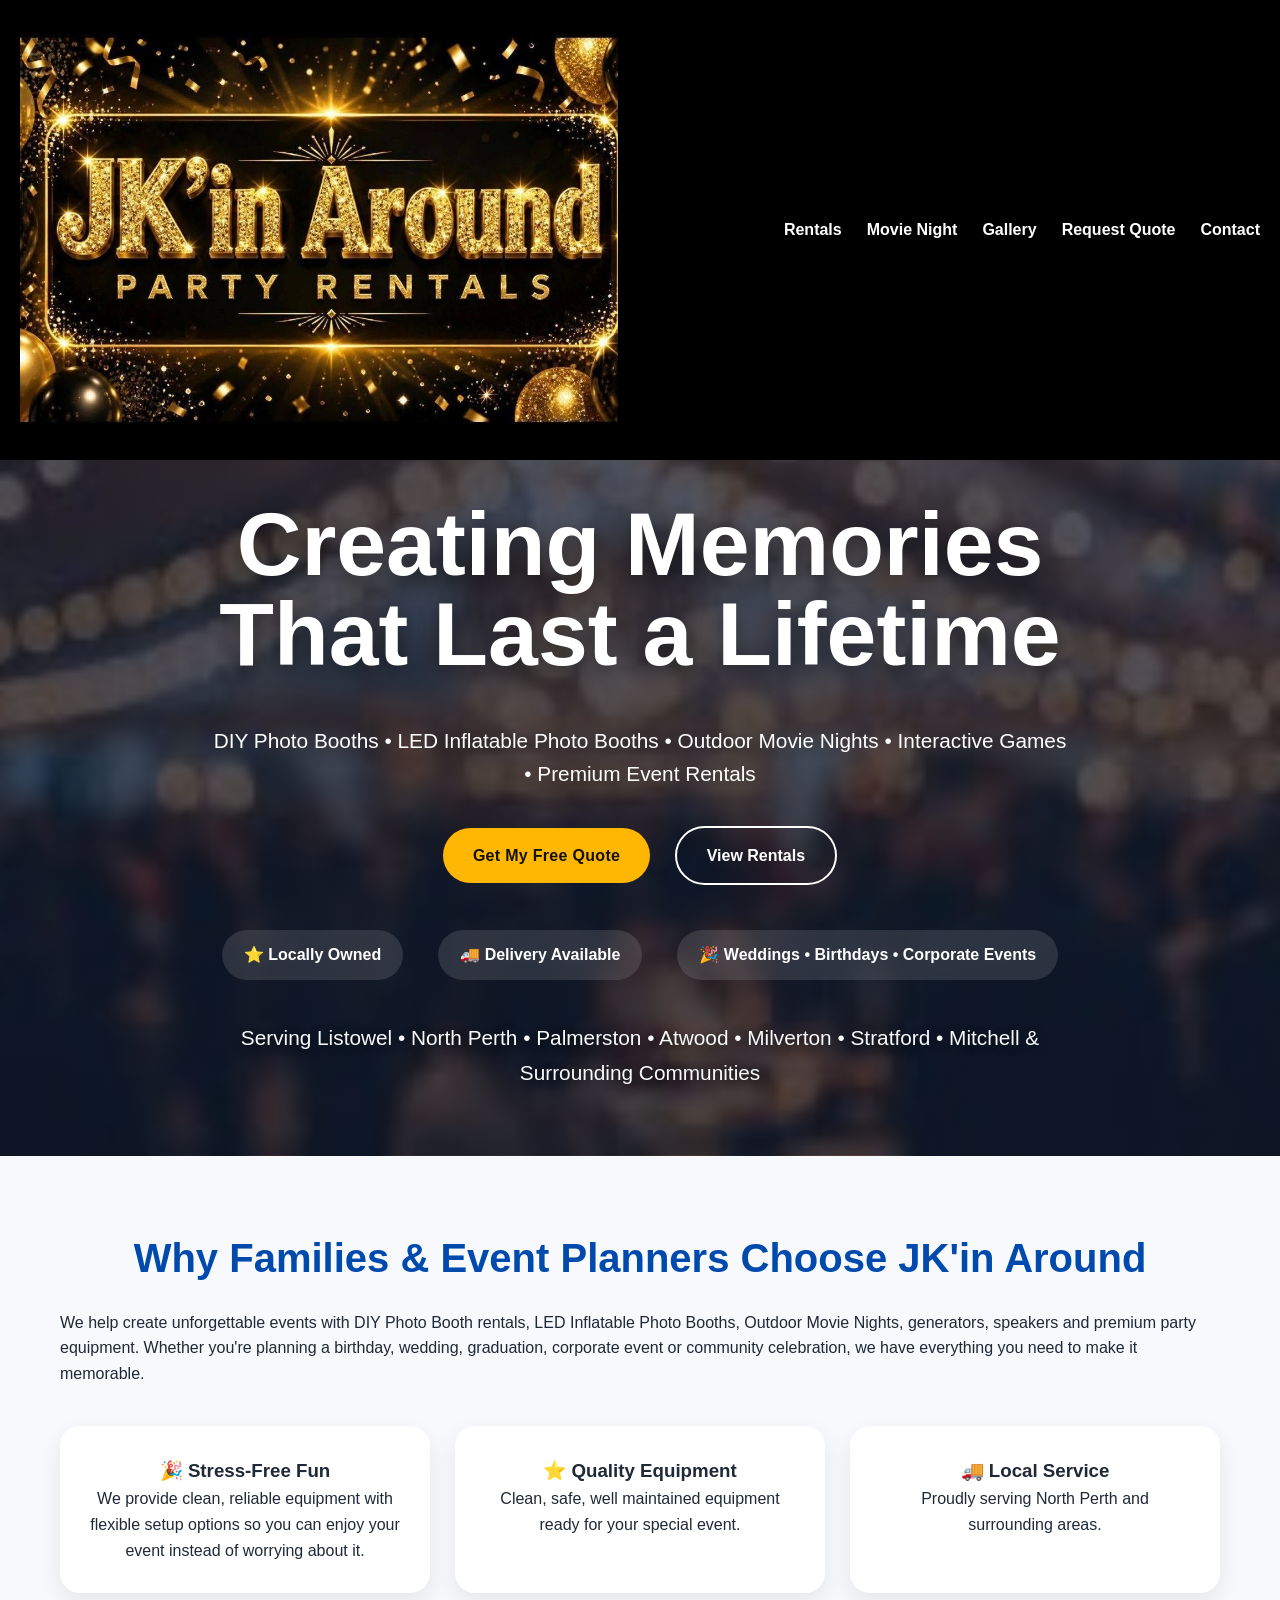
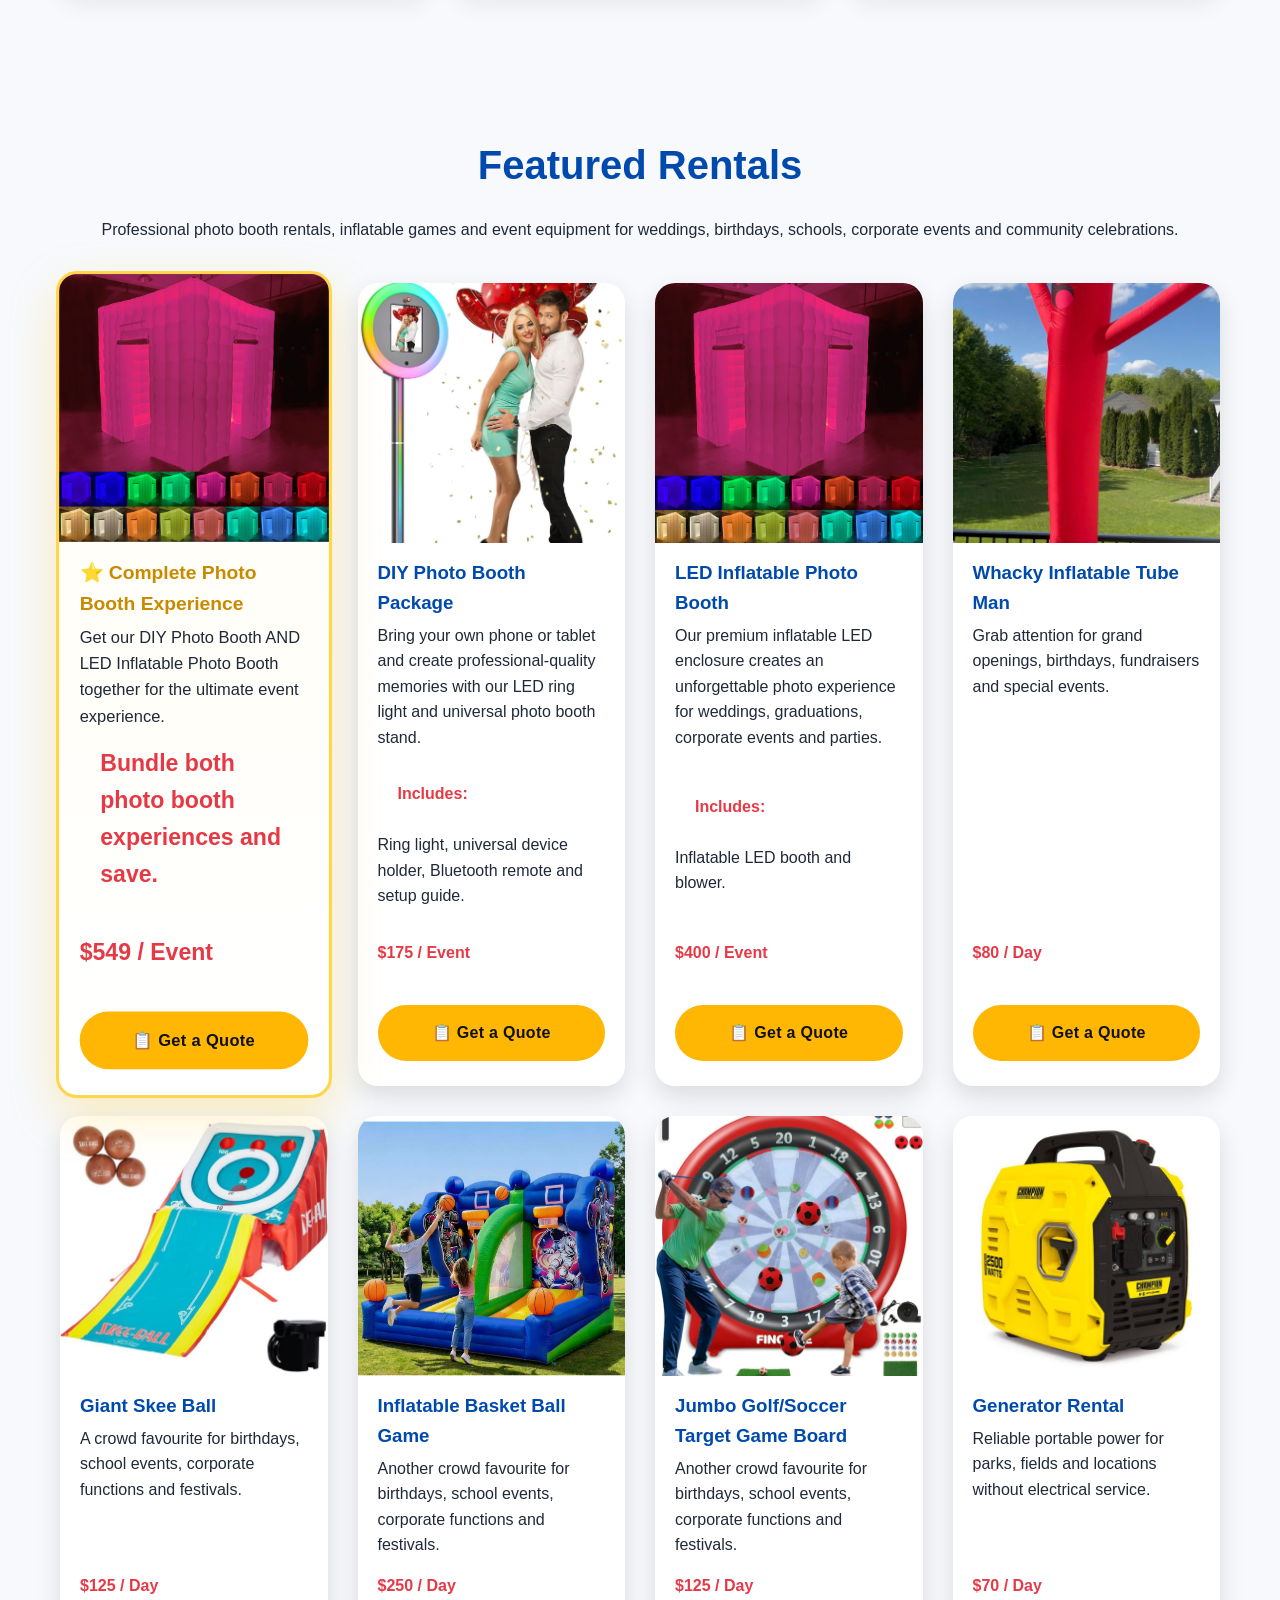
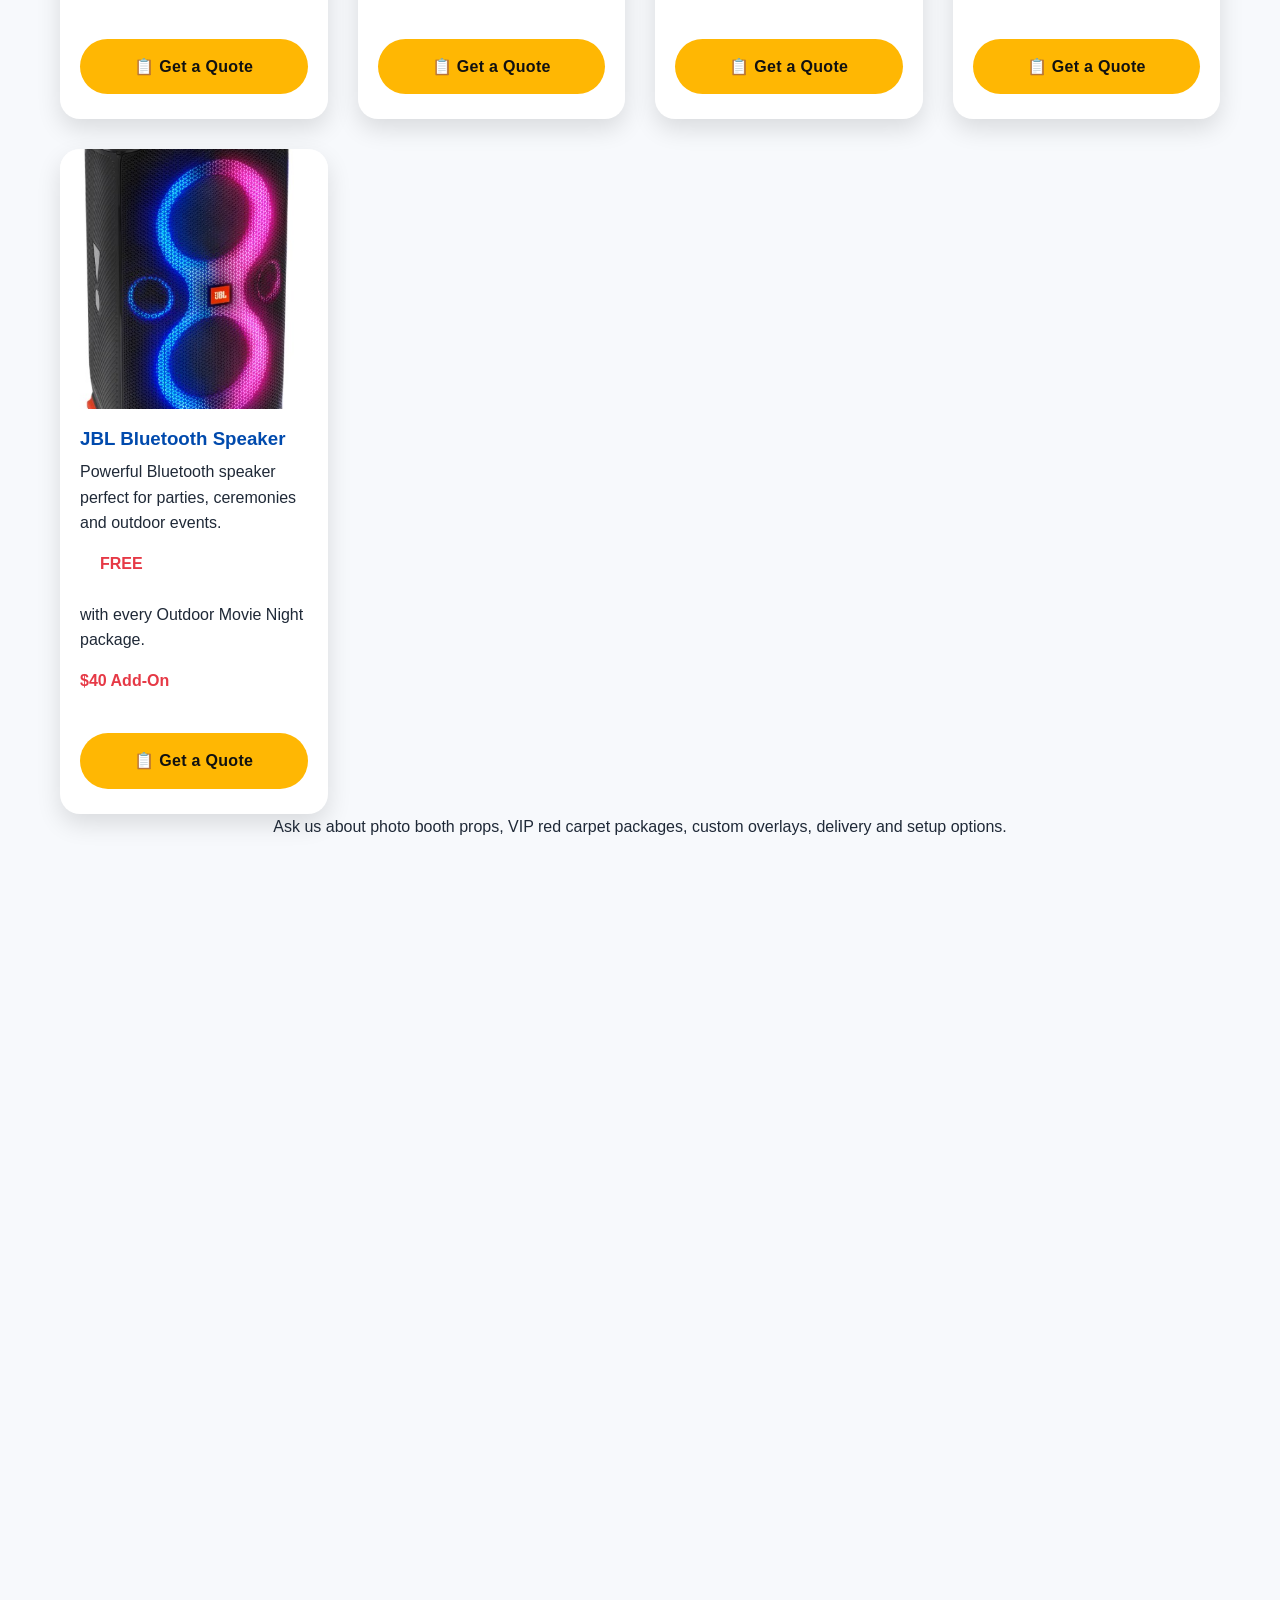
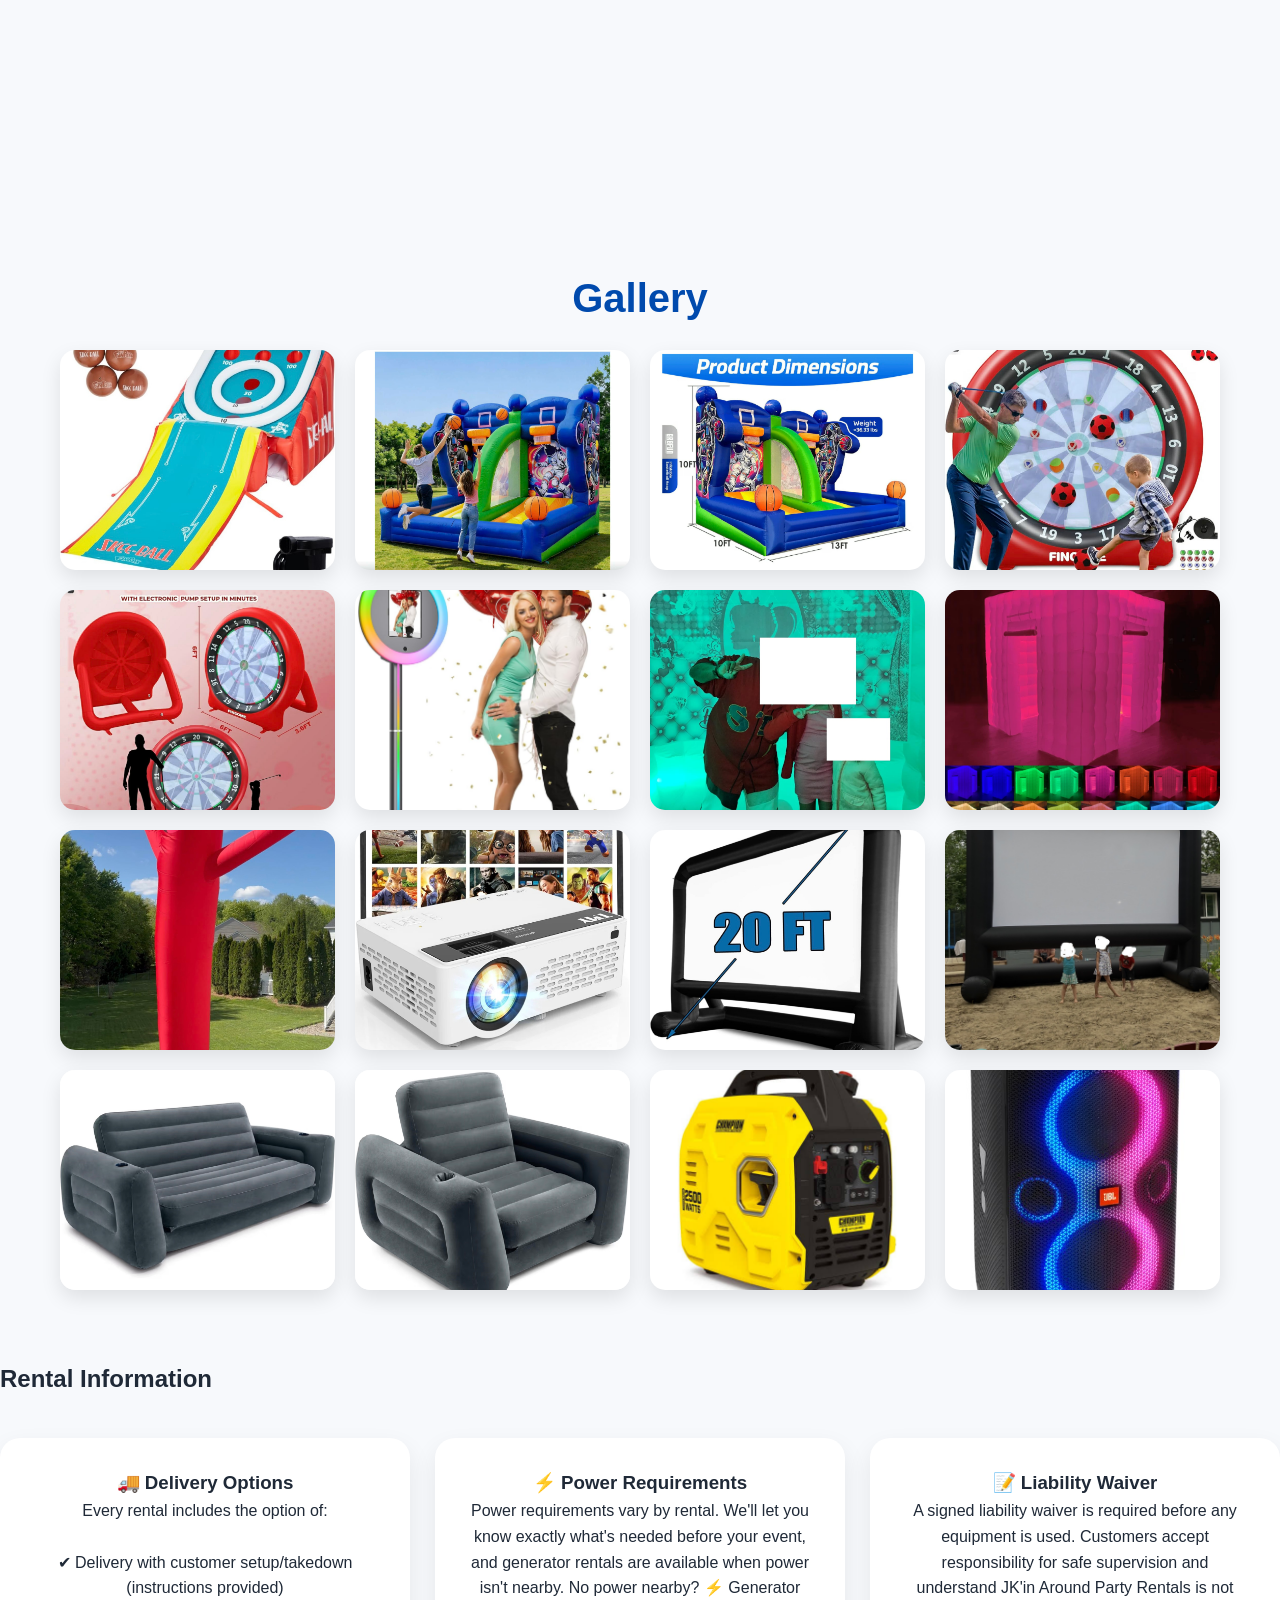
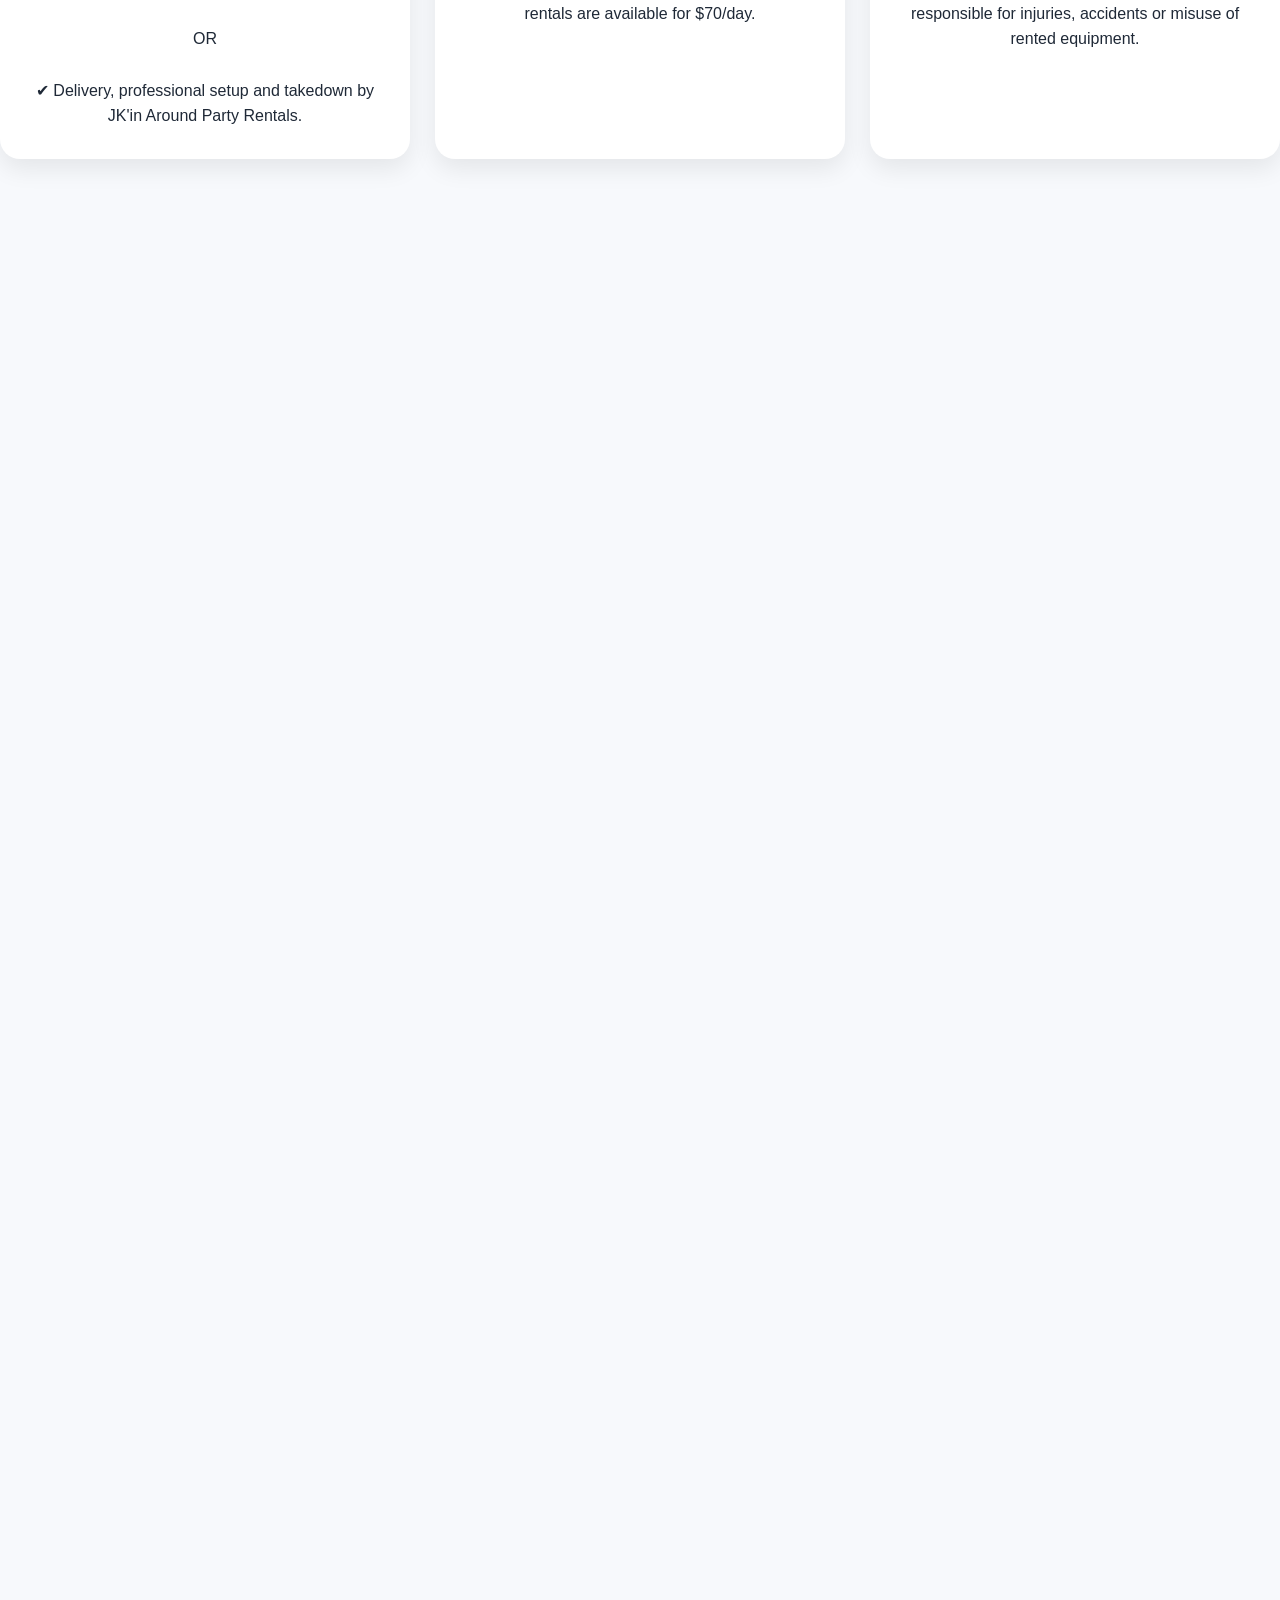
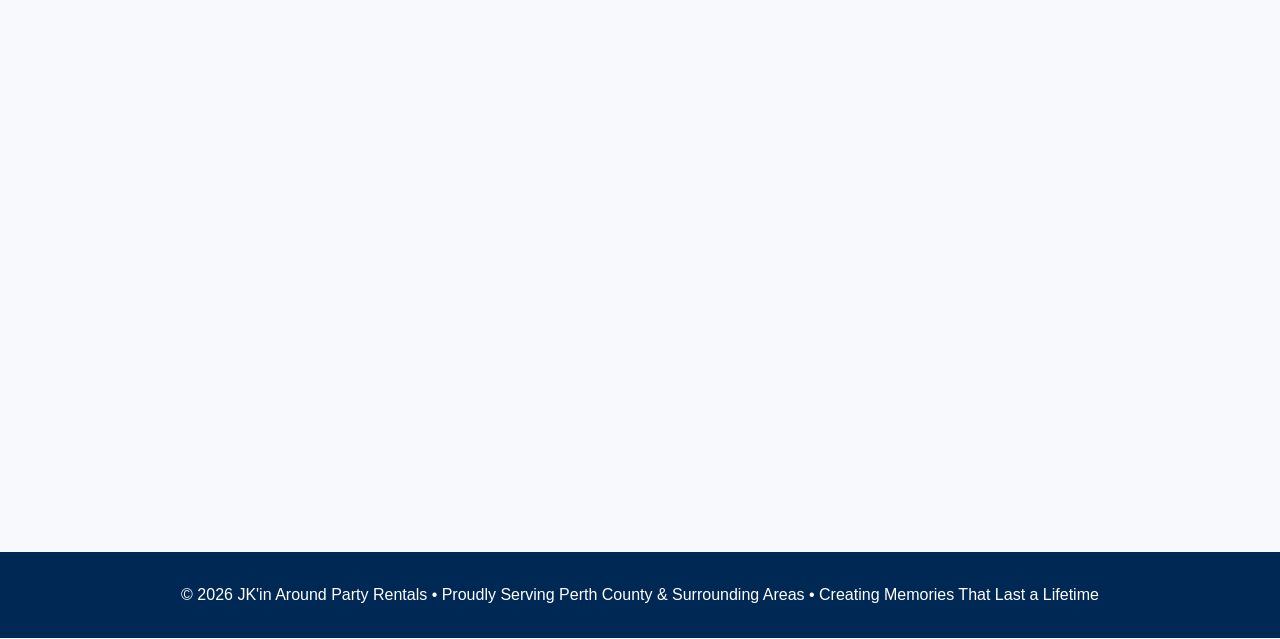
==== index.html @ d5509812 "Update index.html" ====
<!DOCTYPE html>
<html lang="en">

<head>
<meta charset="UTF-8">
<meta name="viewport" content="width=device-width, initial-scale=1.0">

<title>JK'in Around Party Rentals | Photo Booths, Outdoor Movies & Party Rentals</title>

<meta name="description" content="JK'in Around Party Rentals offers DIY Photo Booths, LED Inflatable Photo Booths, Outdoor Movie Nights, and party equipment in Listowel, North Perth, Stratford, and surrounding areas.">
<link rel="preconnect" href="https://fonts.googleapis.com">

<link rel="preconnect" href="https://fonts.gstatic.com" crossorigin>

<link href="https://fonts.googleapis.com/css2?family=Fredoka:wght@400;600;700&display=swap" rel="stylesheet">

<link rel="stylesheet" href="style.css">

</head>


<body>


<header class="hero">

<nav class="navbar" style="background: #000000 !important; background-color: #000000 !important; width: 100%; display: flex; align-items: center; justify-content: space-between; padding: 10px 20px; box-sizing: border-box;">

<div class="logo" style="margin: 0; padding: 0; display: flex; align-items: center;">
  <img src="images/logo.jpg" alt="JK'in Around Party Rentals Logo" class="hero-logo-img" style="height: 440px; width: auto; display: block; max-width: 100%; object-fit: contain;">
</div>






<div class="nav-links">

<a href="#rentals">Rentals</a>
<a href="#movie">Movie Night</a>
<a href="#gallery">Gallery</a>
<a href="#quote">Request Quote</a>
<a href="#contact">Contact</a>

</div>

</nav>


<div class="hero-content">

<h1>Creating Memories That Last a Lifetime</h1>
  
<p class="hero-tagline">
DIY Photo Booths • LED Inflatable Photo Booths • Outdoor Movie Nights • Interactive Games • Premium Event Rentals
</p>

<div class="hero-buttons">

<a class="btn primary" href="#quote">
Get My Free Quote
</a>

<a class="btn secondary" href="#rentals">
View Rentals
</a>

</div>

<div class="trust-bar">

<div>⭐ Locally Owned</div>

<div>🚚 Delivery Available</div>

<div>🎉 Weddings • Birthdays • Corporate Events</div>

</div>

<p class="service-area">

Serving Listowel • North Perth • Palmerston • Atwood • Milverton • Stratford • Mitchell & Surrounding Communities

</p>

</div>

</header>


  


<section id="about" class="section">


<h2>
Why Families & Event Planners Choose JK'in Around
</h2>


<p>
We help create unforgettable events with DIY Photo Booth rentals, LED Inflatable Photo Booths, Outdoor Movie Nights, generators, speakers and premium party equipment. Whether you're planning a birthday, wedding, graduation, corporate event or community celebration, we have everything you need to make it memorable.
</p>


<div class="feature-grid">


<div class="feature">

<h3>🎉 Stress-Free Fun</h3>

<p>We provide clean, reliable equipment with flexible setup options so you can enjoy your event instead of worrying about it.</p>

</div>


<div class="feature">
<h3>⭐ Quality Equipment</h3>
<p>Clean, safe, well maintained equipment ready for your special event.</p>
</div>


<div class="feature">
<h3>🚚 Local Service</h3>
<p>Proudly serving North Perth and surrounding areas.</p>
</div>


</div>

</section>



<section id="rentals" class="section">

<h2>Featured Rentals</h2>
  
<p class="subtitle">
Professional photo booth rentals, inflatable games and event equipment for weddings, birthdays, schools, corporate events and community celebrations.
</p>

<div class="rental-grid">

<div class="rental-card featured">

<img loading="lazy" src="images/booth3.jpg" alt="VIP Photo Booth Experience">

<h3>⭐ Complete Photo Booth Experience</h3>

<p>Get our DIY Photo Booth AND LED Inflatable Photo Booth together for the ultimate event experience.</p>

<p><strong>Bundle both photo booth experiences and save.</strong></p>

<strong>$549 / Event</strong>

<a href="#quote" class="btn primary rental-btn" data-rental="Complete Photo Booth Experience">

📋 Get a Quote

</a>

</div>

<div class="rental-card">

<img loading="lazy" src="images/booth1.jpg" alt="DIY Photo Booth">

<h3>DIY Photo Booth Package</h3>

<p>Bring your own phone or tablet and create professional-quality memories with our LED ring light and universal photo booth stand.</p>

<p><strong>Includes:</strong> Ring light, universal device holder, Bluetooth remote and setup guide.</p>

<strong>$175 / Event</strong>

<a href="#quote" class="btn primary rental-btn" data-rental="DIY Photo Booth">

📋 Get a Quote

</a>

</div>

<div class="rental-card">

<img loading="lazy" src="images/booth3.jpg" alt="LED Inflatable Photo Booth">

<h3>LED Inflatable Photo Booth</h3>

<p>Our premium inflatable LED enclosure creates an unforgettable photo experience for weddings, graduations, corporate events and parties.</p>

<p><strong>Includes:</strong> Inflatable LED booth and blower.</p>

<strong>$400 / Event</strong>

<a href="#quote" class="btn primary rental-btn" data-rental="LED Inflatable Photo Booth">

📋 Get a Quote

</a>
</div>

<div class="rental-card">

<img loading="lazy" src="images/WhackyMan.jpg" alt="Whacky Inflatable Tube Man">

<h3>Whacky Inflatable Tube Man</h3>

<p>Grab attention for grand openings, birthdays, fundraisers and special events.</p>

<strong>$80 / Day</strong>

<a href="#quote" class="btn primary rental-btn" data-rental="Whacky Inflatable Tube Man">

📋 Get a Quote

</a>

</div>

<div class="rental-card">

<img loading="lazy" src="images/SkeeBall.jpg" alt="Giant Skee Ball">

<h3>Giant Skee Ball</h3>

<p>A crowd favourite for birthdays, school events, corporate functions and festivals.</p>

<strong>$125 / Day</strong>

<a href="#quote" class="btn primary rental-btn" data-rental="Giant Skee Ball">

📋 Get a Quote

</a>

</div>

<div class="rental-card">

<img loading="lazy" src="images/DoubleBasketBall.jpg" alt="Double Basket Ball">

<h3>Inflatable Basket Ball Game</h3>

<p>Another crowd favourite for birthdays, school events, corporate functions and festivals.</p>

<strong>$250 / Day</strong>

<a href="#quote" class="btn primary rental-btn" data-rental="Inflatable Basket Ball Game">

📋 Get a Quote

</a>

</div>

<div class="rental-card">

<img loading="lazy" src="images/JumboDartBoardGolfSoccer.jpg" alt="Jumbo Target Board Game">

<h3>Jumbo Golf/Soccer Target Game Board</h3>

<p>Another crowd favourite for birthdays, school events, corporate functions and festivals.</p>

<strong>$125 / Day</strong>

<a href="#quote" class="btn primary rental-btn" data-rental="Jumbo Golf/Soccer Target Board Game">

📋 Get a Quote

</a>

</div>



<div class="rental-card">

<img loading="lazy" src="images/Generator.jpg" alt="Generator Rental">

<h3>Generator Rental</h3>

<p>Reliable portable power for parks, fields and locations without electrical service.</p>

<strong>$70 / Day</strong>

<a href="#quote" class="btn primary rental-btn" data-rental="Generator Rental">

📋 Get a Quote

</a>

</div>

<div class="rental-card">

<img loading="lazy" src="images/JBLSpeaker.jpg" alt="JBL Bluetooth Speaker">

<h3>JBL Bluetooth Speaker</h3>

<p>Powerful Bluetooth speaker perfect for parties, ceremonies and outdoor events.</p>

<p><strong>FREE</strong> with every Outdoor Movie Night package.</p>

<strong>$40 Add-On</strong>

<a href="#quote" class="btn primary rental-btn" data-rental="JBL Bluetooth Speaker">

📋 Get a Quote

</a>

</div>

</div>

<p class="subtitle">
Ask us about photo booth props, VIP red carpet packages, custom overlays, delivery and setup options.
</p>

</section>



<section id="movie" class="section movie-section">

<h2>
Outdoor Movie Theatre Package
</h2>


<div class="movie-content">


<img src="images/projectorscreen.jpg" alt="Outdoor Movie Theatre">


<div class="movie-info">


<h3>
Movie Night Under The Stars
</h3>


<p>
Bring the theatre experience right to your backyard with our 20ft inflatable movie screen and projector package.
</p>


<ul>

<li>🎬 20ft inflatable movie screen</li>

<li>📽️ Projector included</li>
  
  <li>🔊 JBL Bluetooth Speaker included</li>

<li> OPTION OF: 🛋️ 1 inflatable couch and🪑 1 inflatable chair included OR 🪑4 bean bag chairs included </li>

<li>➕ Extra couch rental $25</li>

<li>➕ Extra inflatable chair rental or bean bag rental $15</li>

</ul>


<h3>
Package Price: $425
</h3>


<div class="snack-box">

<h4>
Optional Snack Package +$50
</h4>

<p>
Includes 3 bags of popcorn, 2 bags of candy, 1 bag of chips, 3 chocolate bars and a 2L bottle of pop.
</p>

<a href="#quote"
class="btn primary rental-btn"
data-rental="Outdoor Movie Theatre">
📋 Get a Quote
</a>
  


</div>


</div>


</div>

</section>




<section id="gallery" class="section">

<h2>
Gallery
</h2>


<div class="gallery-grid">

<img loading="lazy" src="images/SkeeBall.jpg" alt="Skee Ball" class="gallery-image">

<img loading="lazy" src="images/DoubleBasketBall.jpg" alt="Double Basket Ball" class="gallery-image">

<img loading="lazy" src="images/DoubleBasketBallDimensions.jpg" alt="Double Basket Ball" class="gallery-image">

<img loading="lazy" src="images/JumboDartBoardGolfSoccer.jpg" alt="Jumbo Target Board Game" class="gallery-image">

<img loading="lazy" src="images/JumboDartBoardGolfSoccerDimensions.jpg" alt="Jumbo Target Board Game" class="gallery-image">

<img loading="lazy" src="images/booth1.jpg" alt="DIY Photo Booth" class="gallery-image">

<img loading="lazy" src="images/booth2.jpg" alt="LED Inflatable Photobooth" class="gallery-image">

<img loading="lazy" src="images/booth3.jpg" alt="LED Inflatable Photobooth" class="gallery-image">

<img loading="lazy" src="images/WhackyMan.jpg" alt="Whacky Inflatable Man" class="gallery-image">

<img loading="lazy" src="images/projector.jpg" alt="Outdoor Movie Theatre" class="gallery-image">

<img loading="lazy" src="images/projectorscreen.jpg" alt="Projector Screen" class="gallery-image">

<img loading="lazy" src="images/MovieScreen.jpg" alt="Summer Party Setting Up" class="gallery-image">

<img loading="lazy" src="images/InflatableCouch.jpg" alt="Inflatable Couch" class="gallery-image">

<img loading="lazy" src="images/InflatableChair.jpg" alt="Inflatable Chair" class="gallery-image">

<img loading="lazy" src="images/Generator.jpg" alt="Generator Rental" class="gallery-image">

<img loading="lazy" src="images/JBLSpeaker.jpg" alt="JBL Bluetooth Speaker" class="gallery-image">

</div>

<div id="lightbox" class="lightbox">

<span class="close-lightbox">&times;</span>

<span class="prev">&#10094;</span>

<img id="lightbox-image">

<span class="next">&#10095;</span>

</div>

</section>




<h2>Rental Information</h2>

<div class="feature-grid">

<div class="feature">

<h3>🚚 Delivery Options</h3>

<p>

Every rental includes the option of:

<br><br>

✔ Delivery with customer setup/takedown (instructions provided)

<br><br>

OR

<br><br>

✔ Delivery, professional setup and takedown by JK'in Around Party Rentals.

</p>

</div>



<div class="feature">

<h3>⚡ Power Requirements</h3>

<p>

Power requirements vary by rental.

We'll let you know exactly what's needed before your event, and generator rentals are available when power isn't nearby.

No power nearby?

⚡ Generator rentals are available for $70/day.

</p>

</div>



<div class="feature">

<h3>📝 Liability Waiver</h3>

<p>

A signed liability waiver is required before any equipment is used.

Customers accept responsibility for safe supervision and understand JK'in Around Party Rentals is not responsible for injuries, accidents or misuse of rented equipment.

</p>

</div>

</div>

</section>

<section class="section">

<h2>

Frequently Asked Questions

</h2>



<div class="feature-grid">

<div class="feature">

<h3>

Can I rent multiple items?
  
</h3>

<p>

Absolutely! Many customers combine a Photo Booth, Outdoor Movie Package and additional rentals for one unforgettable event.
</p>

</div>



<div class="feature">

<h3>

What if it rains?

</h3>

<p>

Weather happens! Contact us and we'll work with you to reschedule whenever possible.

</p>

</div>



<div class="feature">

<h3>

Who sets everything up?

</h3>

<p>

You can choose customer setup with instructions or professional setup and takedown by our team.

</p>

</div>



<div class="feature">

<h3>

Is a waiver required?

</h3>

<p>

Yes.

Every rental requires a signed liability waiver before equipment can be used.

</p>

</div>

</div>

</section>



<section id="quote" class="section">


<h2 id="quoteTitle">
Let's Plan Your Event
</h2>

<p id="quoteMessage" class="quote-message">
Tell us about your event and we'll recommend the perfect rentals to fit your celebration and budget.
</p>


<form
    class="quote-form"
    action="https://api.web3forms.com/submit"
    method="POST">
  
<input type="hidden" name="access_key" value="195a6ed4-5860-4f34-a85f-2d597aac60f5">

<input type="hidden" name="subject" value="New Quote Request - JK'in Around Party Rentals">

<input type="checkbox" name="botcheck" class="hidden" style="display:none">
  
<input type="text" name="Name" placeholder="Your Name" required>


<input type="tel" name="Phone" placeholder="Phone Number" required>


<input type="email" name="Email" placeholder="Email Address" required>


<input type="date" name="Event Date">


<select id="rentalSelect" name="Requested Rental">

<option>Select Rental</option>

<option>DIY Photo Booth</option>

<option>LED Inflatable Photo Booth</option>

<option>Whacky Inflatable Man</option>

<option>Skee Ball</option>

<option>Inflatable Basketball Game</option>

<option>Jumbo Golf/Soccer Target Game Board</option>

<option>Outdoor Movie Theatre</option>

<option>Generator Rental</option>

<option>JBL Bluetooth Speaker</option>

<option>Other</option>



</select>

<label for="additionalRentals">
Additional Rentals (optional)
</label>

<textarea
id="additionalRentals"
name="Additional Rentals"
placeholder="Interested in a package or multiple rentals? Let us know what items you'd like to combine and we’ll create a custom quote for you.">
</textarea>

<label>Setup Preference</label>

<select name="Setup Preference">

<option>Customer Setup (Starting Price)</option>

<option>Professional Setup & Takedown</option>

</select>

<textarea
name="Event Details"
placeholder="Event location, approximate guest count, any special requests, and any other details that will help us prepare your quote."></textarea>
<button type="submit" class="btn primary">
Get My Free Quote
</button>

<input type="hidden" name="redirect" value="https://khochgrafe.github.io/jkin-around-party-rentals/thank-you.html">


</form>


</section>




<section id="contact" class="section contact">


<h2>
Contact JK'in Around Party Rentals
</h2>


<p><a href="tel:5194976538" style="color: inherit; text-decoration: none;">📞 519-497-6538</a></p>



<p>
✉️ info@jkinaroundpartyrentals.com
</p>


<p>
Serving North Perth and surrounding areas.
</p>


</section>




<footer>


<p>
© 2026 JK'in Around Party Rentals • Proudly Serving Perth County & Surrounding Areas • Creating Memories That Last a Lifetime
</p>


</footer>



<script src="script.js"></script>


</body>

</html>
---- style.css ----
* {
    margin: 0;
    padding: 0;
    box-sizing: border-box;
}


html {
    scroll-behavior: smooth;
}


body {
    font-family: Arial, Helvetica, sans-serif;
    color: #1f2937;
    background: #f7f9fc;
    line-height: 1.6;
}



.hero{

    min-height:100vh;

    background:
    linear-gradient(rgba(15,23,42,.72),rgba(15,23,42,.72)),
    url("images/HeroBackground.jpg");

    background-size:cover;
    background-position:center;
    background-repeat:no-repeat;

    color:#fff;

    display:flex;
    flex-direction:column;

}



.navbar {

    display:flex;

    justify-content:space-between;

    align-items:center;

    padding:25px 8%;

    background:rgba(0,0,0,.25);

    position:sticky;

    top:0;

    z-index:100;

}



.logo{

display:flex;

flex-direction:column;

justify-content:center;

align-items:flex-start;

line-height:1;

}



.logo-main{

font-family:'Outfit',sans-serif;

font-size:3.5rem;

font-weight:700;

color:#ffffff;

letter-spacing:.5px;

line-height:1;

text-shadow:
0 3px 12px rgba(0,0,0,.45);

transition:.3s;

}

.logo-main:hover{

transform:scale(1.03);

color:#FFD54A;

}



.logo-sub{

font-family:'Outfit',sans-serif;

font-size:1.05rem;

font-weight:600;

color:#FFD54A;

letter-spacing:7px;

text-transform:uppercase;

margin-top:8px;

text-align:center;

}




.nav-links {

    display:flex;

    gap:25px;

}



.nav-links a {

    color:white;

    text-decoration:none;

    font-weight:bold;

}




.hero-content{

    flex:1;

    display:flex;

    flex-direction:column;

    justify-content:center;

    align-items:center;

    text-align:center;

    padding:40px 20px;

    max-width:900px;

    margin:auto;

}



.hero-content h1{

    font-size:clamp(3.5rem,7vw,5.8rem);

    line-height:1;

    font-weight:700;

    text-shadow:0 6px 20px rgba(0,0,0,.45);

    margin-bottom:20px;

}



.hero-content p {

    font-size:1.3rem;

    margin:25px 0;

}




.btn {

    display:inline-block;

    padding:15px 30px;

    border-radius:50px;

    text-decoration:none;

    font-weight:bold;

    margin:10px;

}



.primary{

background:#FFB703;

color:#111;

font-weight:700;

letter-spacing:.3px;

}



.secondary {

    border:2px solid white;

    color:white;

}



.section {

    max-width:1200px;

    margin:auto;

    padding:70px 20px;

}



.section h2 {

    text-align:center;

    font-size:2.5rem;

    margin-bottom:20px;

    color:#004aad;

}



.subtitle {

    text-align:center;

    margin-bottom:40px;

}



.feature-grid {

    display:grid;

    grid-template-columns:repeat(auto-fit,minmax(250px,1fr));

    gap:25px;

    margin-top:40px;

}



.feature {

    background:white;

    padding:30px;

    border-radius:20px;

    text-align:center;

    box-shadow:0 10px 25px rgba(0,0,0,.08);

}



.rental-grid {

    display:grid;

    grid-template-columns:repeat(auto-fit,minmax(260px,1fr));

    gap:30px;

}



.rental-card {

    background:white;

    border-radius:20px;

    overflow:hidden;

    box-shadow:0 10px 25px rgba(0,0,0,.12);

    transition:.3s;

    display:flex;

    flex-direction:column;

    height:100%;

}



.rental-card:hover {

    transform:translateY(-8px);

}



.rental-card img {

    width:100%;

    height:260px;

    object-fit:cover;
    
    background:#fff;

}



.rental-card h3 {

    padding:15px 20px 5px;

    color:#004aad;

}



.rental-card p {

    padding:0 20px;

    flex-grow:1;

}



.rental-card strong {

    display:block;

    padding:15px 20px 25px;

    color:#e63946;

}
.movie-content {

    display:grid;

    grid-template-columns:repeat(auto-fit,minmax(300px,1fr));

    gap:40px;

    align-items:center;

}



.movie-content img {

    width:100%;

    max-height:450px;

    object-fit:contain;

    background:white;

    border-radius:20px;

    box-shadow:0 10px 25px rgba(0,0,0,.12);

}



.movie-info {

    background:white;

    padding:30px;

    border-radius:20px;

    box-shadow:0 10px 25px rgba(0,0,0,.08);

}



.movie-info ul {

    margin:20px;

}



.snack-box {

    background:#eef6ff;

    padding:20px;

    border-radius:15px;

    margin-top:20px;

}





.gallery-grid {

    display:grid;

    grid-template-columns:repeat(auto-fit,minmax(220px,1fr));

    gap:20px;

}



.gallery-grid img {

    width:100%;

    height:220px;

    object-fit:cover;

    background:white;

    border-radius:15px;

    box-shadow:0 8px 20px rgba(0,0,0,.1);

}





.policy-box {

    background:white;

    padding:35px;

    border-radius:20px;

    box-shadow:0 10px 25px rgba(0,0,0,.08);

}



.policy-box li {

    margin:12px 0;

}




.quote-form {

    max-width:600px;

    margin:auto;

    display:flex;

    flex-direction:column;

    gap:15px;

}



.quote-form input,

.quote-form select,

.quote-form textarea {

    padding:15px;

    border-radius:12px;

    border:1px solid #ccc;

    font-size:1rem;

}



.quote-form textarea {

    min-height:150px;

}




.quote-form button {

    border:none;

    cursor:pointer;

    font-size:1rem;

}




.contact {

    text-align:center;

}



.contact p {

    font-size:1.2rem;

    margin:10px;

}



footer {

    background:#002855;

    color:white;

    text-align:center;

    padding:30px;

}




.fade-section {

    opacity:0;

    transform:translateY(30px);

    transition:.8s;

}



.fade-section.visible {

    opacity:1;

    transform:translateY(0);

}




@media(max-width:768px) {


.navbar{

display:flex;

justify-content:space-between;

align-items:center;

padding:20px 8%;

background:rgba(15,23,42,.45);

backdrop-filter:blur(12px);

position:sticky;

top:0;

z-index:1000;

}



.nav-links {

    flex-wrap:wrap;

    justify-content:center;

    gap:15px;

    padding-top:10px;

}



.hero-content {

    padding:80px 20px;

}



.hero-content h1 {

    font-size:2.5rem;

}



.rental-card img {

    height:220px;

}


}

.service-area{

    margin-top:40px;

    max-width:850px;

    font-size:1.15rem;

    line-height:1.7;

    color:#f8fafc;

    text-shadow:0 2px 8px rgba(0,0,0,.5);

}

.rental-btn{

    display:block;

    margin:15px 20px 25px;

    text-align:center;

}
.quote-message{

text-align:center;

font-size:1.1rem;

margin-bottom:30px;

color:#004aad;

font-weight:600;

}
.quote-message{

    text-align:center;

    font-size:1.1rem;

    margin-bottom:30px;

    color:#004aad;

    font-weight:600;

}

.gallery-image{

    cursor:pointer;

    transition:.3s;

}


.gallery-image:hover{

    transform:scale(1.03);

}




.lightbox{

    display:none;

    position:fixed;

    z-index:9999;

    top:0;

    left:0;

    width:100%;

    height:100%;

    background:rgba(0,0,0,.9);

    align-items:center;

    justify-content:center;

}



.lightbox img{

    max-width:90%;

    max-height:85%;

    border-radius:15px;

}



.close-lightbox{

    position:absolute;

    top:25px;

    right:40px;

    color:white;

    font-size:50px;

    cursor:pointer;

}



.prev,
.next{

    position:absolute;

    top:50%;

    transform:translateY(-50%);

    color:white;

    font-size:50px;

    cursor:pointer;

    padding:20px;

}



.prev{

    left:30px;

}



.next{

    right:30px;

}



.prev:hover,
.next:hover,
.close-lightbox:hover{

    color:#ffd700;

}



@media(max-width:768px){

    .prev{

        left:5px;

    }


    .next{

        right:5px;

    }


    .close-lightbox{

        right:15px;

    }

}

.featured{

border:3px solid #FFD54A;

background:linear-gradient(180deg,#fffdf3,#ffffff);

transform:scale(1.03);

box-shadow:0 18px 45px rgba(255,193,7,.25);

}

.featured h3{

    color:#c98a00;

}

.featured strong{

    font-size:1.4rem;

}

.nav-links a{

    transition:.25s;

}

.nav-links a:hover{

    color:#ffd700;

}

.btn{

    transition:.25s;

}

.btn:hover{

transform:translateY(-4px);

box-shadow:0 18px 40px rgba(0,0,0,.22);

}


.rental-card{

    transition:.3s;
}

.rental-card:hover{

    transform:translateY(-10px);
    box-shadow:0 20px 40px rgba(0,0,0,.18);

}

.trust-bar{

display:flex;
justify-content:center;
gap:35px;
flex-wrap:wrap;
margin:35px 0 15px;

font-weight:700;
font-size:1rem;

color:white;

}

.trust-bar div{

background:rgba(255,255,255,.12);

padding:12px 22px;

border-radius:999px;

backdrop-filter:blur(8px);

}
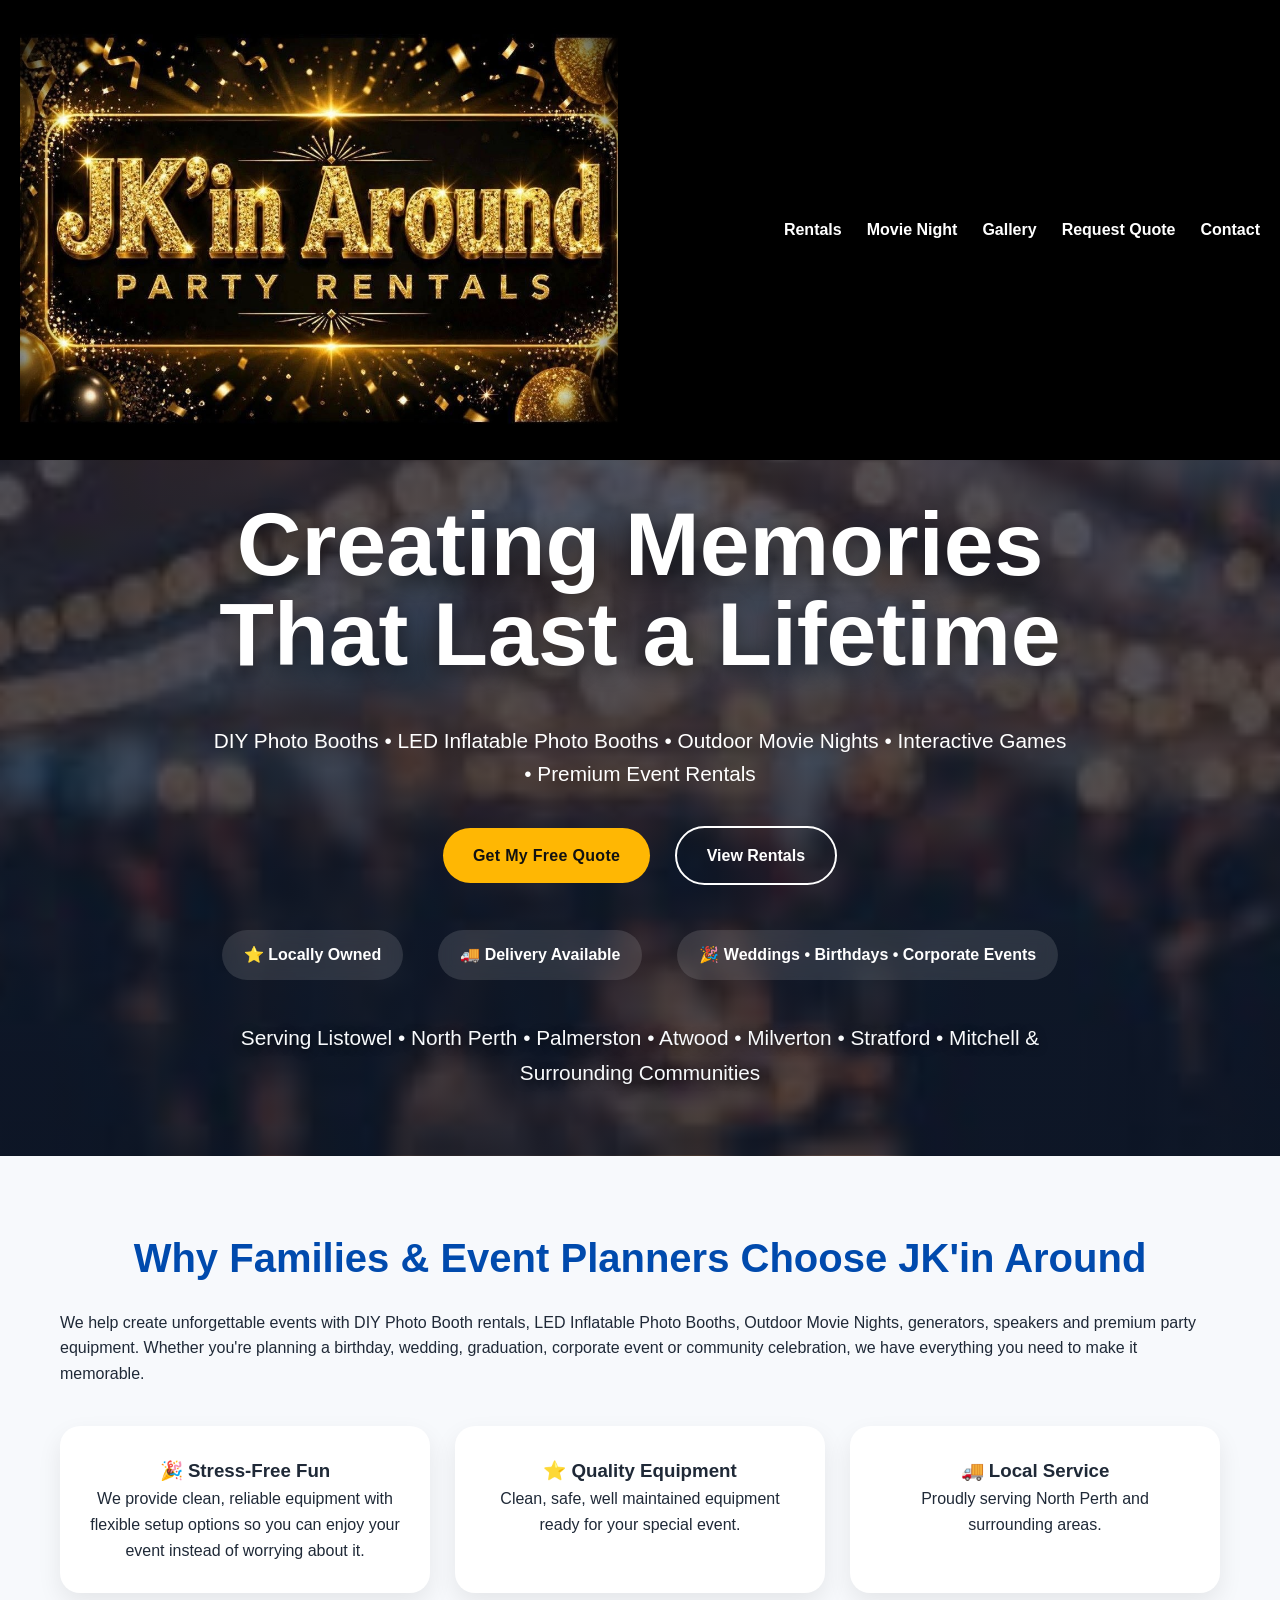
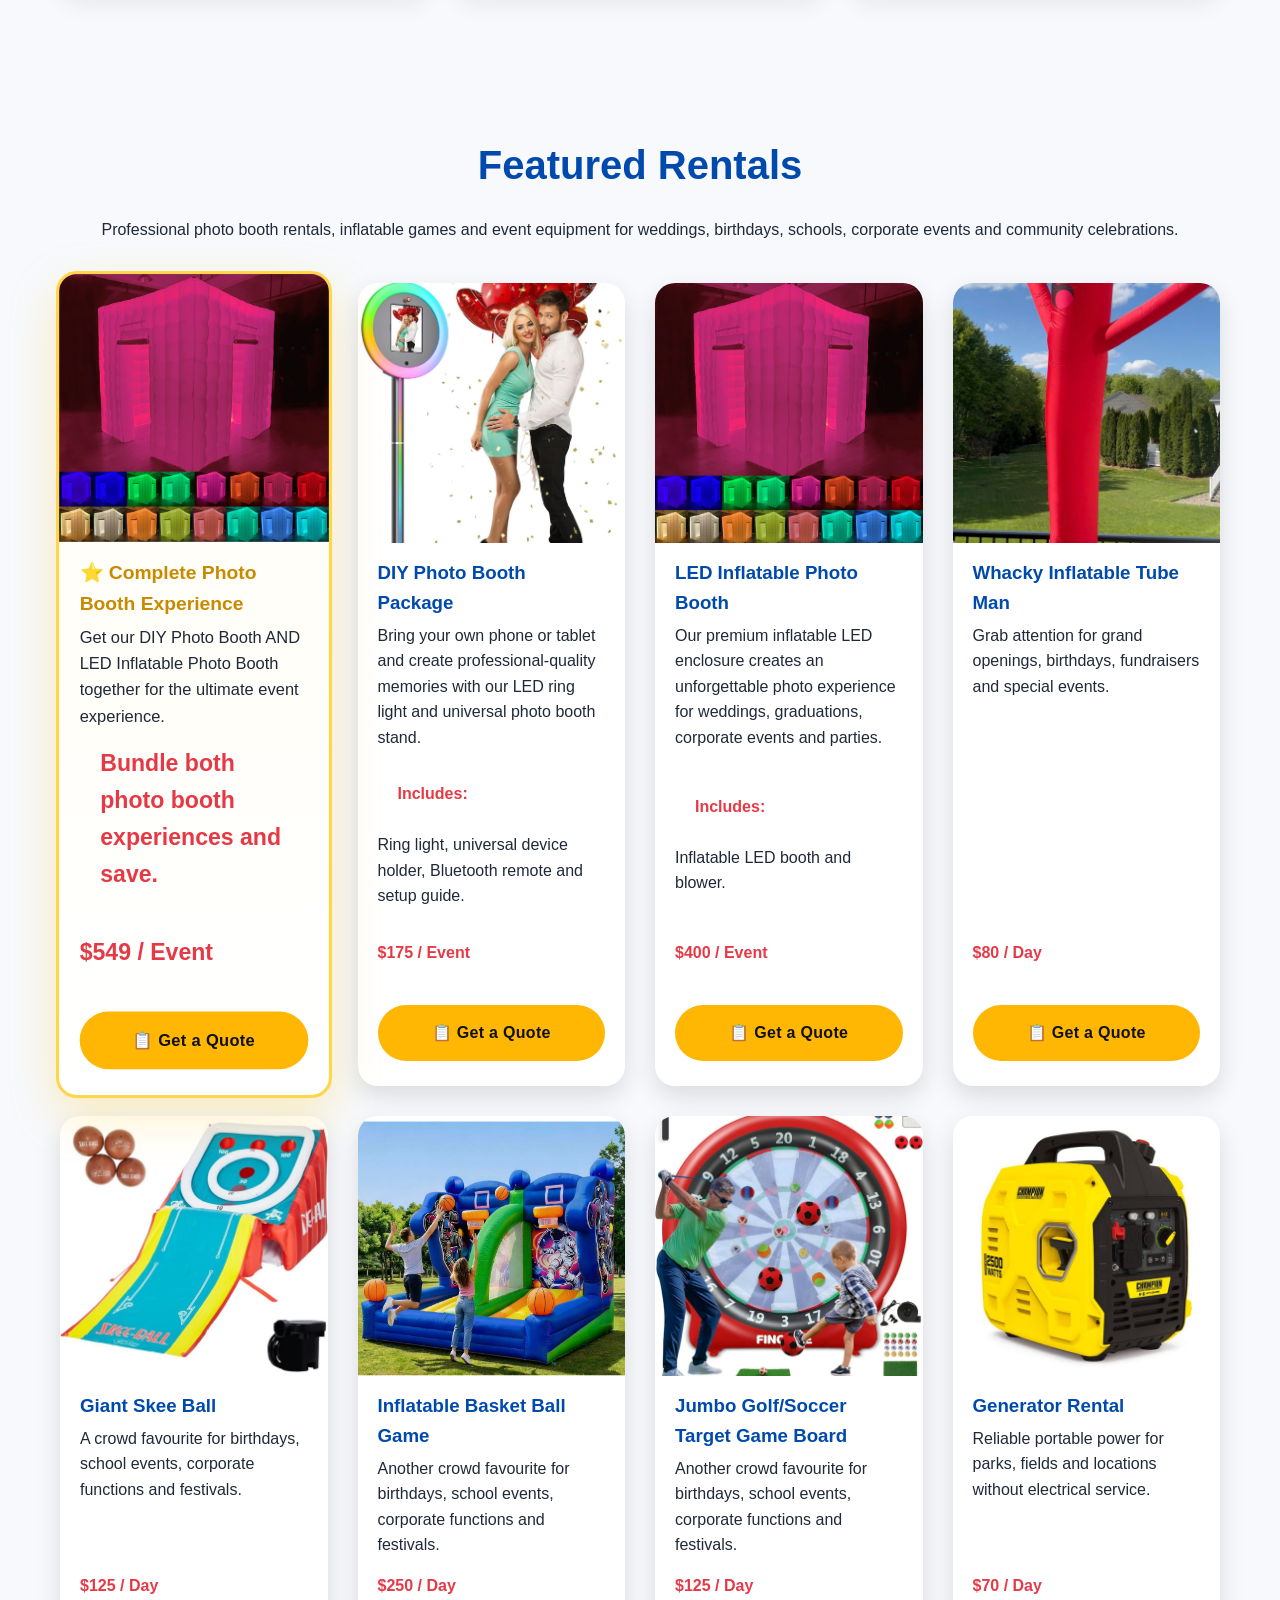
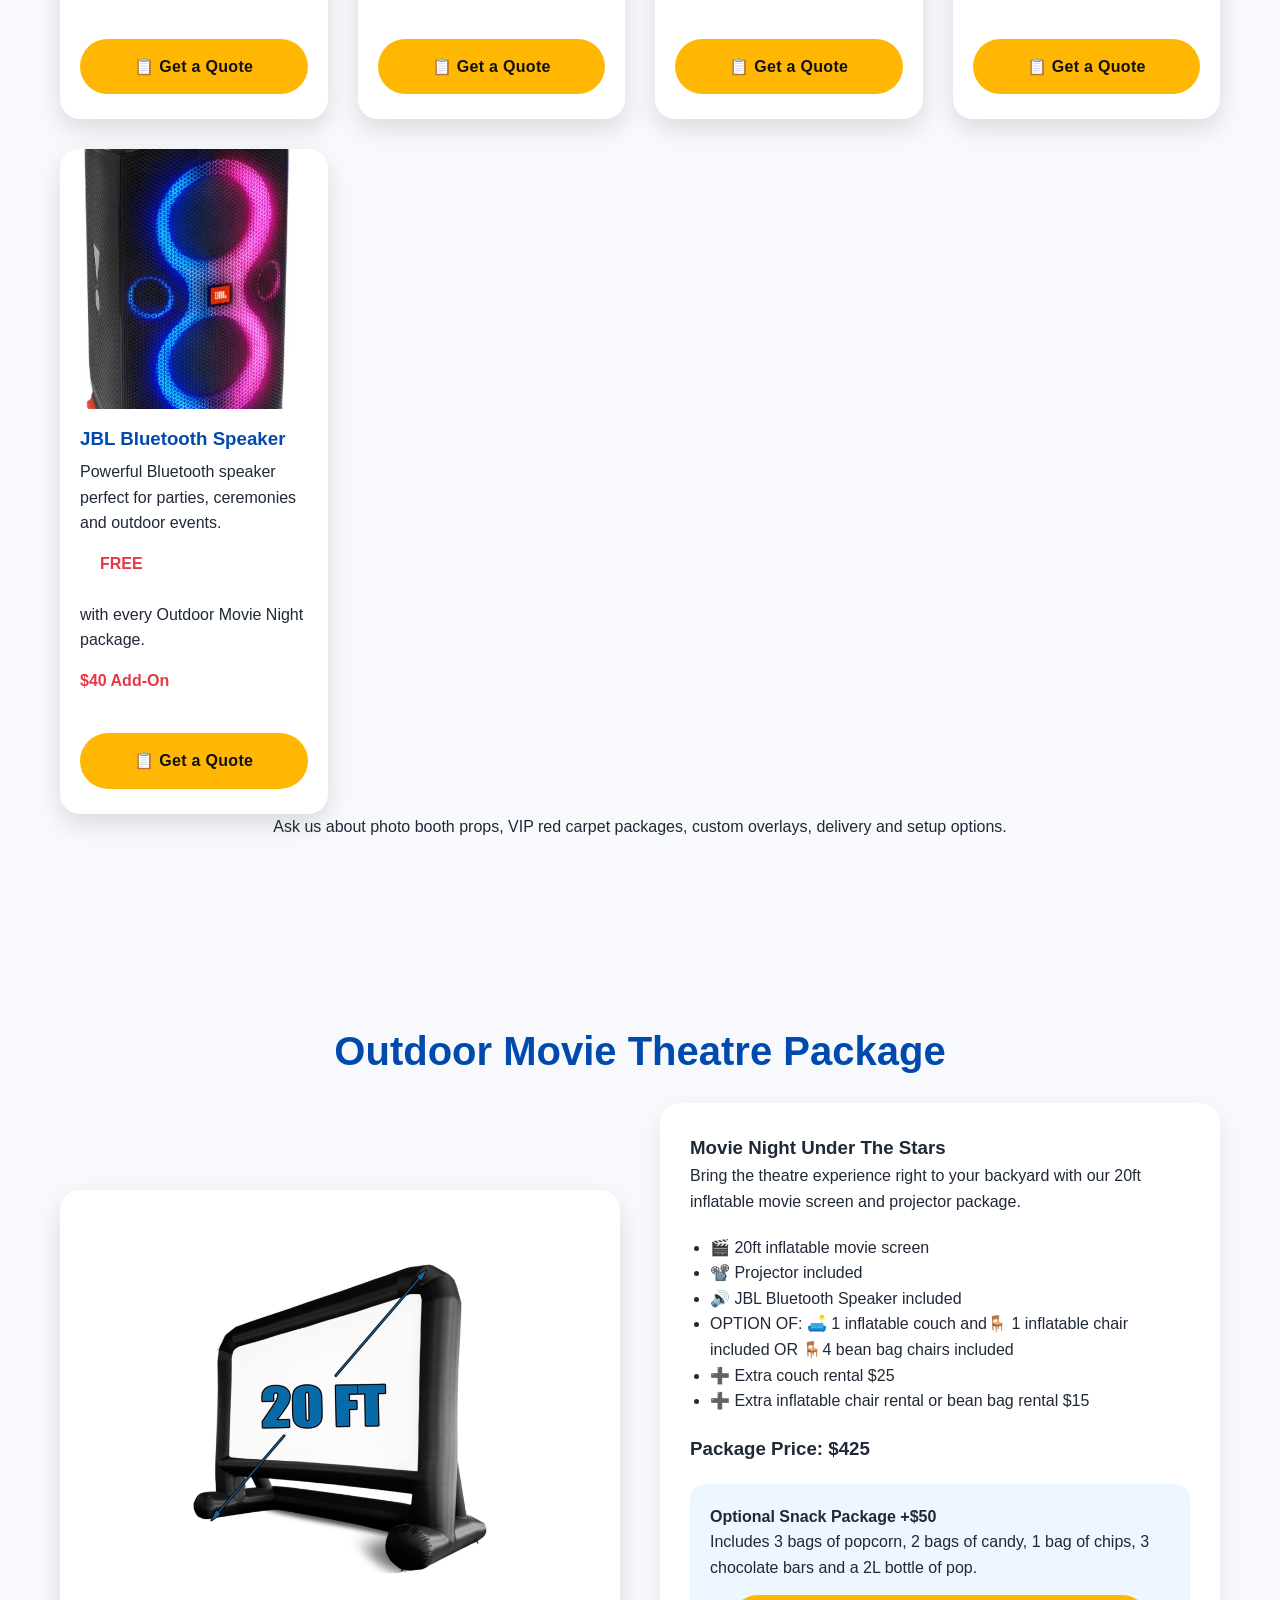
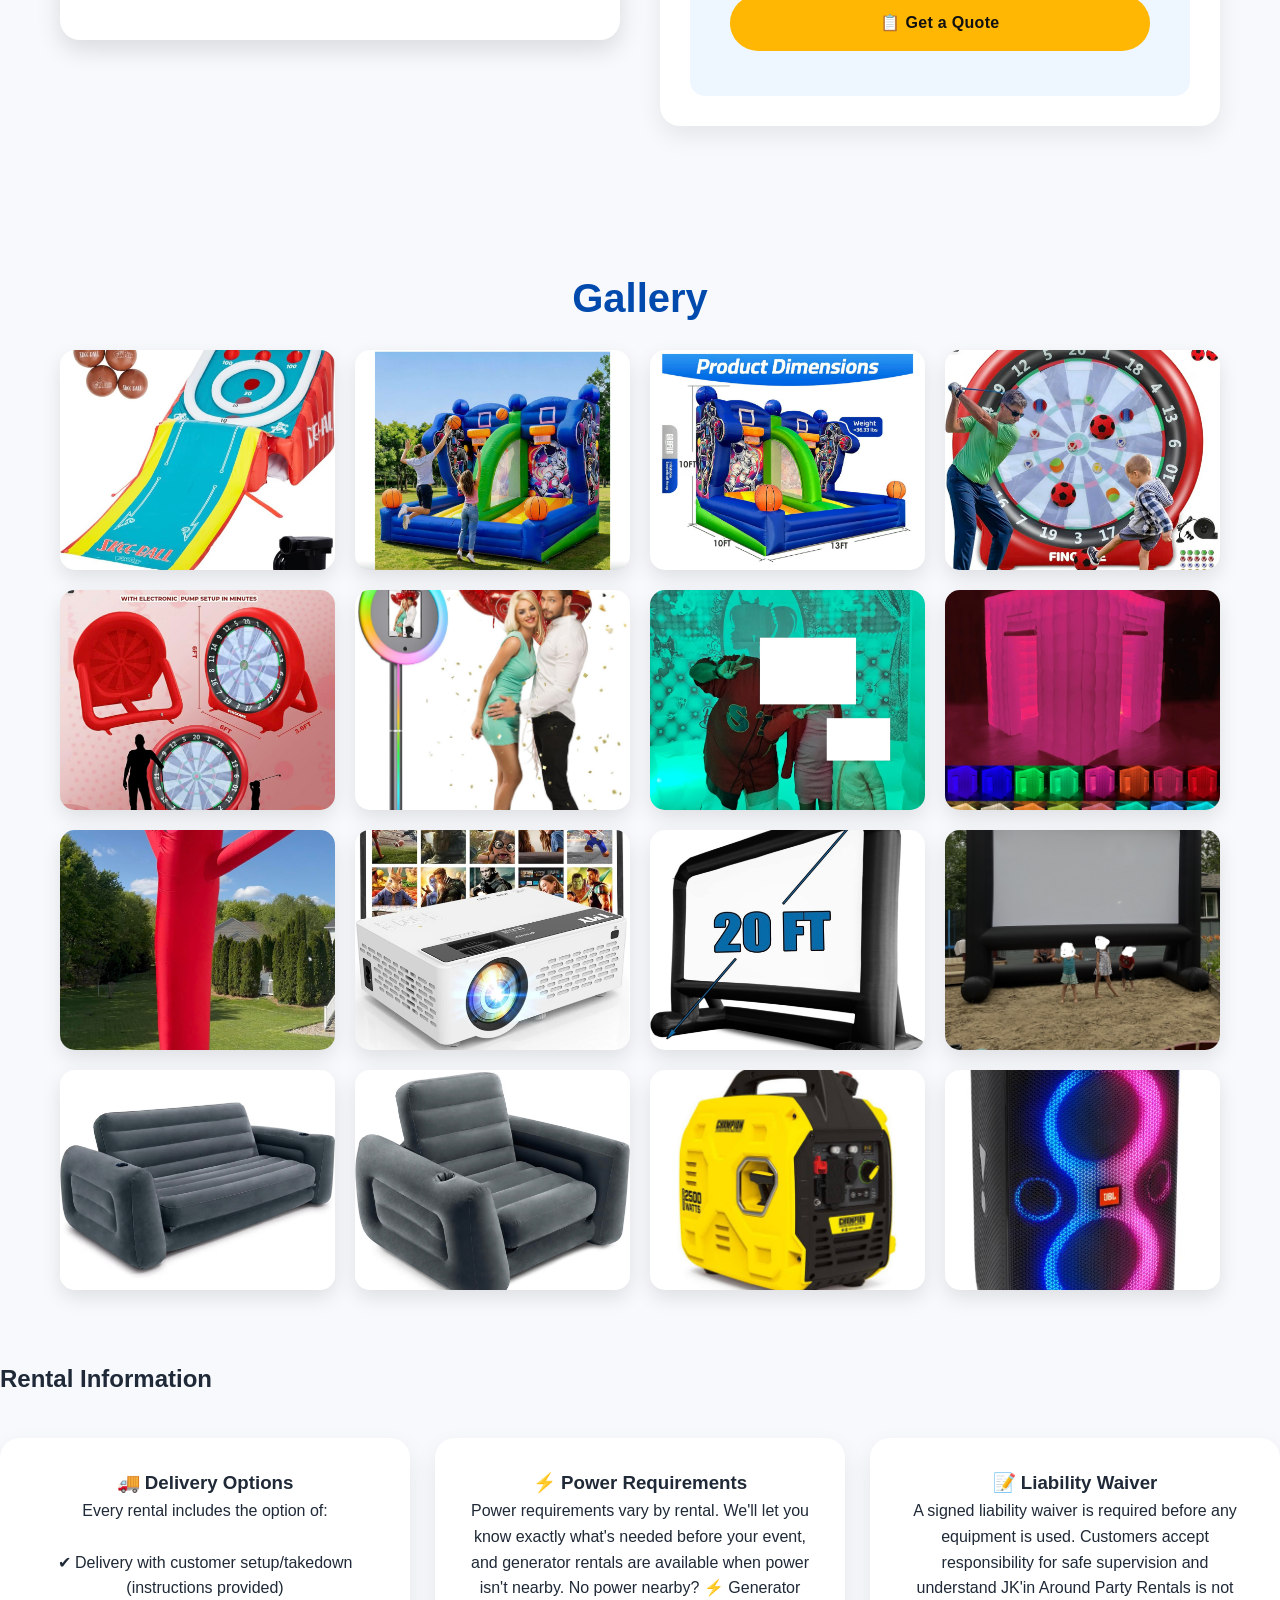
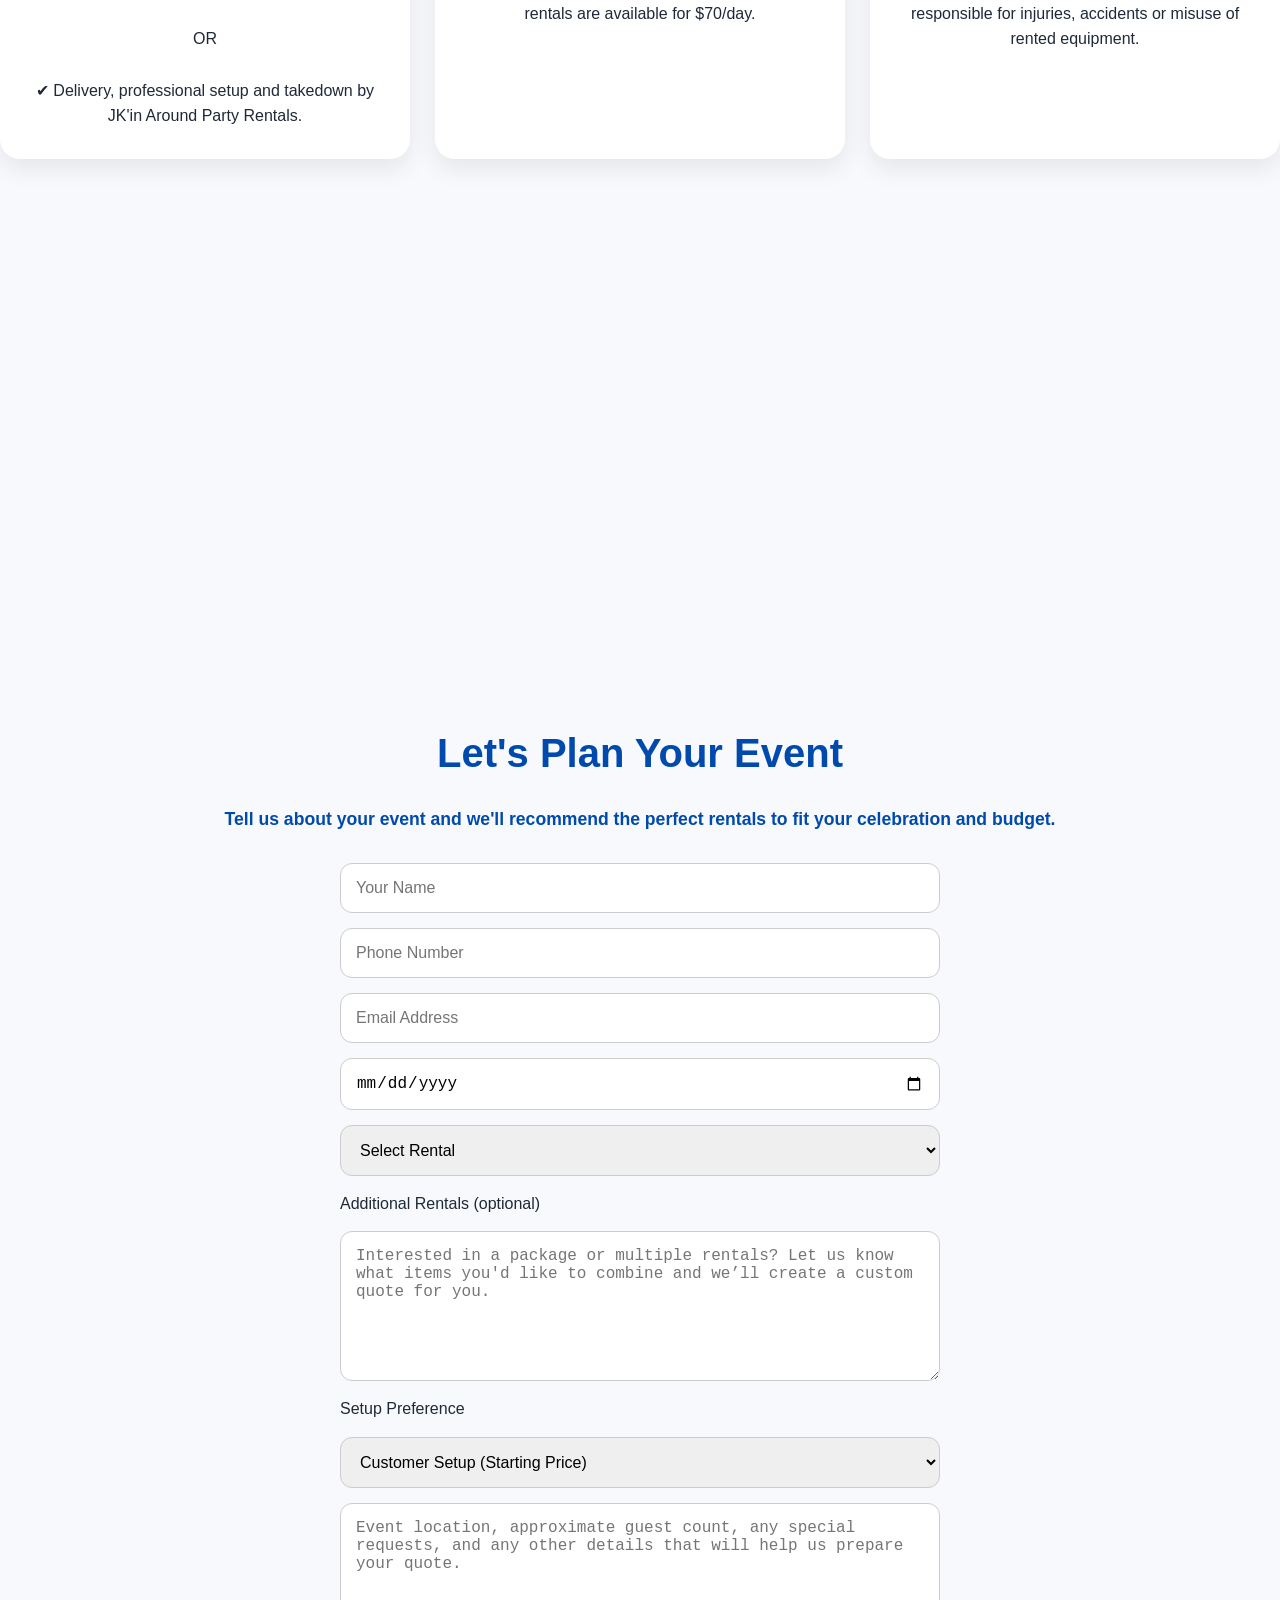
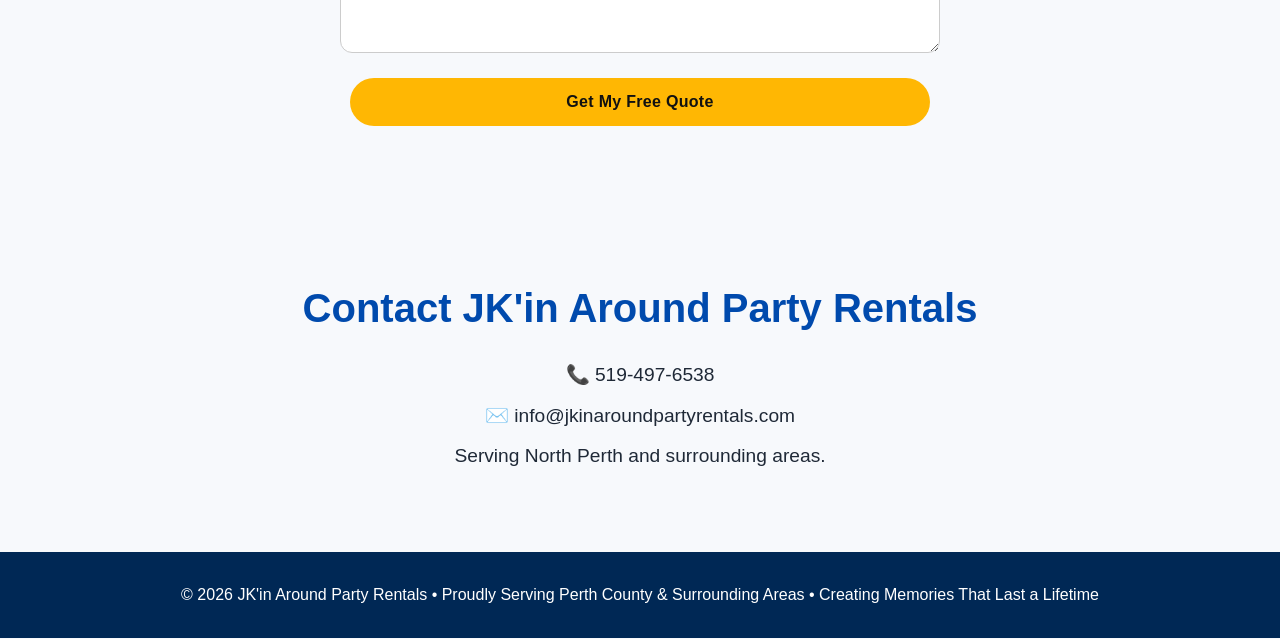
==== commit f3c2eec0: "Update index.html" ====
--- a/index.html
+++ b/index.html
@@ -27,7 +27,7 @@
 <nav class="navbar" style="background: #000000 !important; background-color: #000000 !important; width: 100%; display: flex; align-items: center; justify-content: space-between; padding: 10px 20px; box-sizing: border-box;">
 
 <div class="logo" style="margin: 0; padding: 0; display: flex; align-items: center;">
-  <img src="images/logo.jpg" alt="JK'in Around Party Rentals Logo" class="hero-logo-img" style="height: 440px; width: auto; display: block; max-width: 100%; object-fit: contain;">
+  <img src="images/logo.jpg" alt="JK'in Around Party Rentals Logo" class="hero-logo-img" style="height: 440px; width: auto; display: block; max-width: 100%; object-fit: contain; -webkit-mask-image: radial-gradient(circle, rgba(0,0,0,1) 75%, rgba(0,0,0,0) 100%); mask-image: radial-gradient(circle, rgba(0,0,0,1) 75%, rgba(0,0,0,0) 100%);">
 </div>
 
 
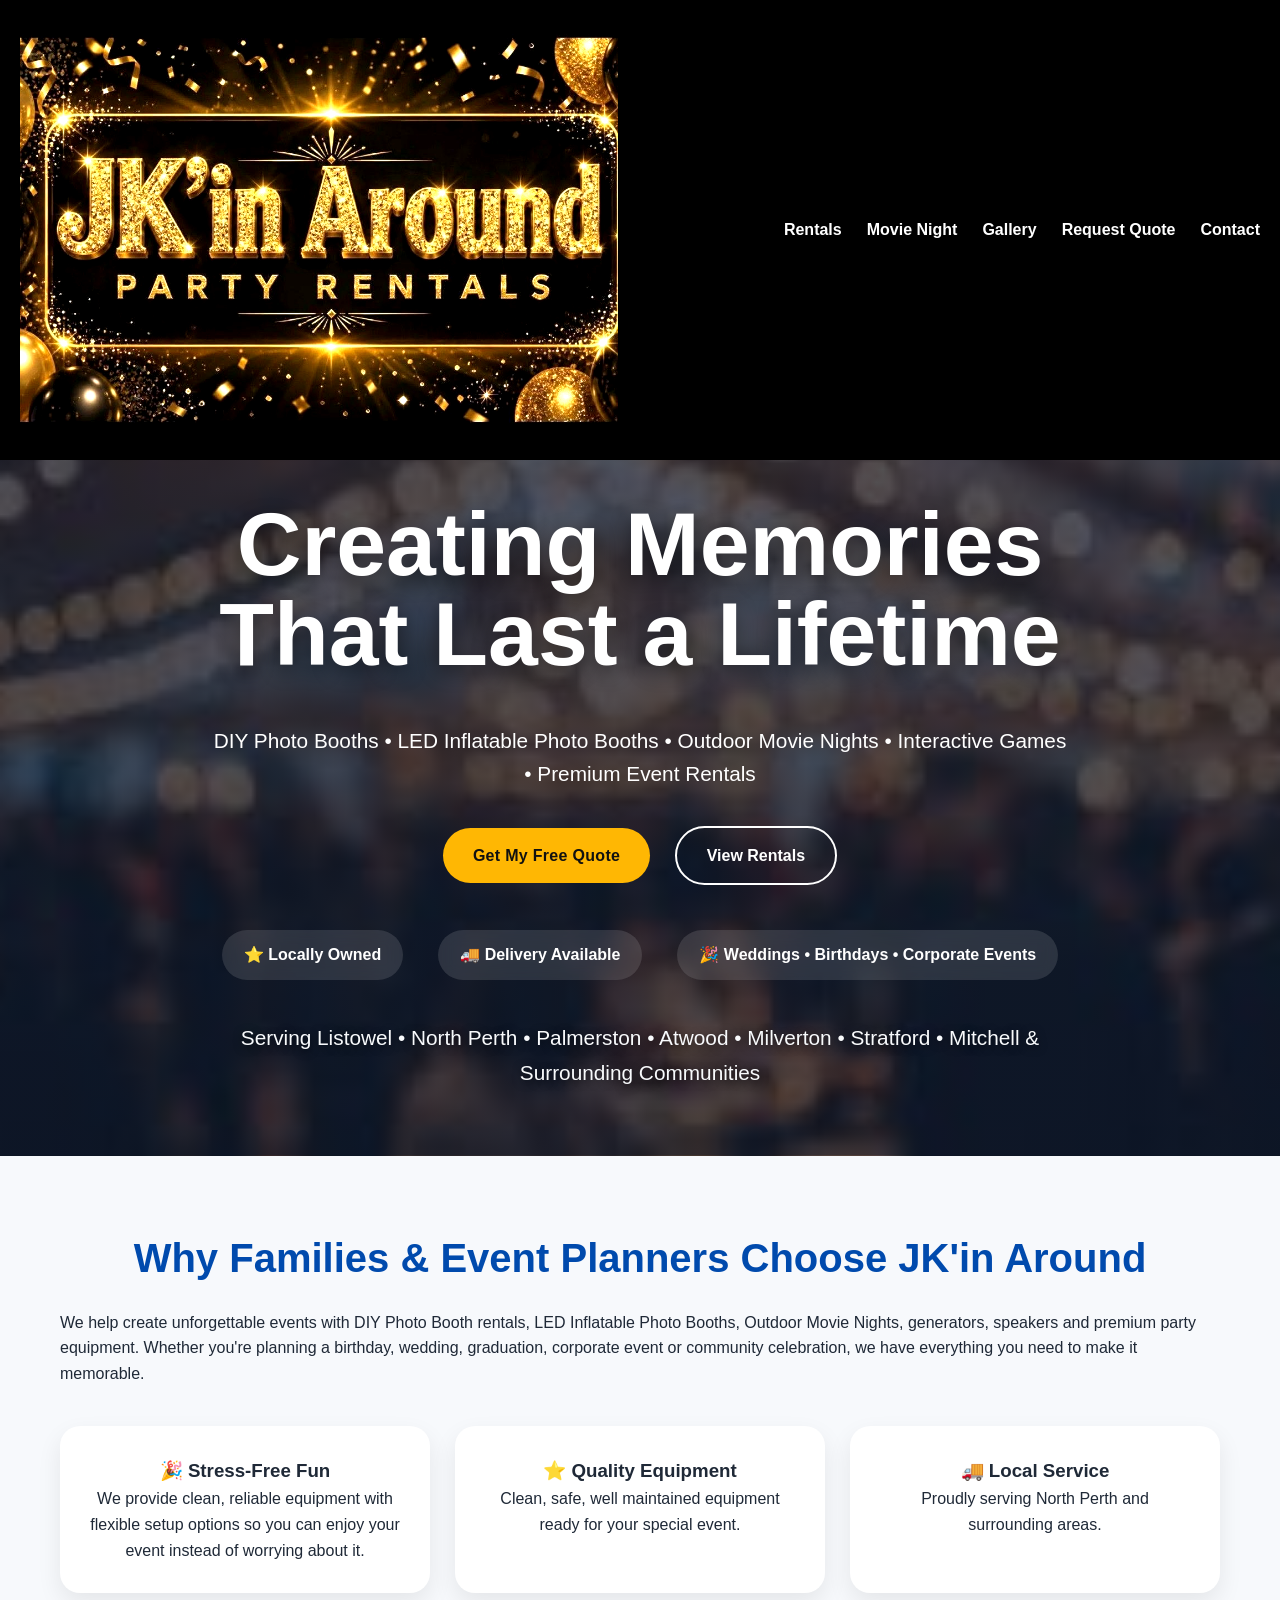
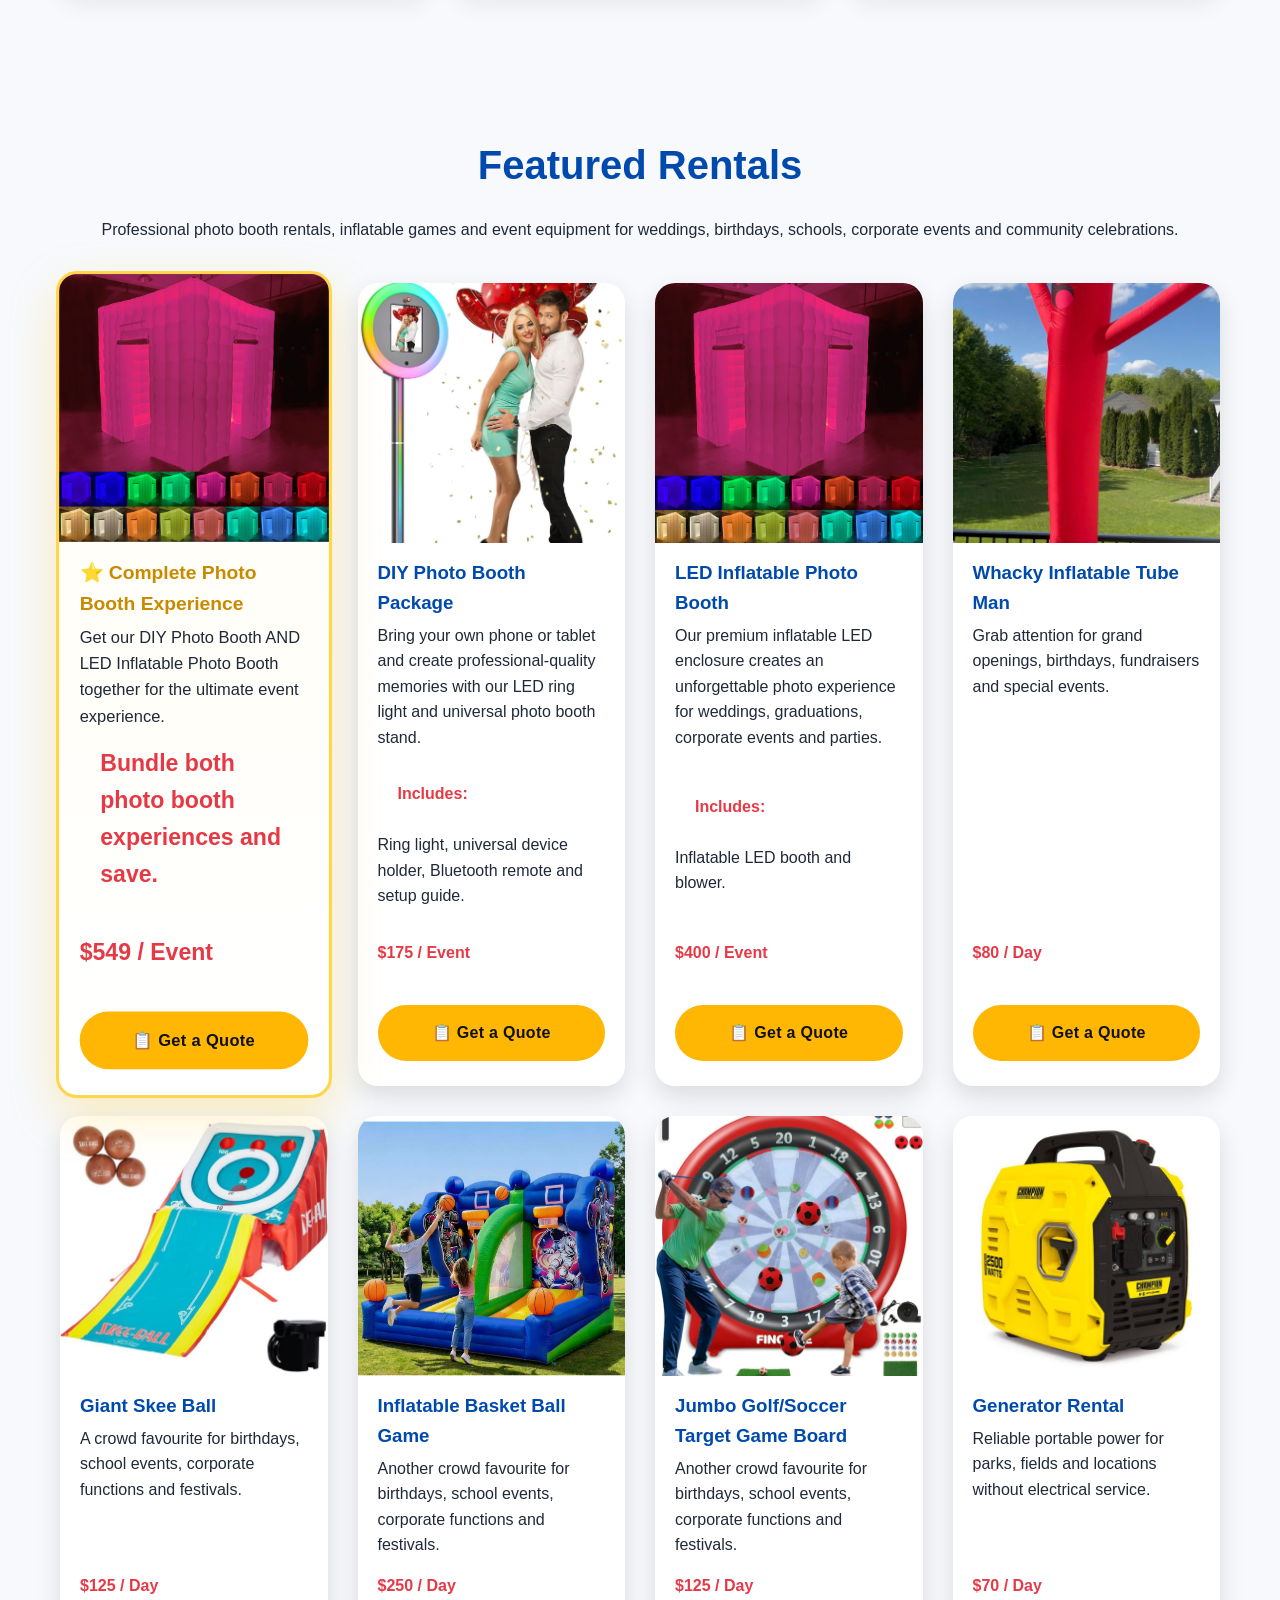
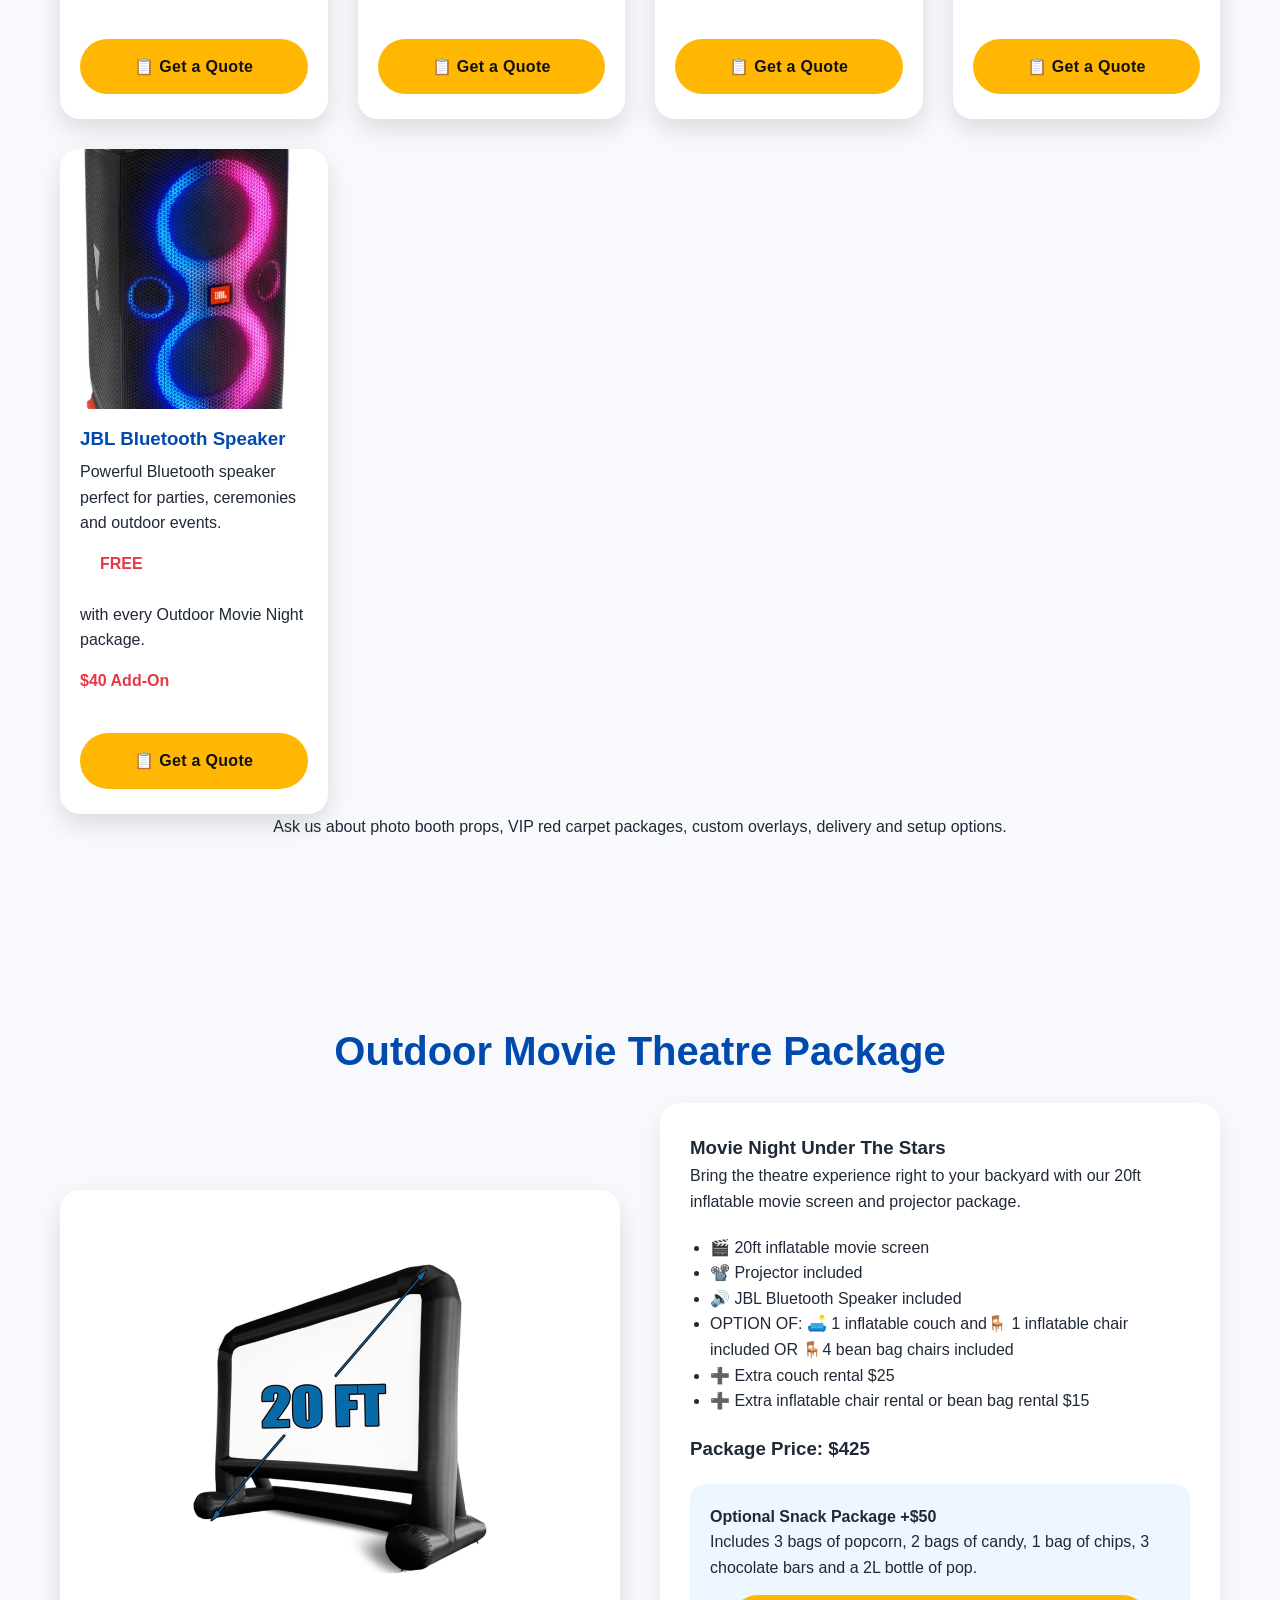
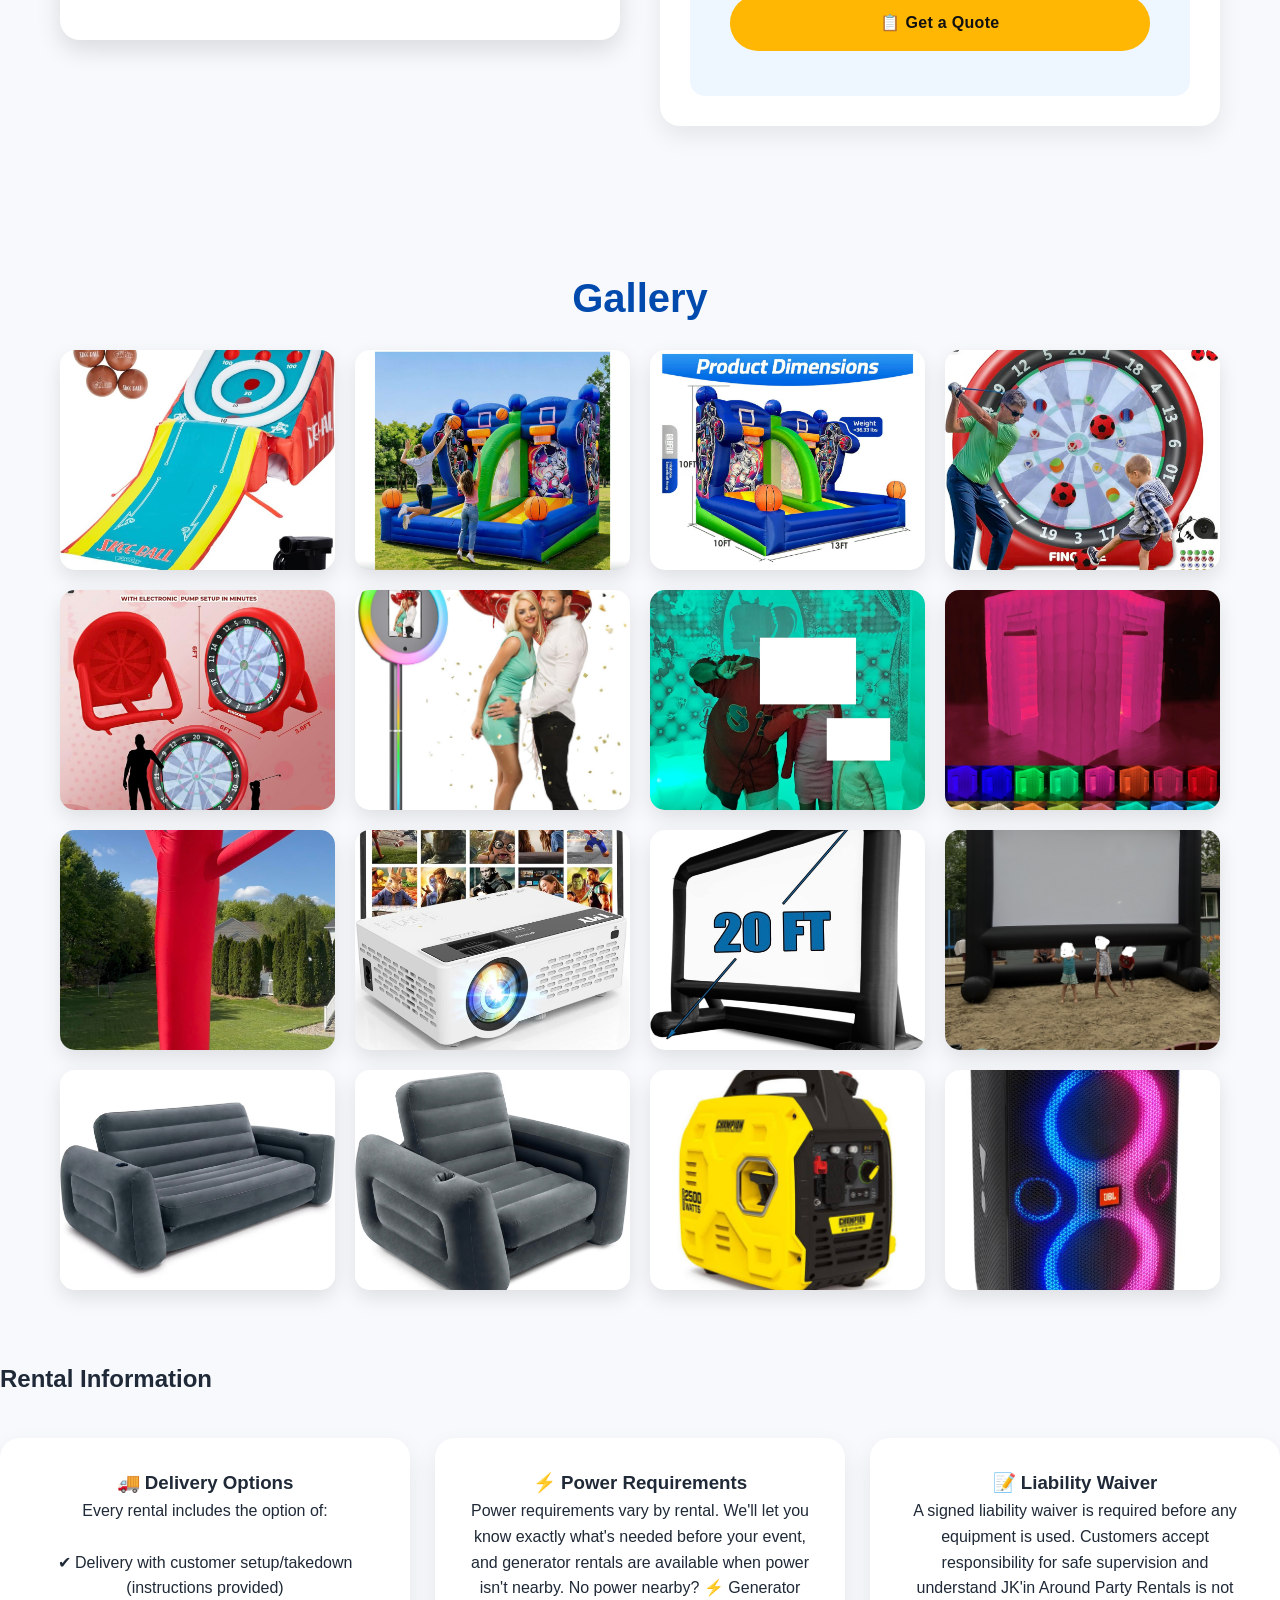
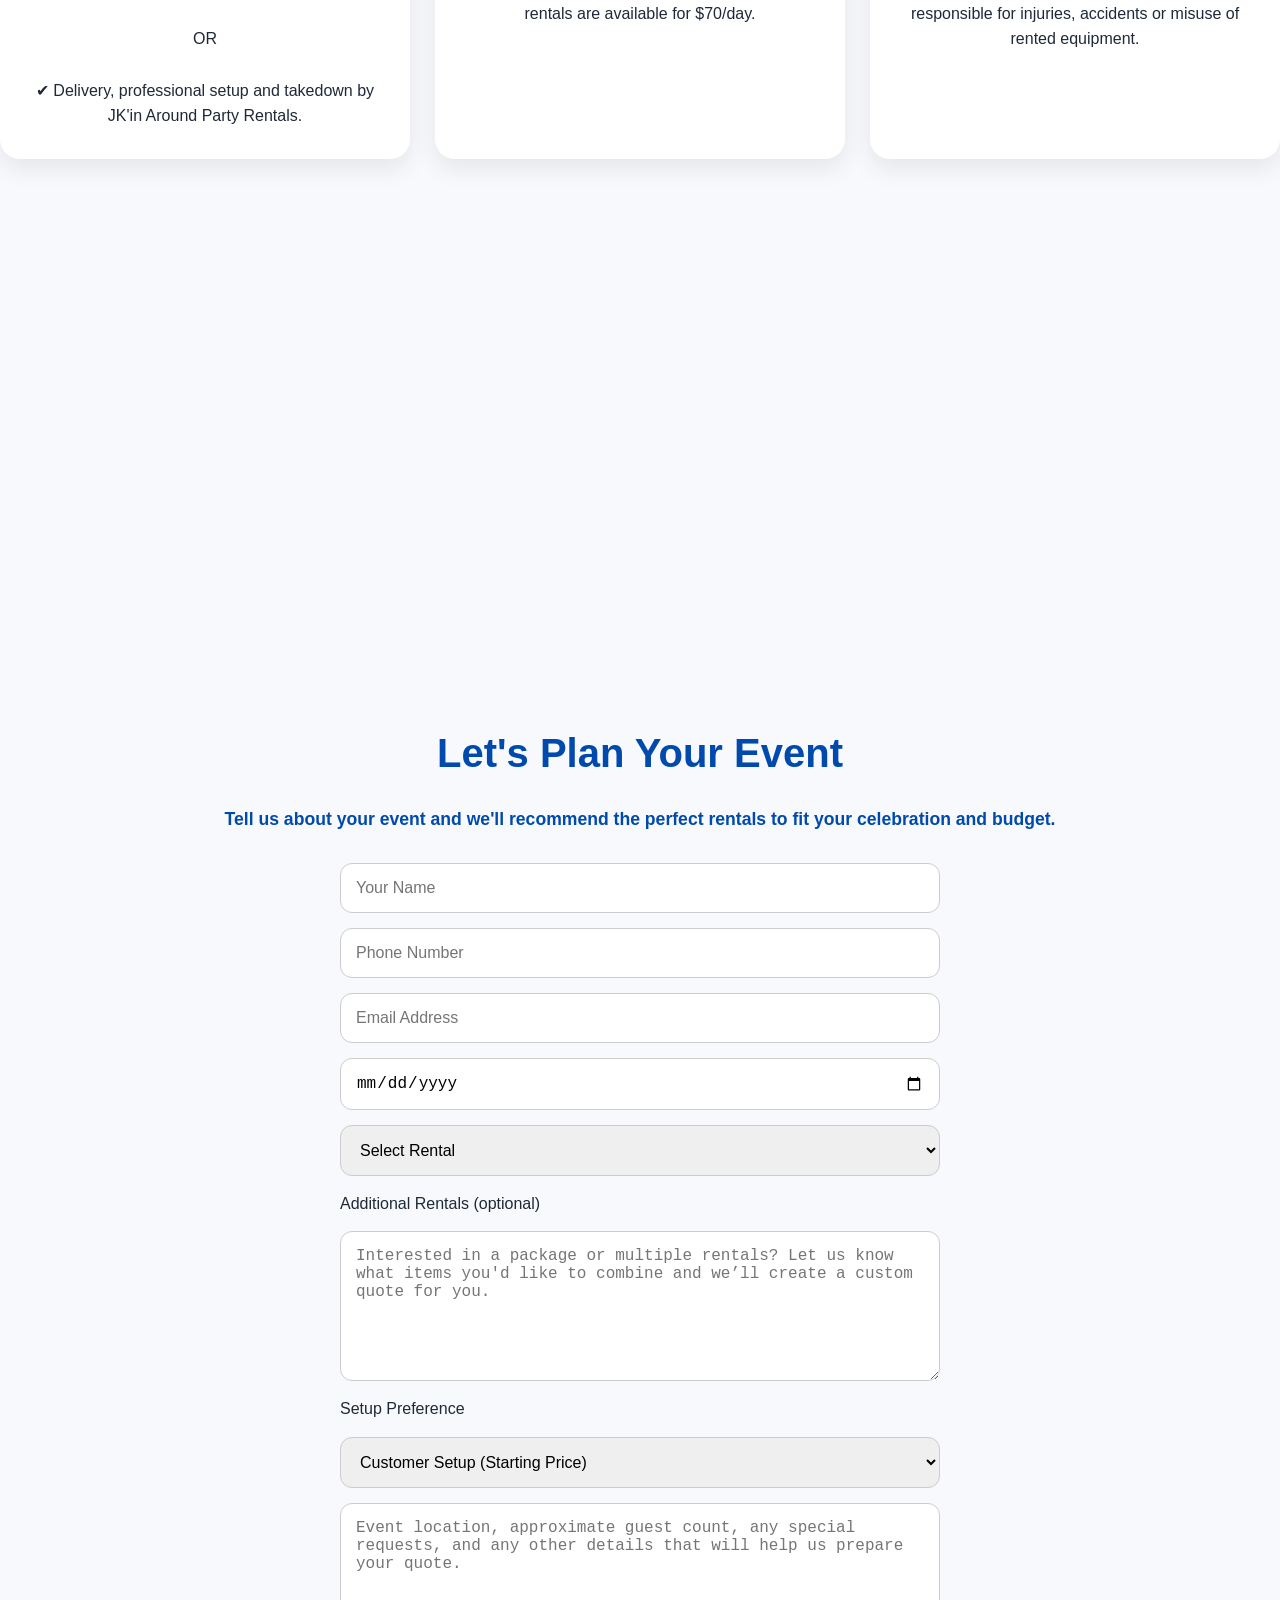
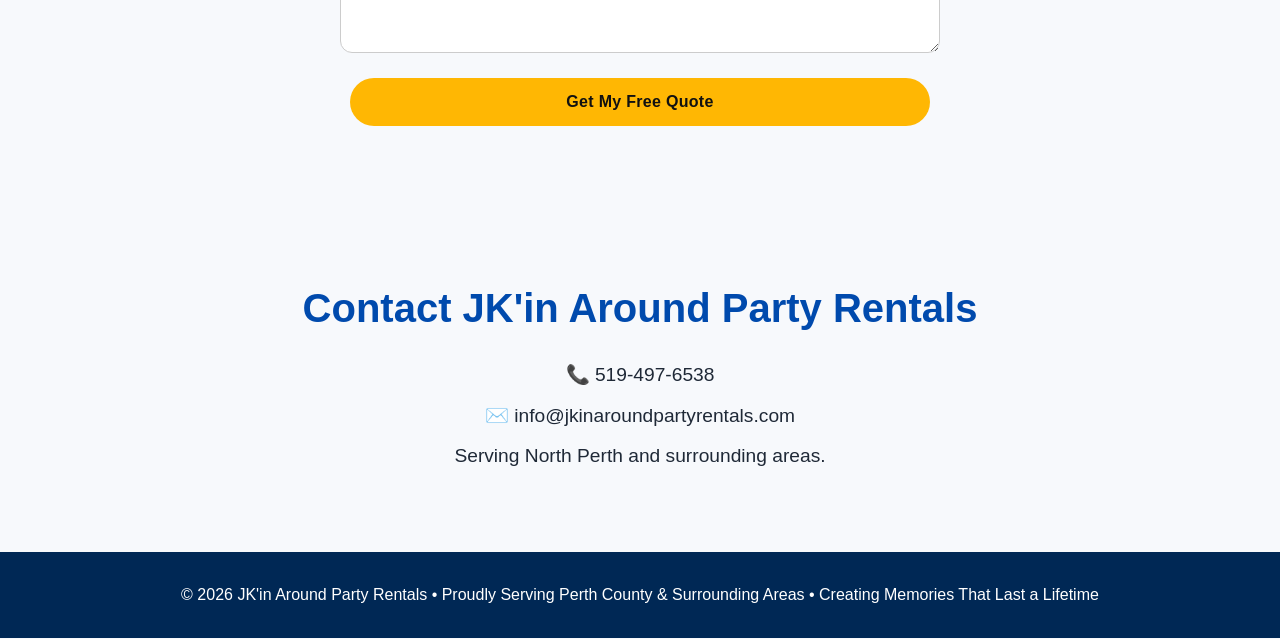
==== commit 3a1b0ae7: "Update index.html" ====
--- a/index.html
+++ b/index.html
@@ -26,9 +26,10 @@
 
 <nav class="navbar" style="background: #000000 !important; background-color: #000000 !important; width: 100%; display: flex; align-items: center; justify-content: space-between; padding: 10px 20px; box-sizing: border-box;">
 
-<div class="logo" style="margin: 0; padding: 0; display: flex; align-items: center;">
-  <img src="images/logo.jpg" alt="JK'in Around Party Rentals Logo" class="hero-logo-img" style="height: 440px; width: auto; display: block; max-width: 100%; object-fit: contain; -webkit-mask-image: radial-gradient(circle, rgba(0,0,0,1) 75%, rgba(0,0,0,0) 100%); mask-image: radial-gradient(circle, rgba(0,0,0,1) 75%, rgba(0,0,0,0) 100%);">
-</div>
+<div class="logo" style="margin: 0; padding: 0; display: flex; align-items: center; overflow: hidden;">
+  <img src="images/logo.jpg" alt="JK'in Around Party Rentals Logo" class="hero-logo-img" style="height: 440px; width: auto; display: block; max-width: 100%; object-fit: contain; mix-blend-mode: screen; filter: brightness(1.2) contrast(1.1);">
+</div>
+
 
 
 
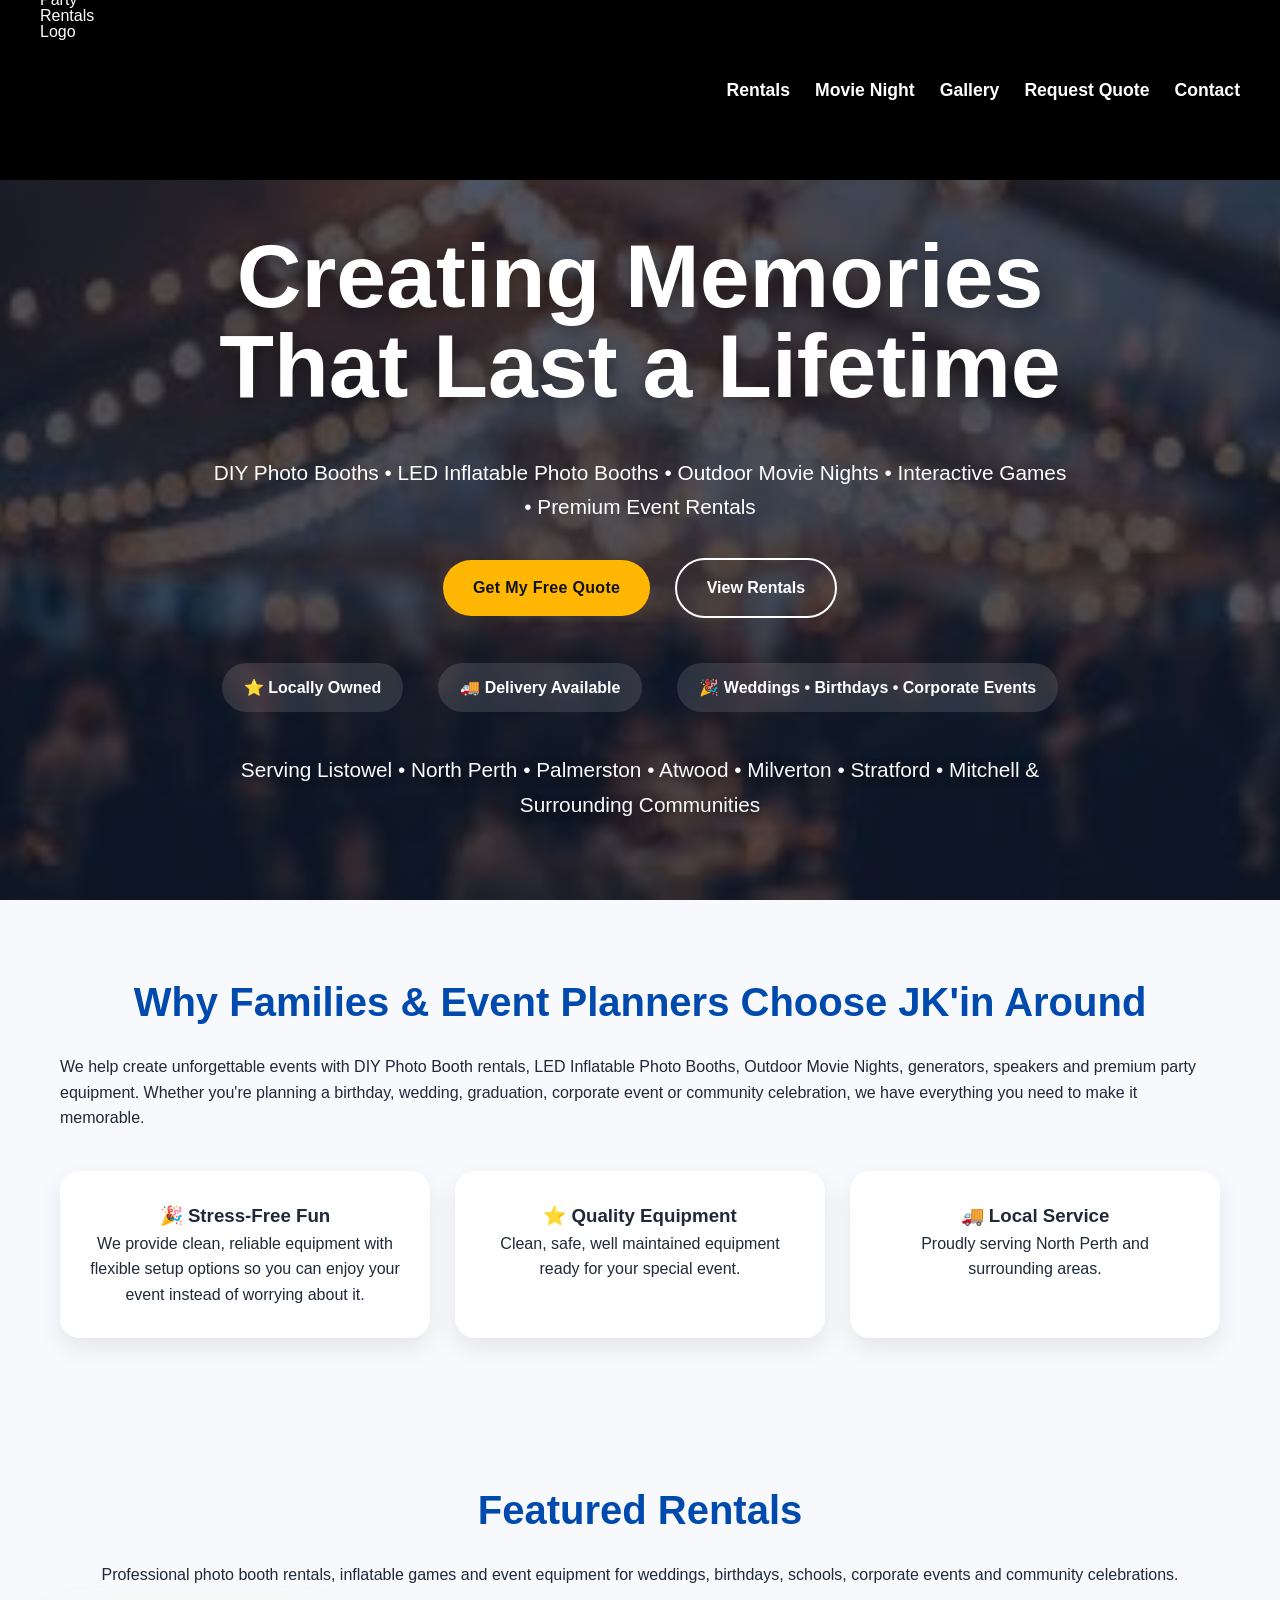
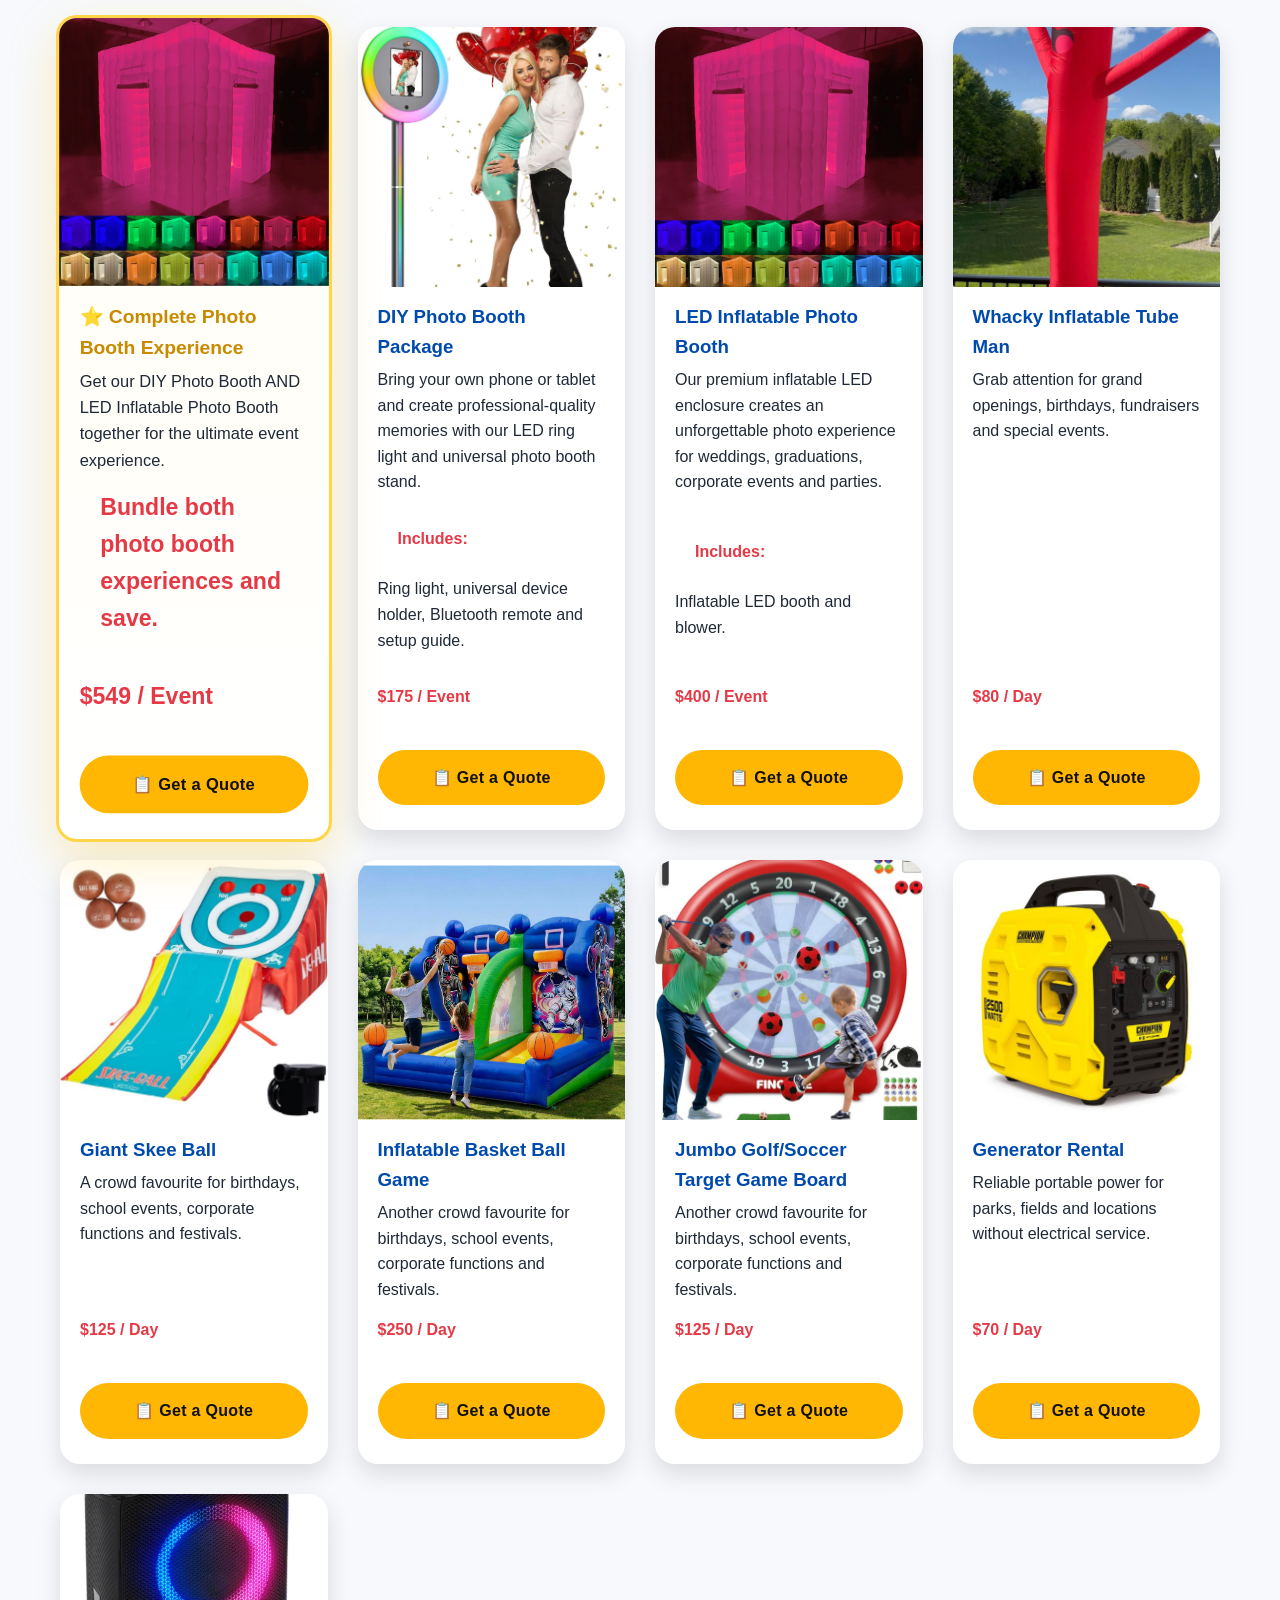
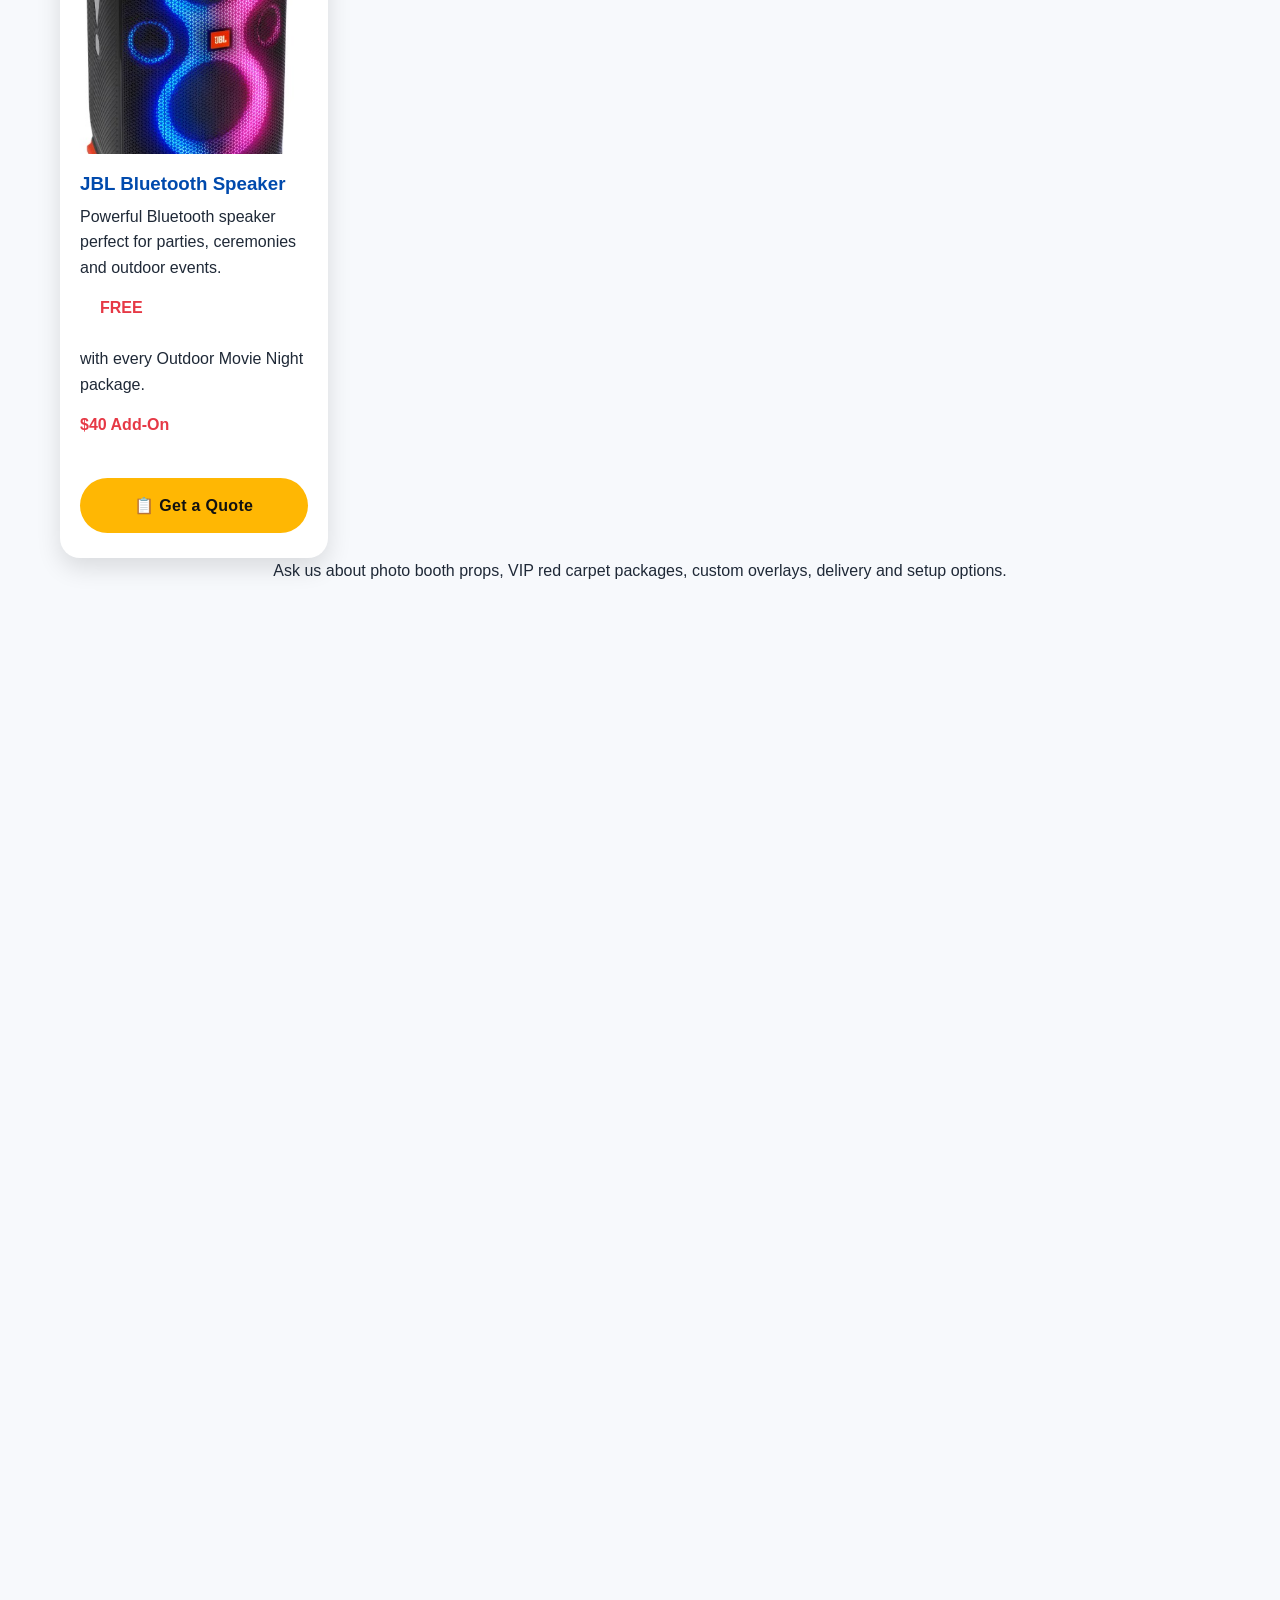
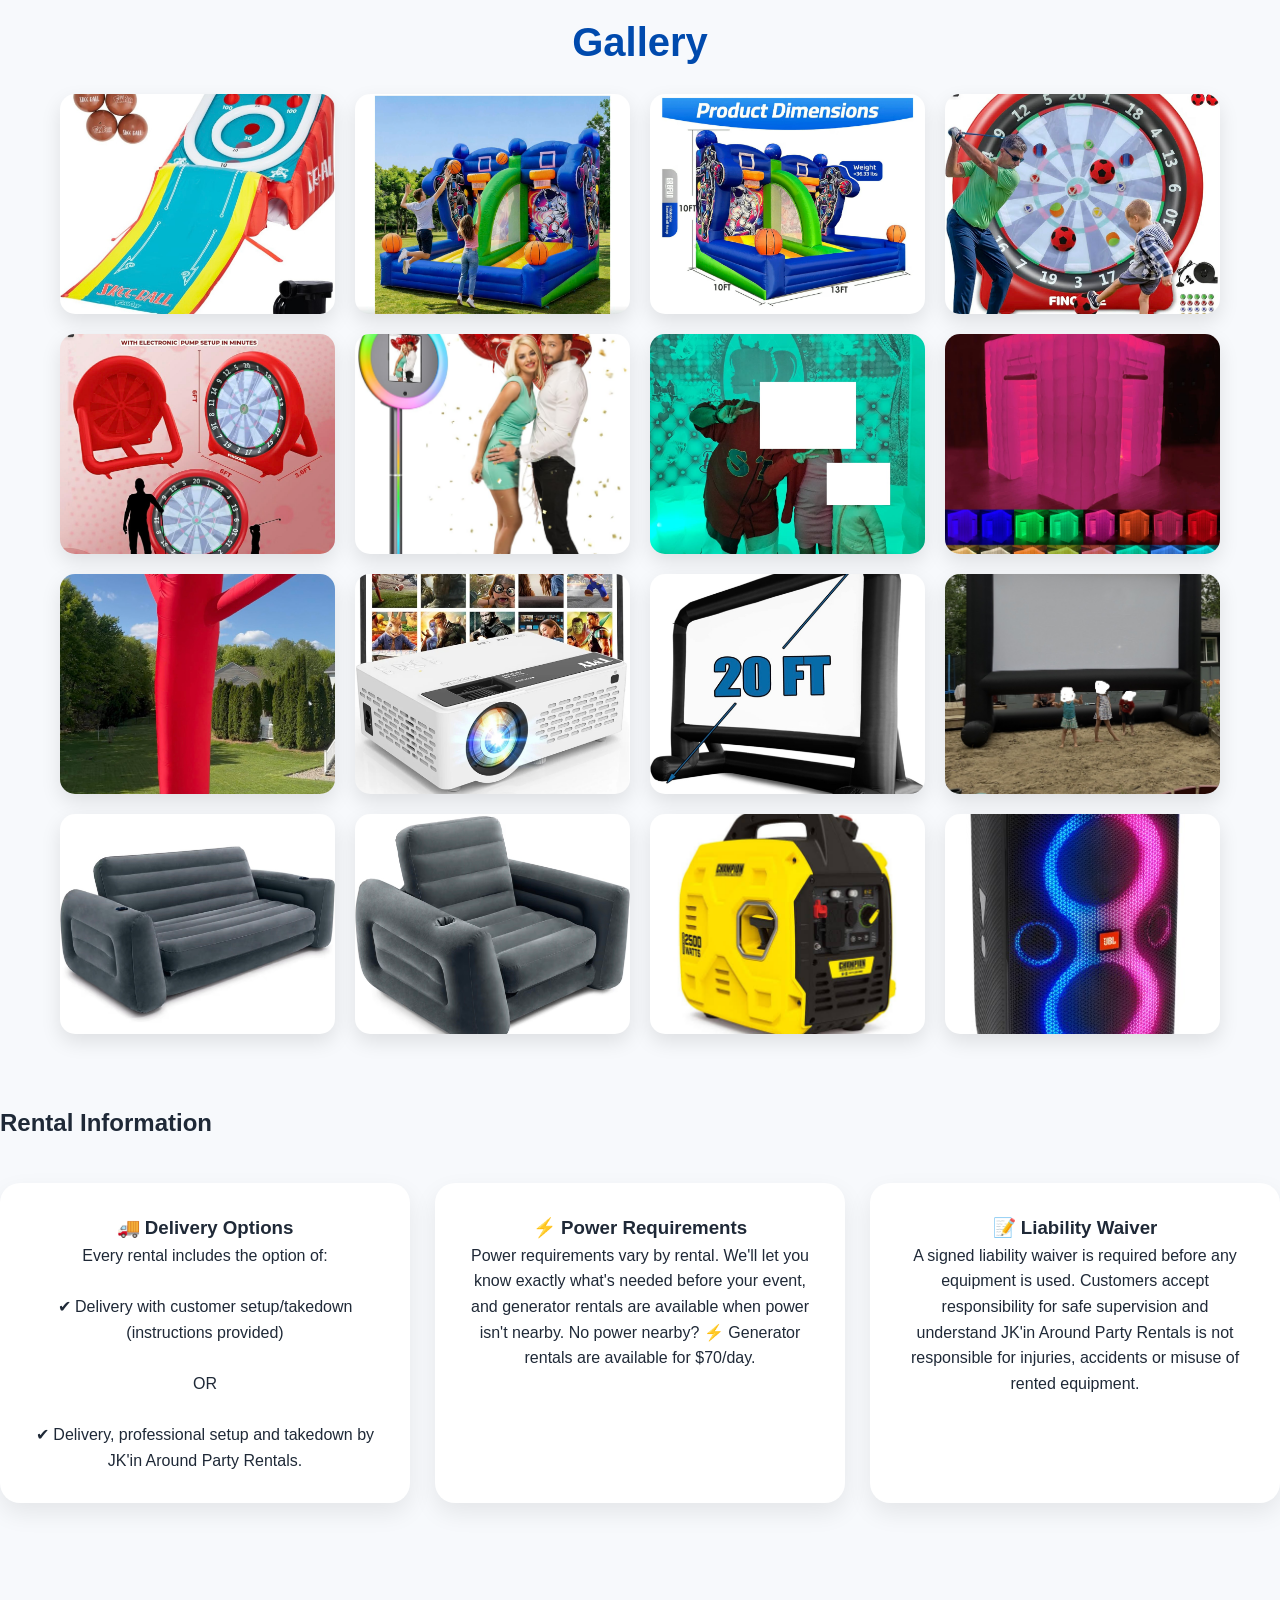
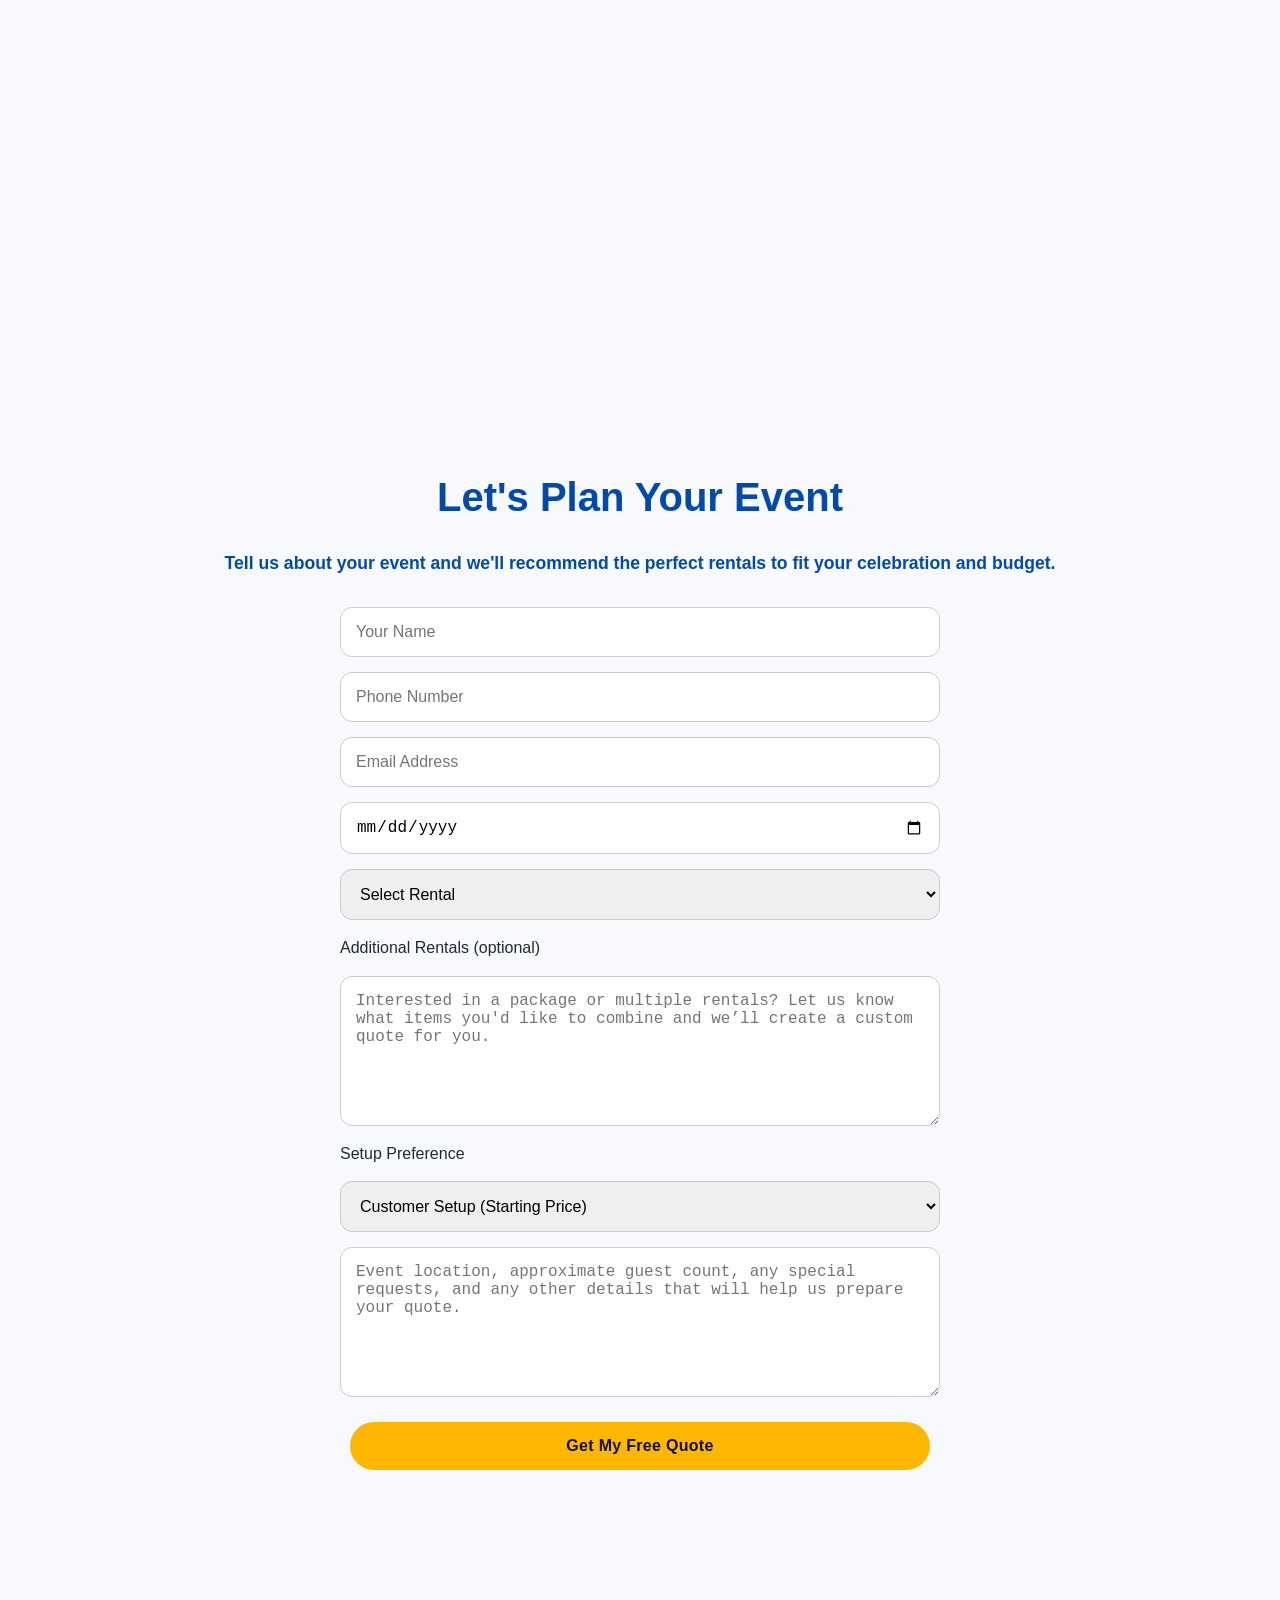
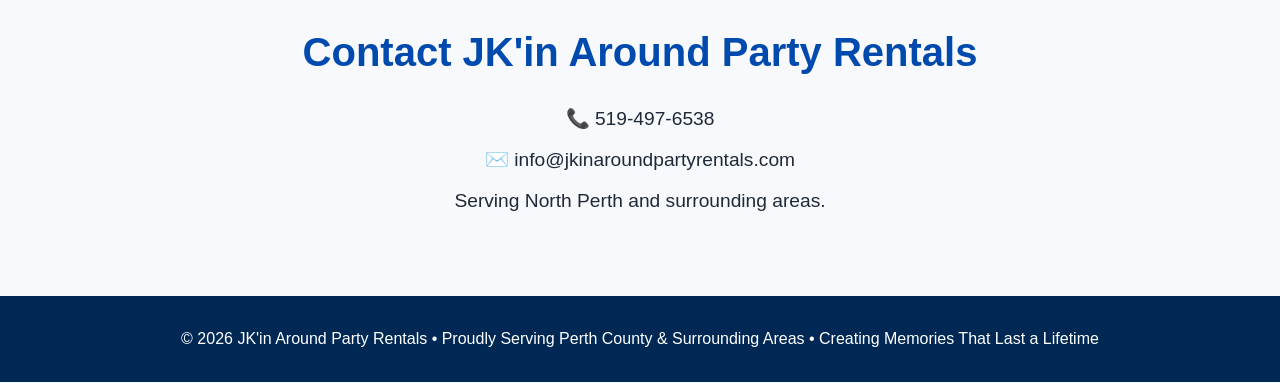
==== commit 858fd375: "Update index.html" ====
--- a/index.html
+++ b/index.html
@@ -24,31 +24,25 @@
 
 <header class="hero">
 
-<nav class="navbar" style="background: #000000 !important; background-color: #000000 !important; width: 100%; display: flex; align-items: center; justify-content: space-between; padding: 10px 20px; box-sizing: border-box;">
-
-<div class="logo" style="margin: 0; padding: 0; display: flex; align-items: center; overflow: hidden;">
-  <img src="images/logo.jpg" alt="JK'in Around Party Rentals Logo" class="hero-logo-img" style="height: 440px; width: auto; display: block; max-width: 100%; object-fit: contain; mix-blend-mode: screen; filter: brightness(1.2) contrast(1.1);">
-</div>
-
-
-
-
-
-
-
-<div class="nav-links">
-
-<a href="#rentals">Rentals</a>
-<a href="#movie">Movie Night</a>
-<a href="#gallery">Gallery</a>
-<a href="#quote">Request Quote</a>
-<a href="#contact">Contact</a>
-
-</div>
+<nav class="navbar" style="background: #000000 !important; background-color: #000000 !important; width: 100%; display: flex; align-items: center; justify-content: space-between; padding: 10px 40px; box-sizing: border-box; min-height: 180px; position: relative; z-index: 9999;">
+
+  <!-- Logo Left Side Container -->
+  <div class="logo" style="margin: 0; padding: 0; display: flex; align-items: center; max-height: 160px; overflow: visible; position: relative; z-index: 10;">
+    <img src="images/logo.png" alt="JK'in Around Party Rentals Logo" class="hero-logo-img" style="height: 260px; width: auto; display: block; object-fit: contain; position: absolute; top: 50%; transform: translateY(-50%); left: 0; pointer-events: auto;">
+  </div>
+
+  <!-- Navigation Links Right Side Container -->
+  <div class="nav-links" style="display: flex; gap: 25px; align-items: center; position: relative; z-index: 20; pointer-events: auto; margin-left: auto;">
+    <a href="#rentals" style="color: #ffffff; text-decoration: none; font-weight: 600; font-size: 1.1rem; position: relative; z-index: 30;">Rentals</a>
+    <a href="#movie" style="color: #ffffff; text-decoration: none; font-weight: 600; font-size: 1.1rem; position: relative; z-index: 30;">Movie Night</a>
+    <a href="#gallery" style="color: #ffffff; text-decoration: none; font-weight: 600; font-size: 1.1rem; position: relative; z-index: 30;">Gallery</a>
+    <a href="#quote" style="color: #ffffff; text-decoration: none; font-weight: 600; font-size: 1.1rem; position: relative; z-index: 30;">Request Quote</a>
+    <a href="#contact" style="color: #ffffff; text-decoration: none; font-weight: 600; font-size: 1.1rem; position: relative; z-index: 30;">Contact</a>
+  </div>
 
 </nav>
 
-
+  
 <div class="hero-content">
 
 <h1>Creating Memories That Last a Lifetime</h1>
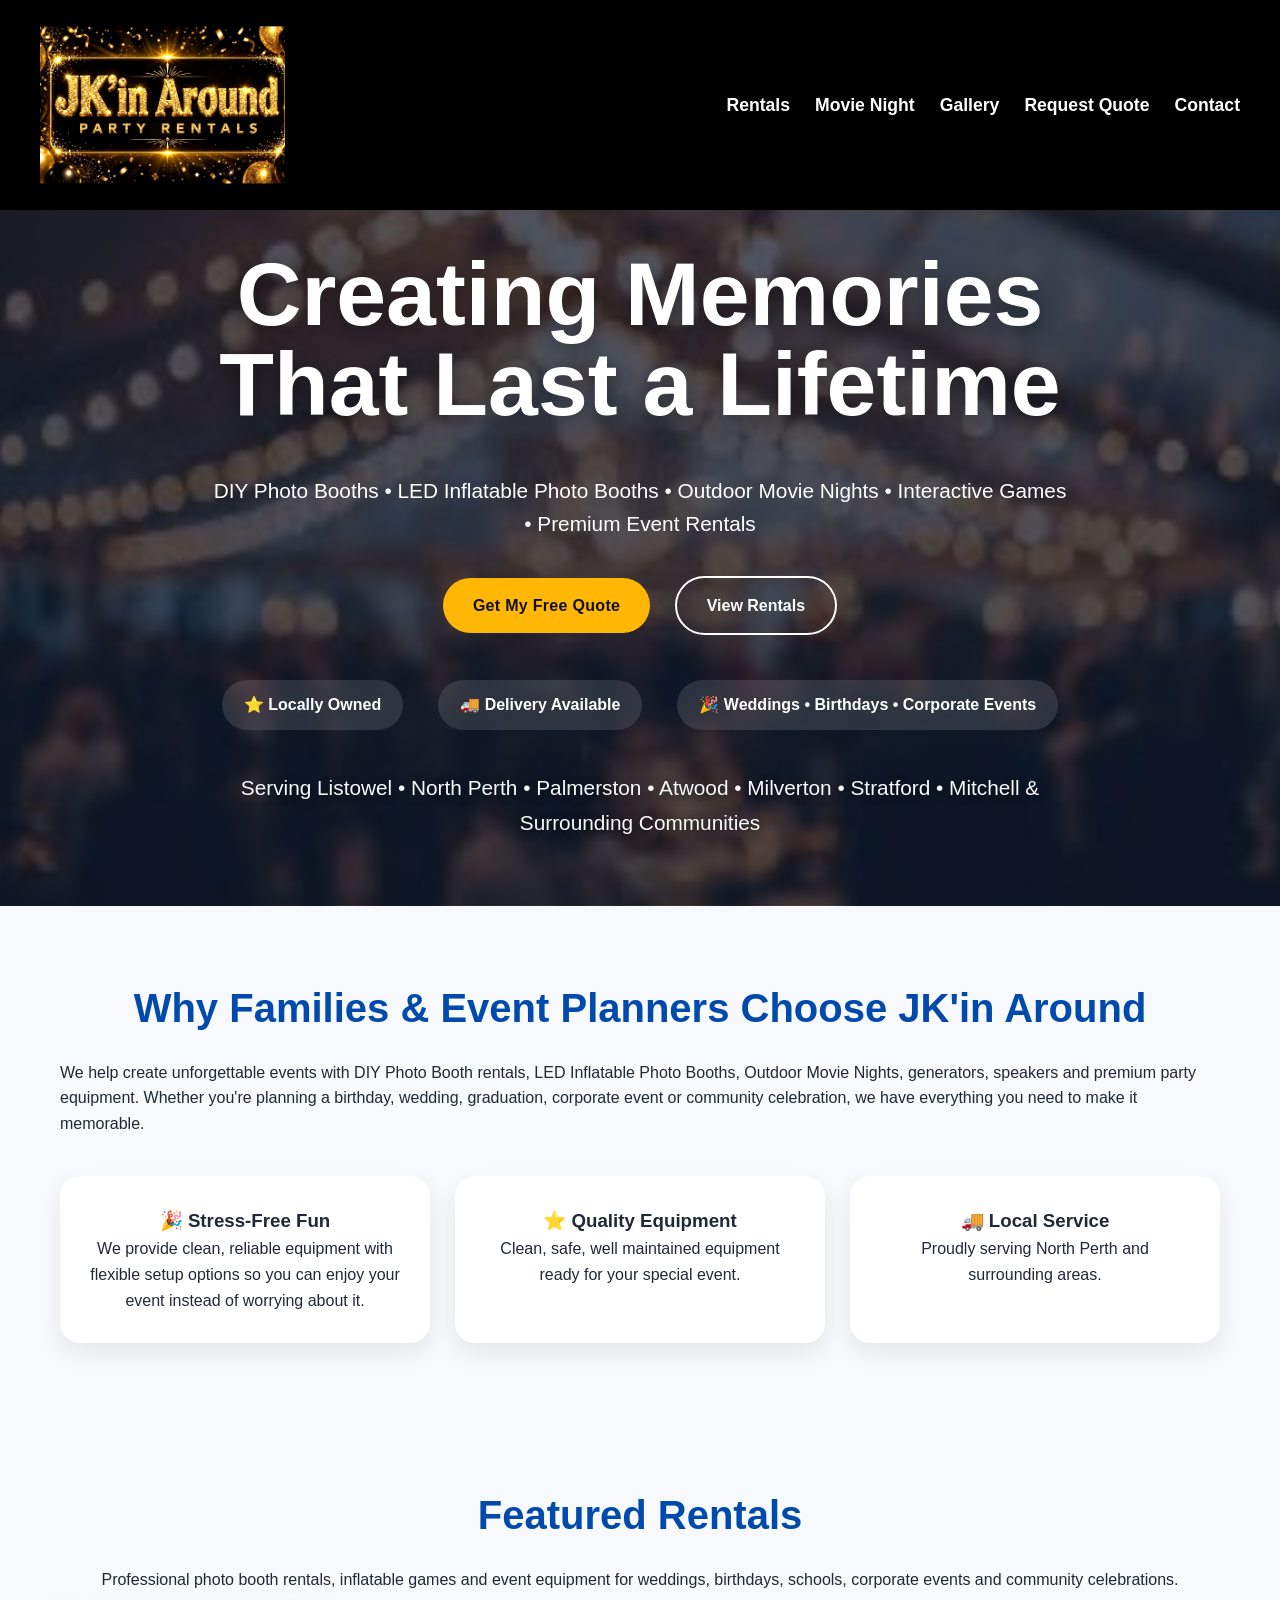
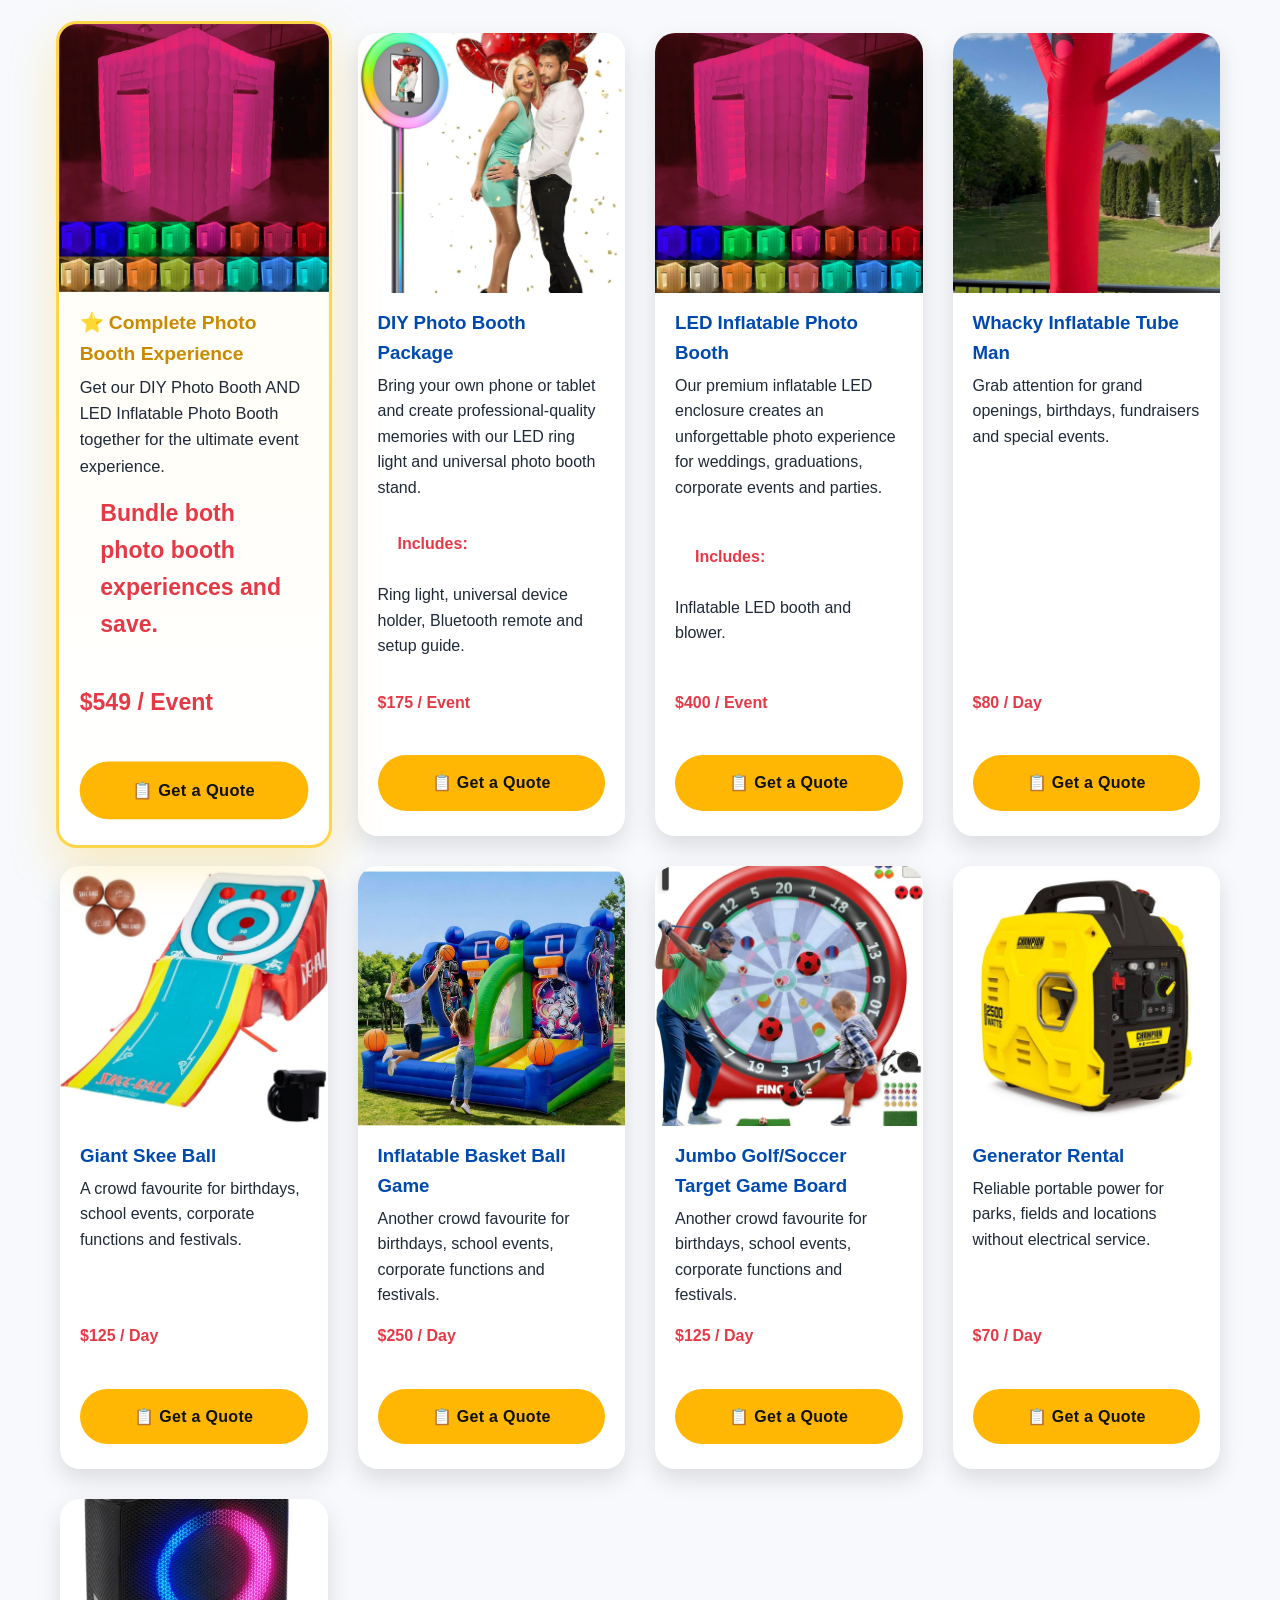
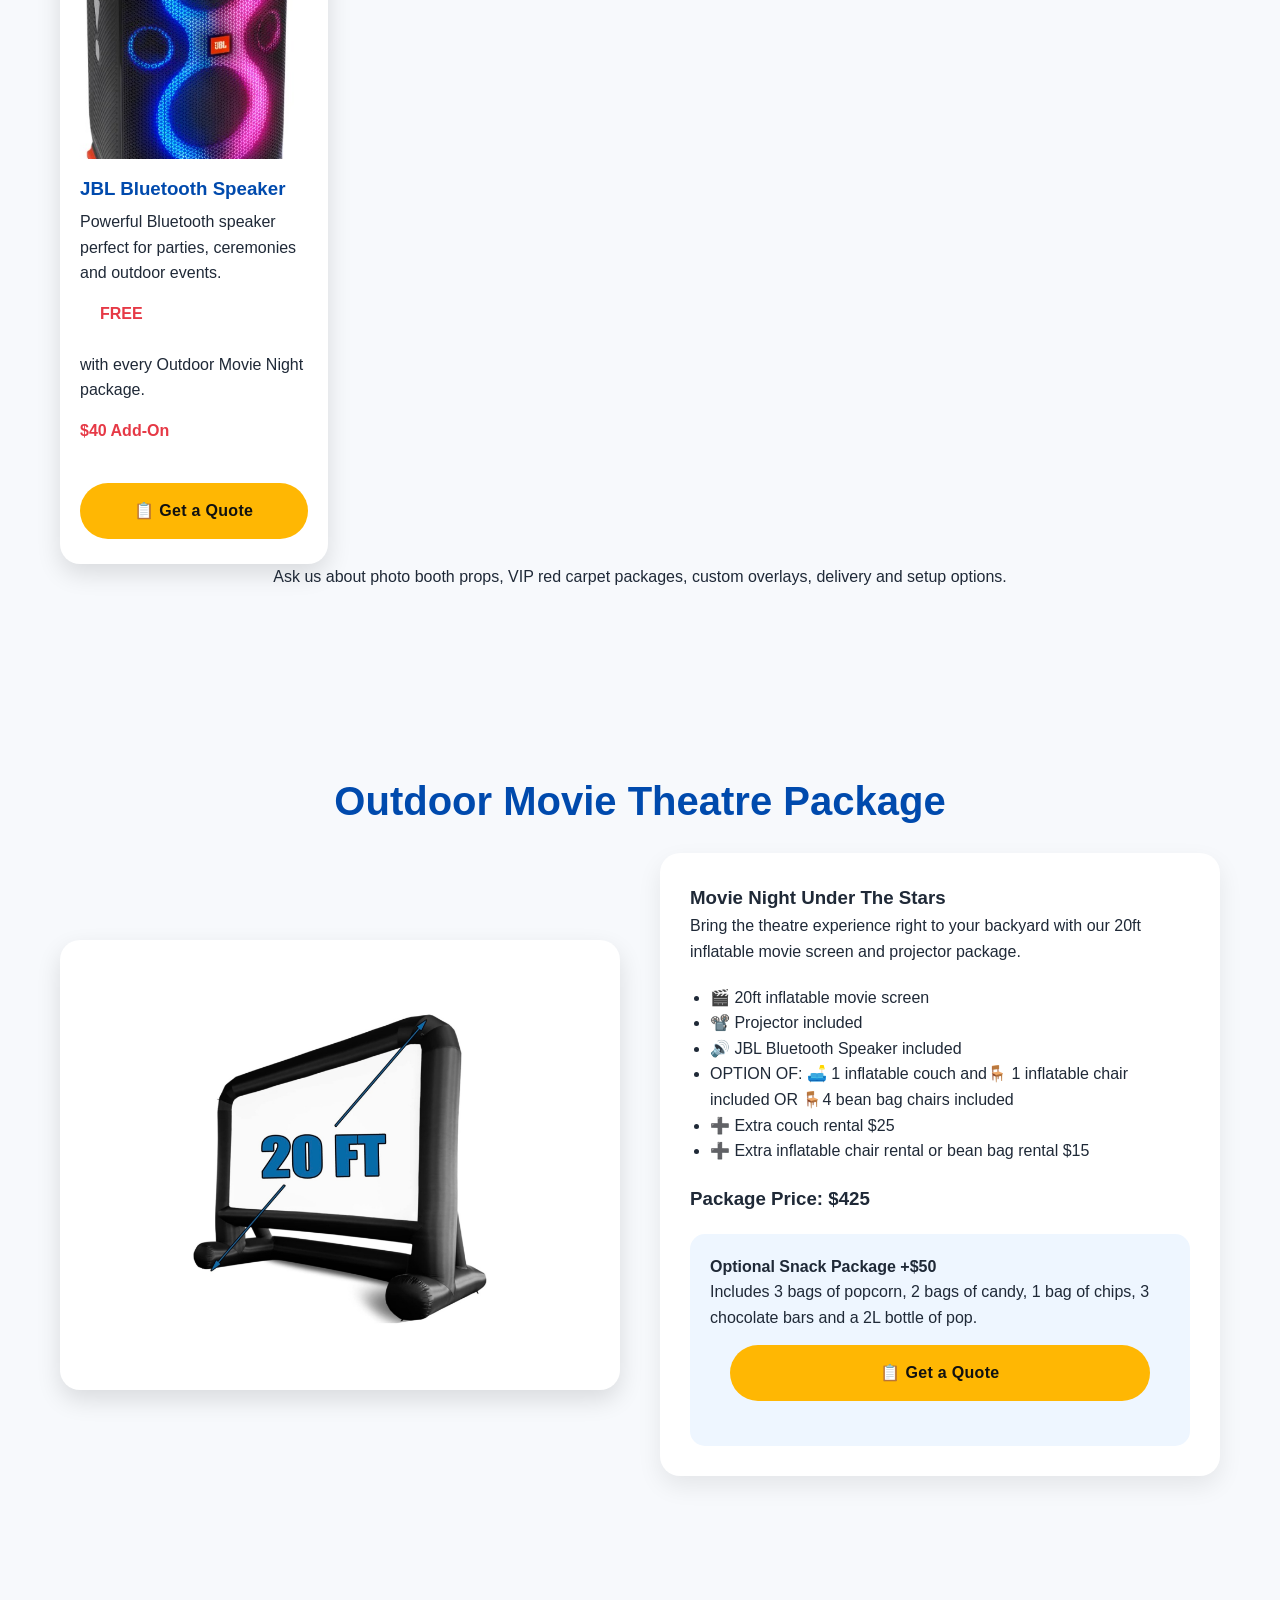
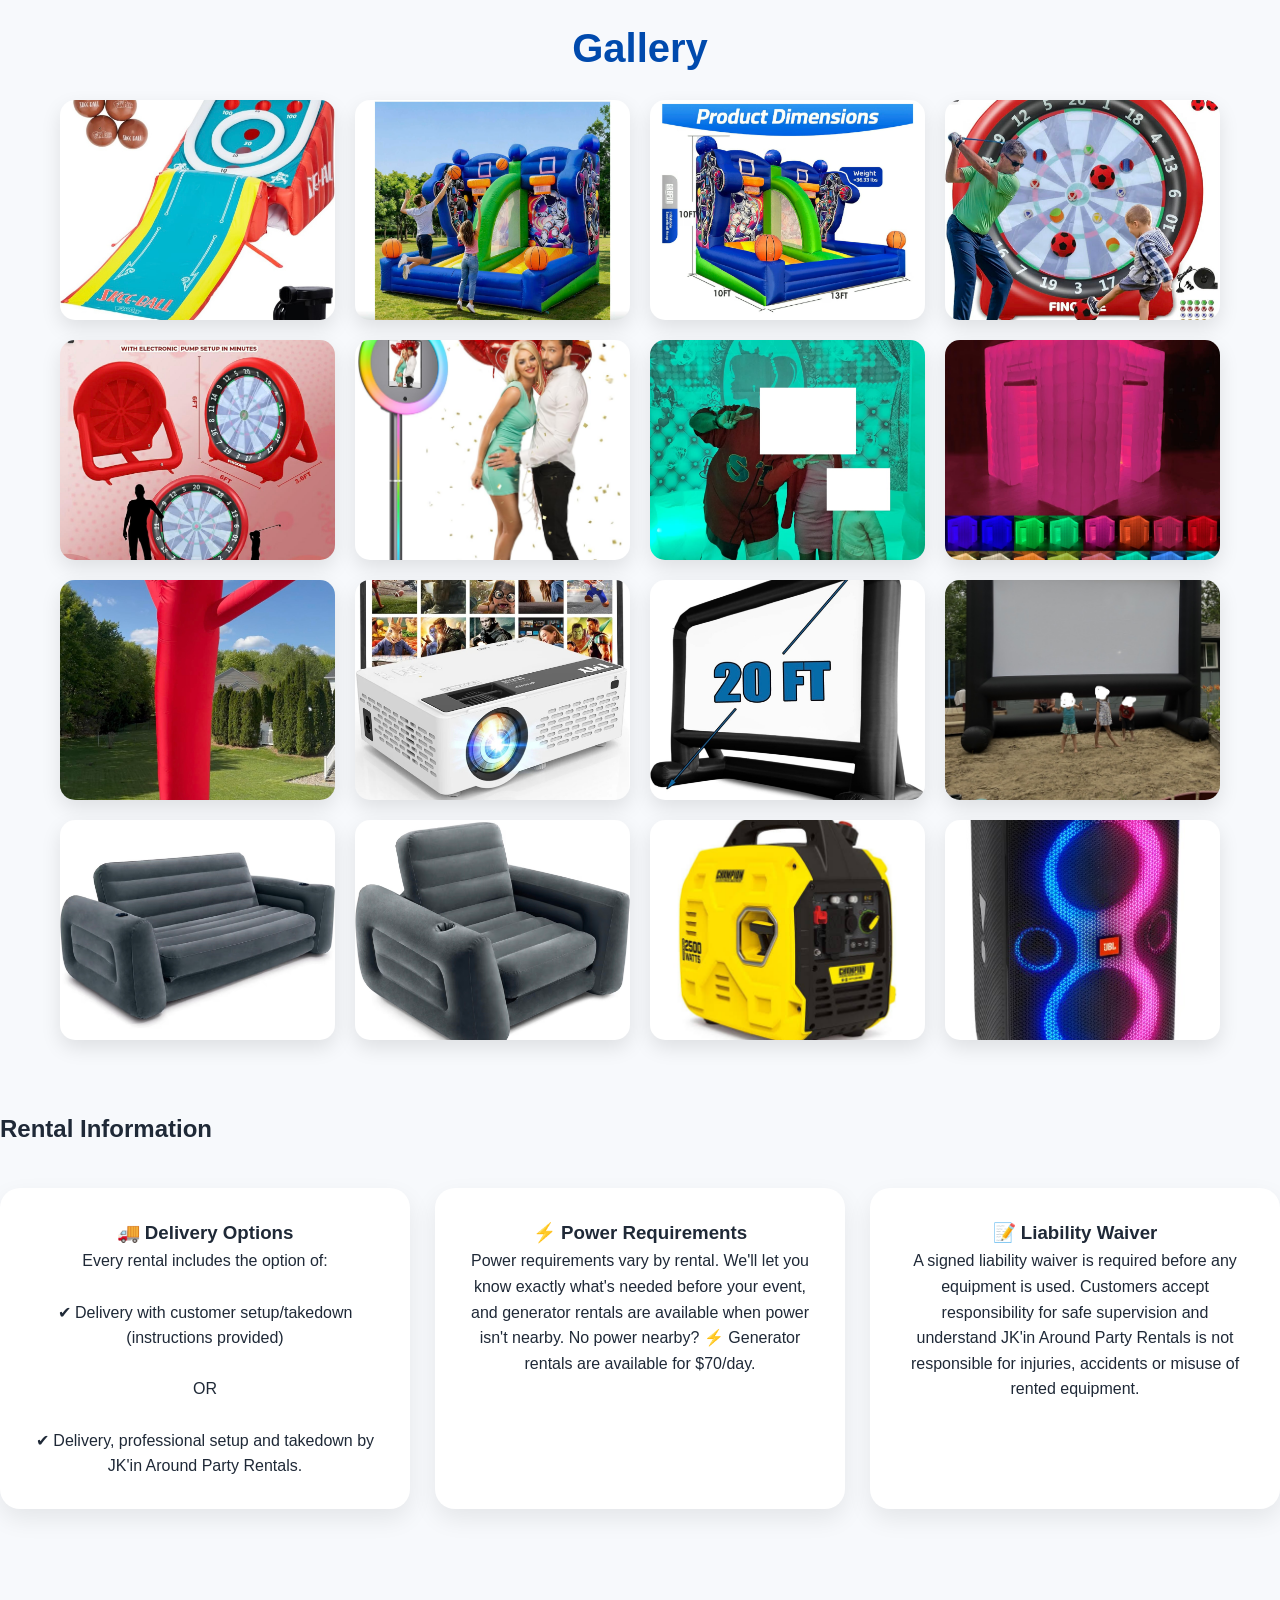
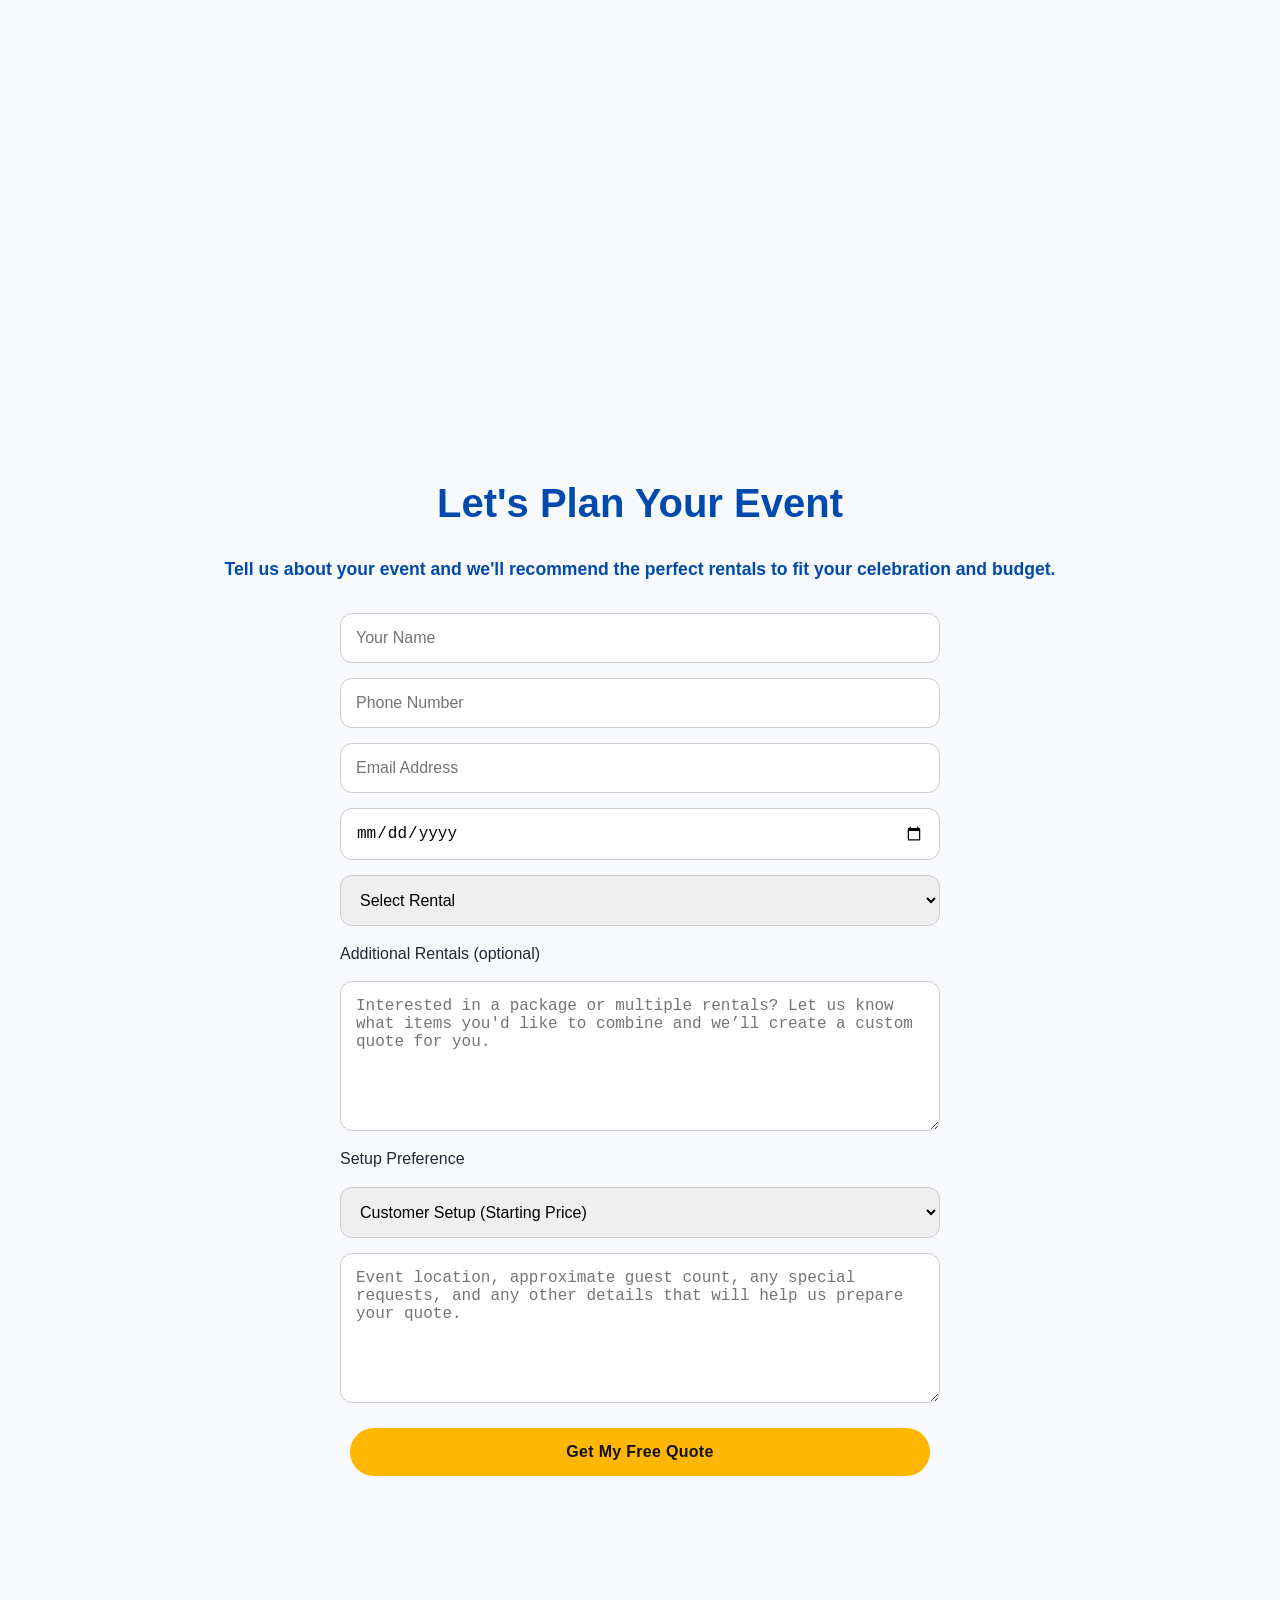
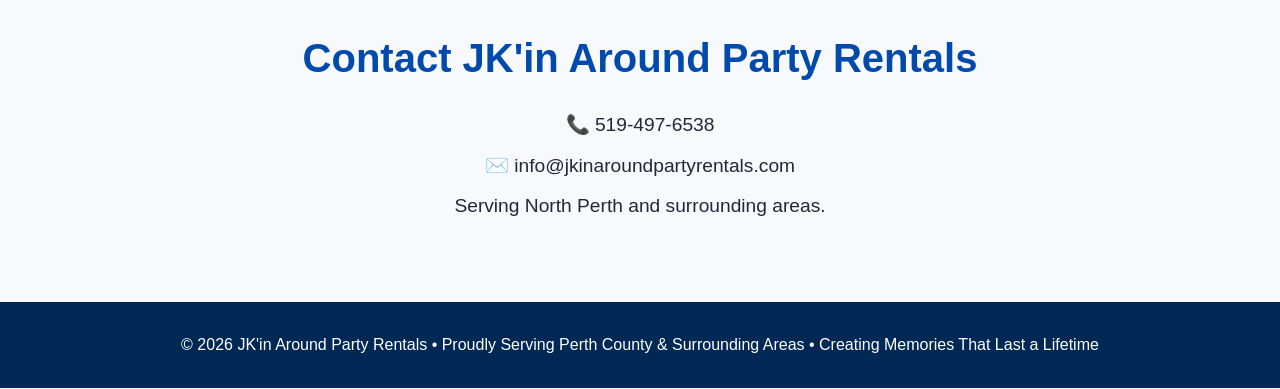
==== commit d8490e58: "Update index.html" ====
--- a/index.html
+++ b/index.html
@@ -24,23 +24,24 @@
 
 <header class="hero">
 
-<nav class="navbar" style="background: #000000 !important; background-color: #000000 !important; width: 100%; display: flex; align-items: center; justify-content: space-between; padding: 10px 40px; box-sizing: border-box; min-height: 180px; position: relative; z-index: 9999;">
-
-  <!-- Logo Left Side Container -->
-  <div class="logo" style="margin: 0; padding: 0; display: flex; align-items: center; max-height: 160px; overflow: visible; position: relative; z-index: 10;">
-    <img src="images/logo.png" alt="JK'in Around Party Rentals Logo" class="hero-logo-img" style="height: 260px; width: auto; display: block; object-fit: contain; position: absolute; top: 50%; transform: translateY(-50%); left: 0; pointer-events: auto;">
+<nav class="navbar" style="background: #000000 !important; background-color: #000000 !important; height: auto !important; min-height: 140px !important; padding: 15px 40px !important; display: flex !important; align-items: center !important; justify-content: space-between !important; flex-wrap: nowrap !important; box-sizing: border-box !important; width: 100% !important; max-width: 100% !important; gap: 20px !important; position: relative !important; z-index: 9999 !important;">
+
+  <!-- Logo Container -->
+  <div class="logo" style="margin: 0 !important; padding: 0 !important; display: flex !important; align-items: center !important; height: auto !important; width: auto !important; flex-shrink: 0 !important; mix-blend-mode: screen !important;">
+    <img src="images/logo.jpg" alt="JK'in Around Party Rentals Logo" class="hero-logo-img" style="height: 180px !important; max-height: 180px !important; width: auto !important; display: block !important; object-fit: contain !important; pointer-events: auto !important; filter: brightness(1.1) contrast(1.1) !important;">
   </div>
 
-  <!-- Navigation Links Right Side Container -->
-  <div class="nav-links" style="display: flex; gap: 25px; align-items: center; position: relative; z-index: 20; pointer-events: auto; margin-left: auto;">
-    <a href="#rentals" style="color: #ffffff; text-decoration: none; font-weight: 600; font-size: 1.1rem; position: relative; z-index: 30;">Rentals</a>
-    <a href="#movie" style="color: #ffffff; text-decoration: none; font-weight: 600; font-size: 1.1rem; position: relative; z-index: 30;">Movie Night</a>
-    <a href="#gallery" style="color: #ffffff; text-decoration: none; font-weight: 600; font-size: 1.1rem; position: relative; z-index: 30;">Gallery</a>
-    <a href="#quote" style="color: #ffffff; text-decoration: none; font-weight: 600; font-size: 1.1rem; position: relative; z-index: 30;">Request Quote</a>
-    <a href="#contact" style="color: #ffffff; text-decoration: none; font-weight: 600; font-size: 1.1rem; position: relative; z-index: 30;">Contact</a>
+  <!-- Navigation Links Container -->
+  <div class="nav-links" style="display: flex !important; gap: 25px !important; align-items: center !important; margin-left: auto !important; flex-wrap: nowrap !important; height: auto !important;">
+    <a href="#rentals" style="color: #ffffff !important; text-decoration: none !important; font-weight: 600 !important; font-size: 1.1rem !important; white-space: nowrap !important;">Rentals</a>
+    <a href="#movie" style="color: #ffffff !important; text-decoration: none !important; font-weight: 600 !important; font-size: 1.1rem !important; white-space: nowrap !important;">Movie Night</a>
+    <a href="#gallery" style="color: #ffffff !important; text-decoration: none !important; font-weight: 600 !important; font-size: 1.1rem !important; white-space: nowrap !important;">Gallery</a>
+    <a href="#quote" style="color: #ffffff !important; text-decoration: none !important; font-weight: 600 !important; font-size: 1.1rem !important; white-space: nowrap !important;">Request Quote</a>
+    <a href="#contact" style="color: #ffffff !important; text-decoration: none !important; font-weight: 600 !important; font-size: 1.1rem !important; white-space: nowrap !important;">Contact</a>
   </div>
 
 </nav>
+
 
   
 <div class="hero-content">
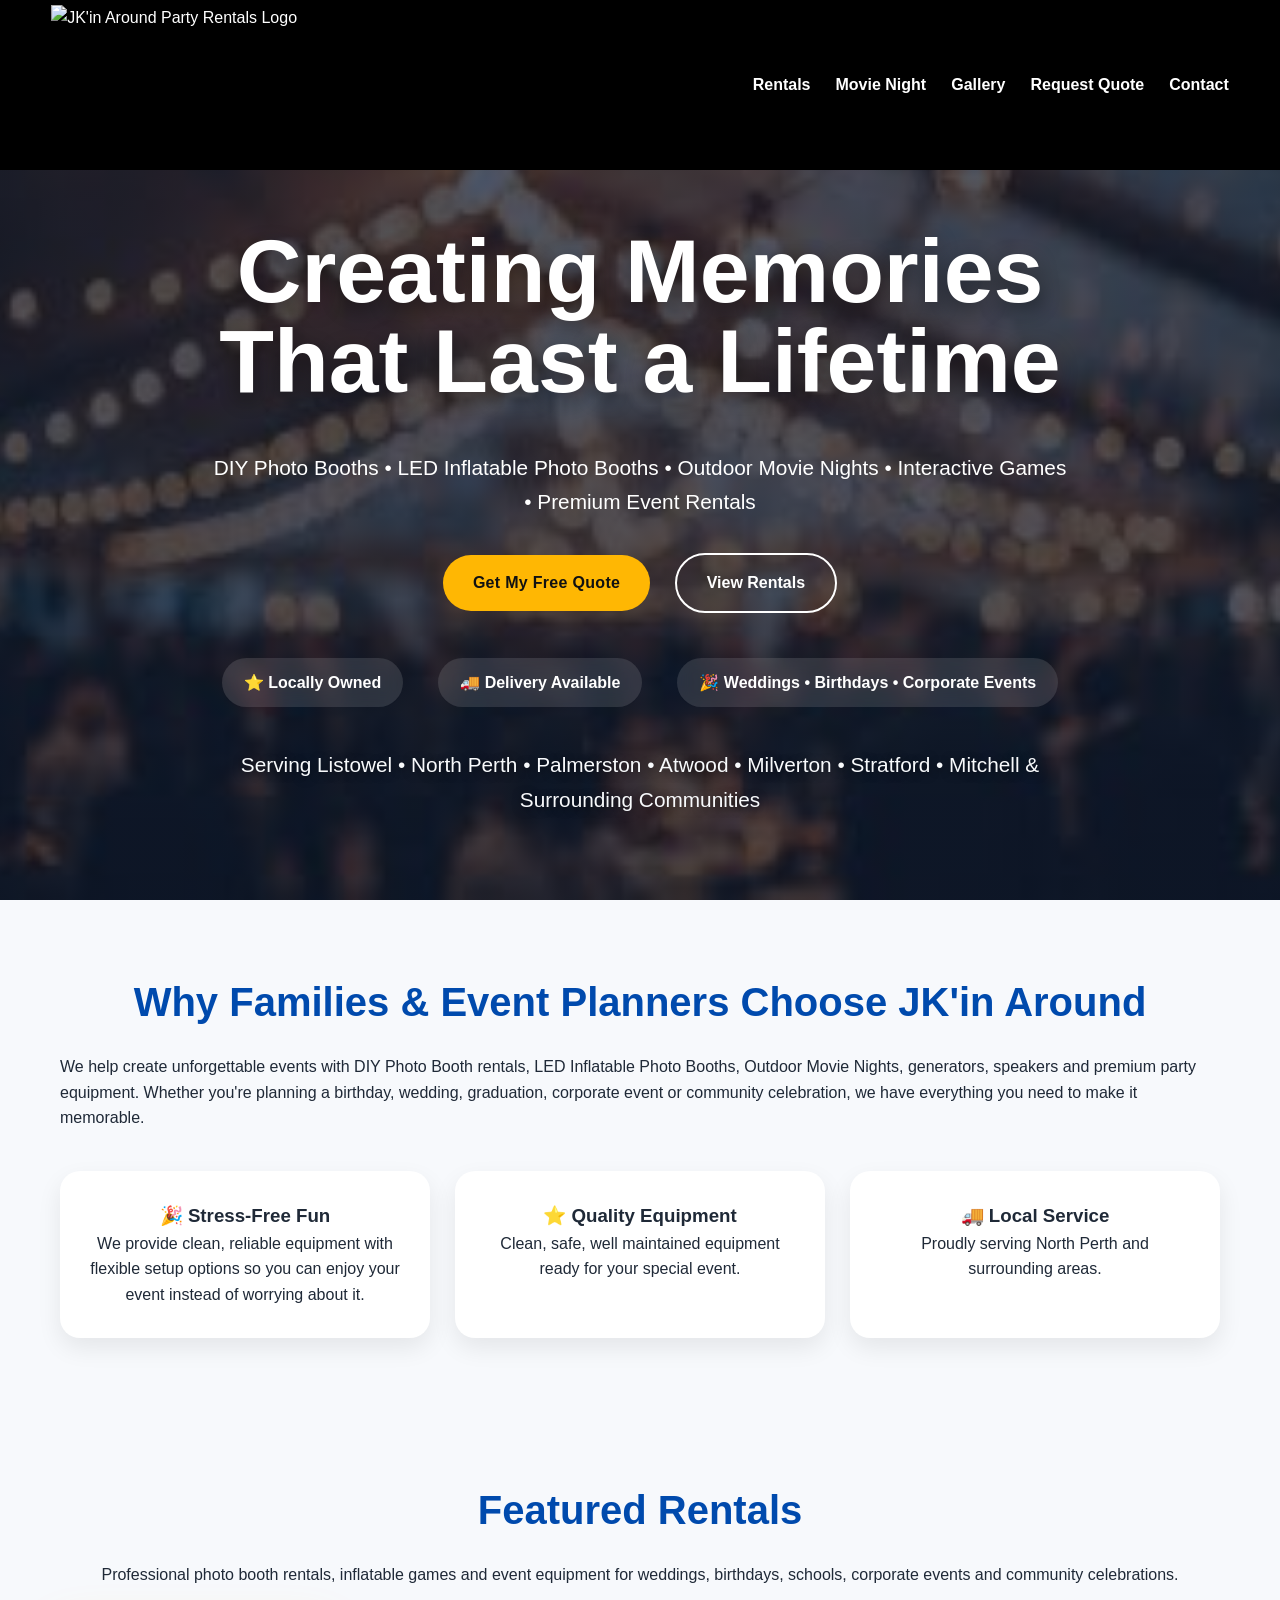
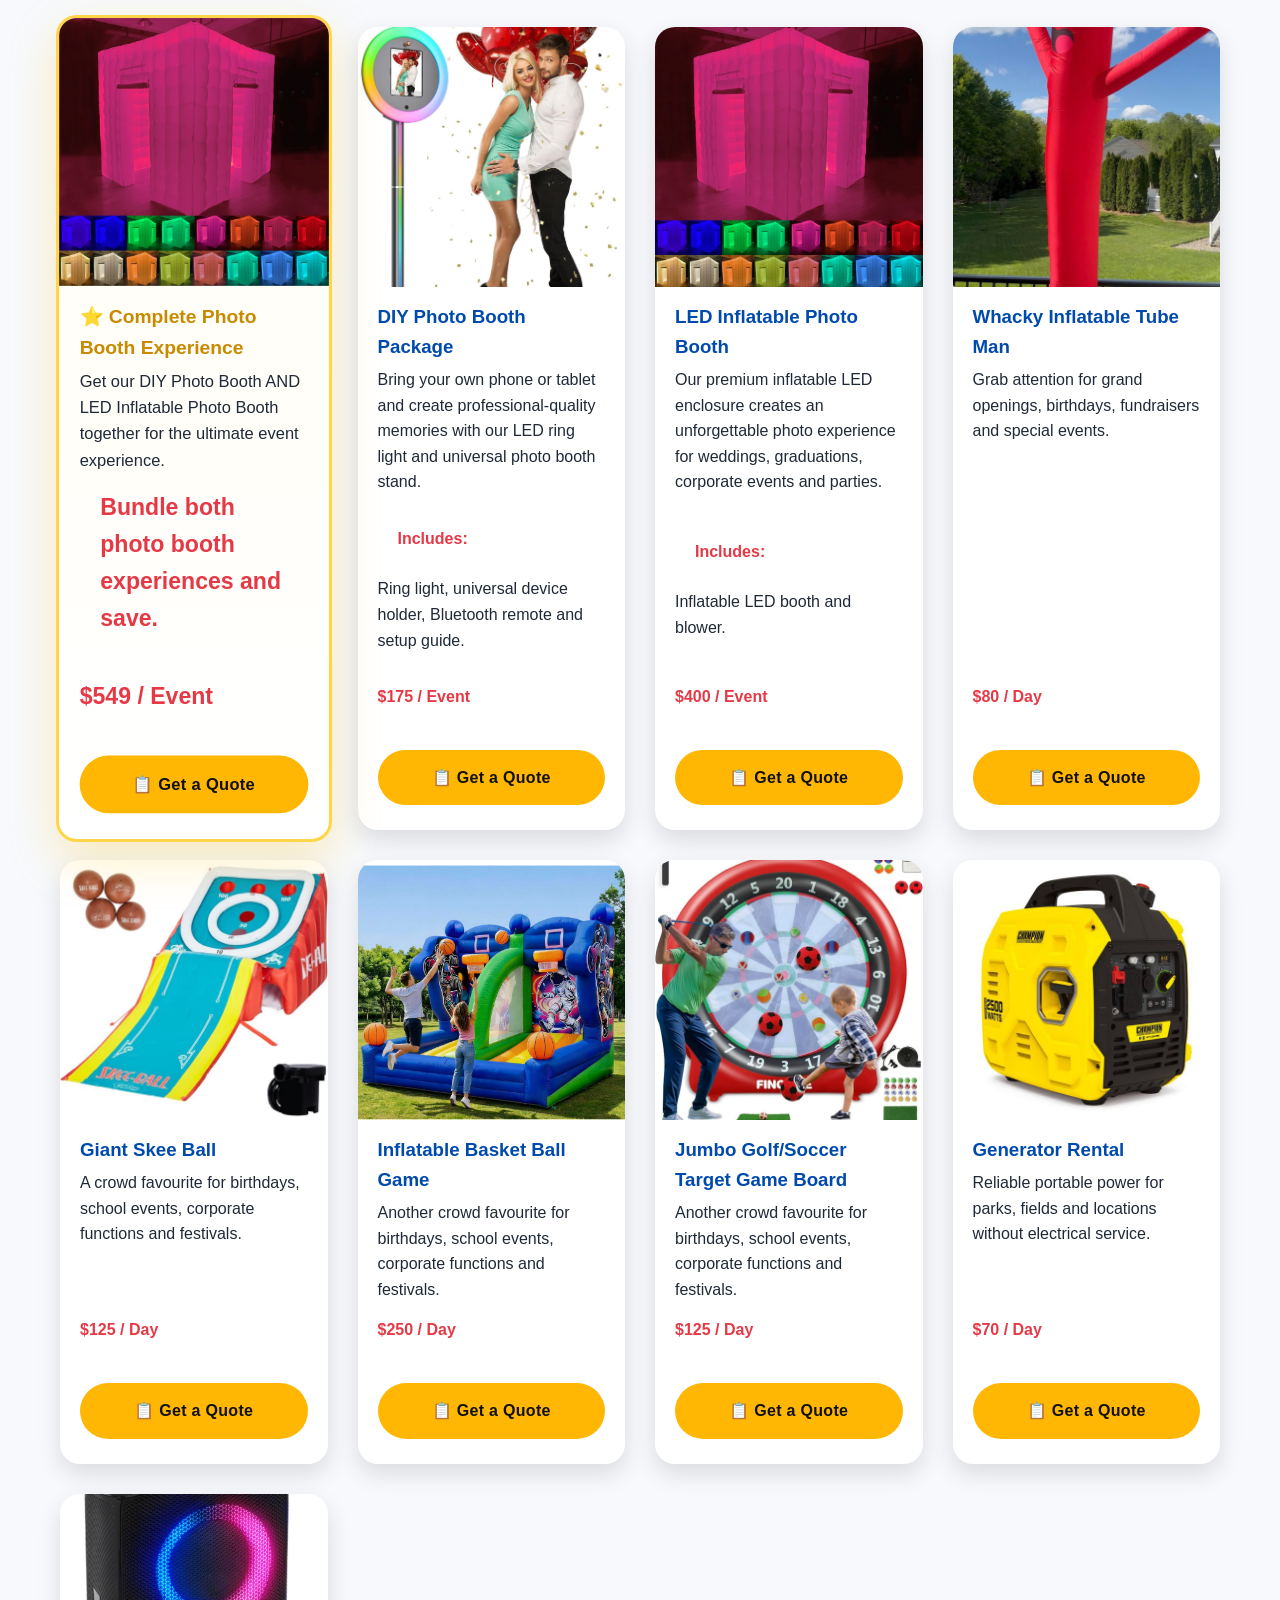
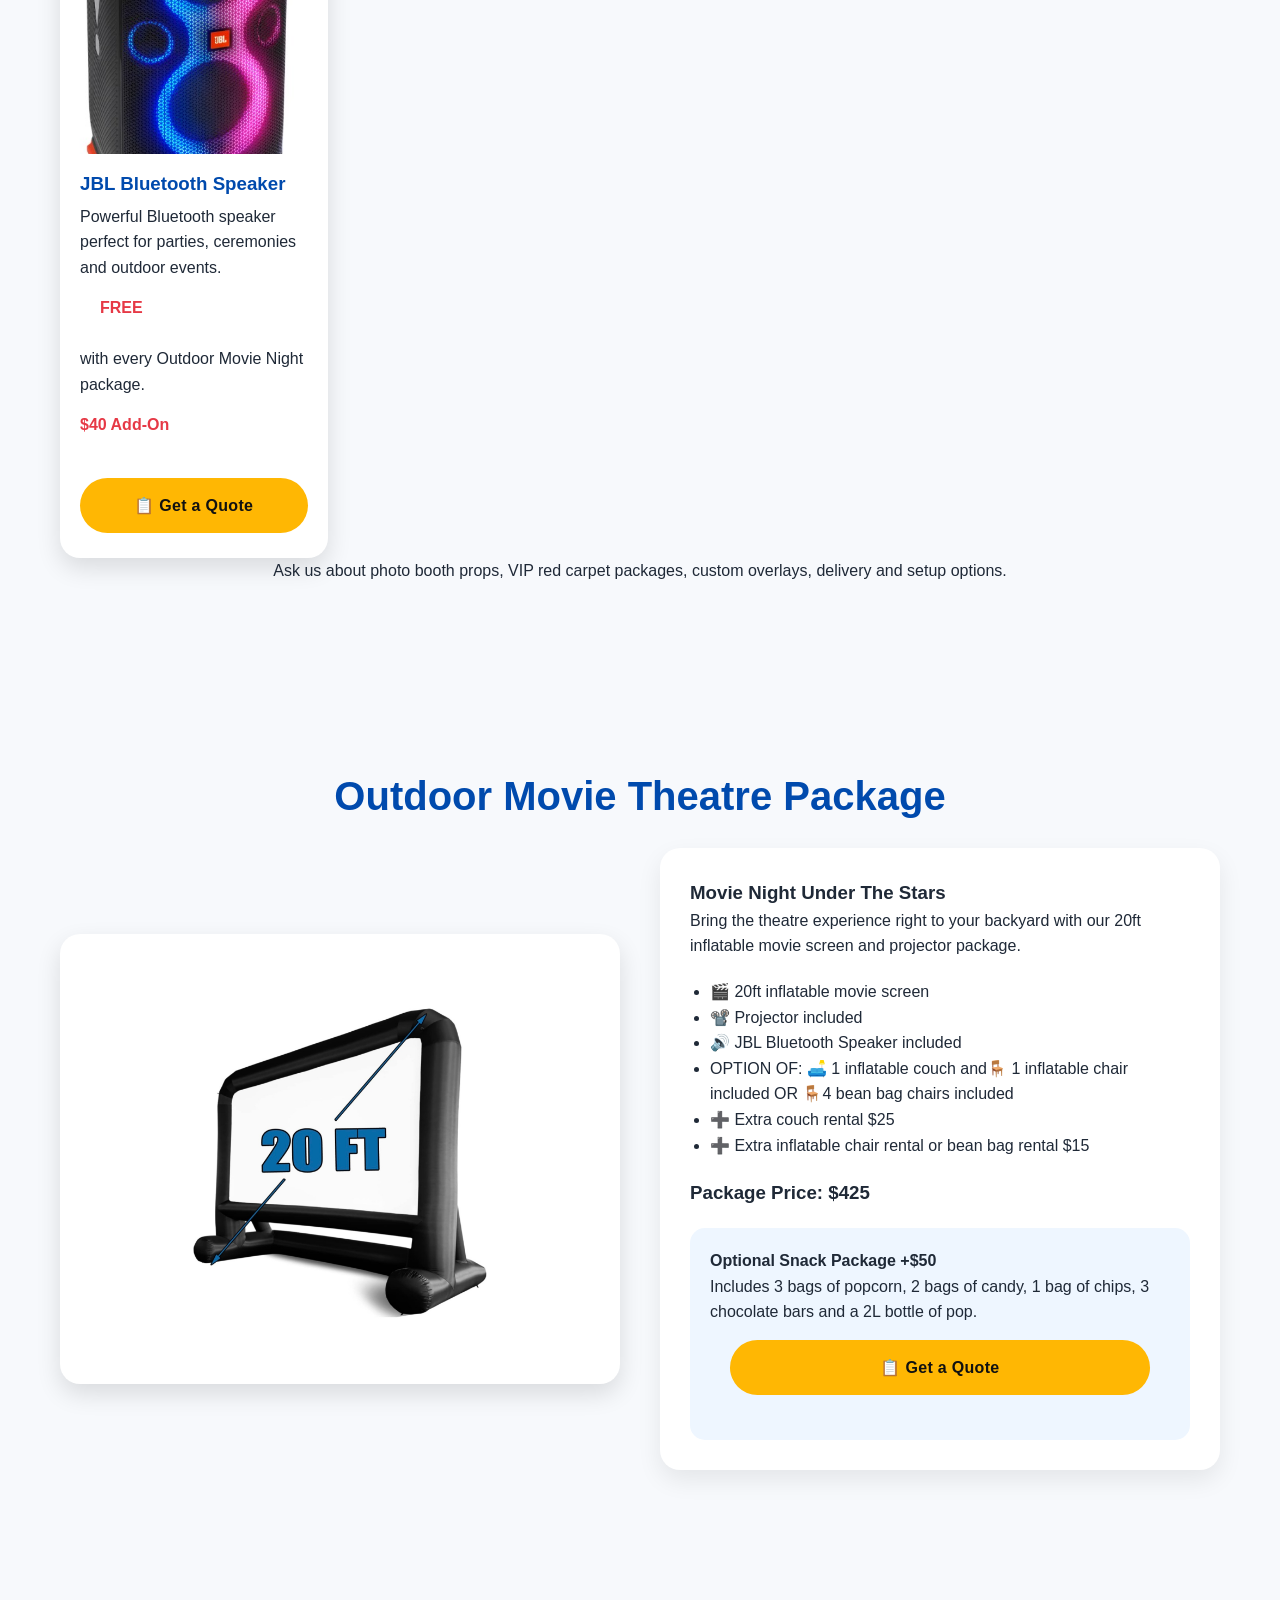
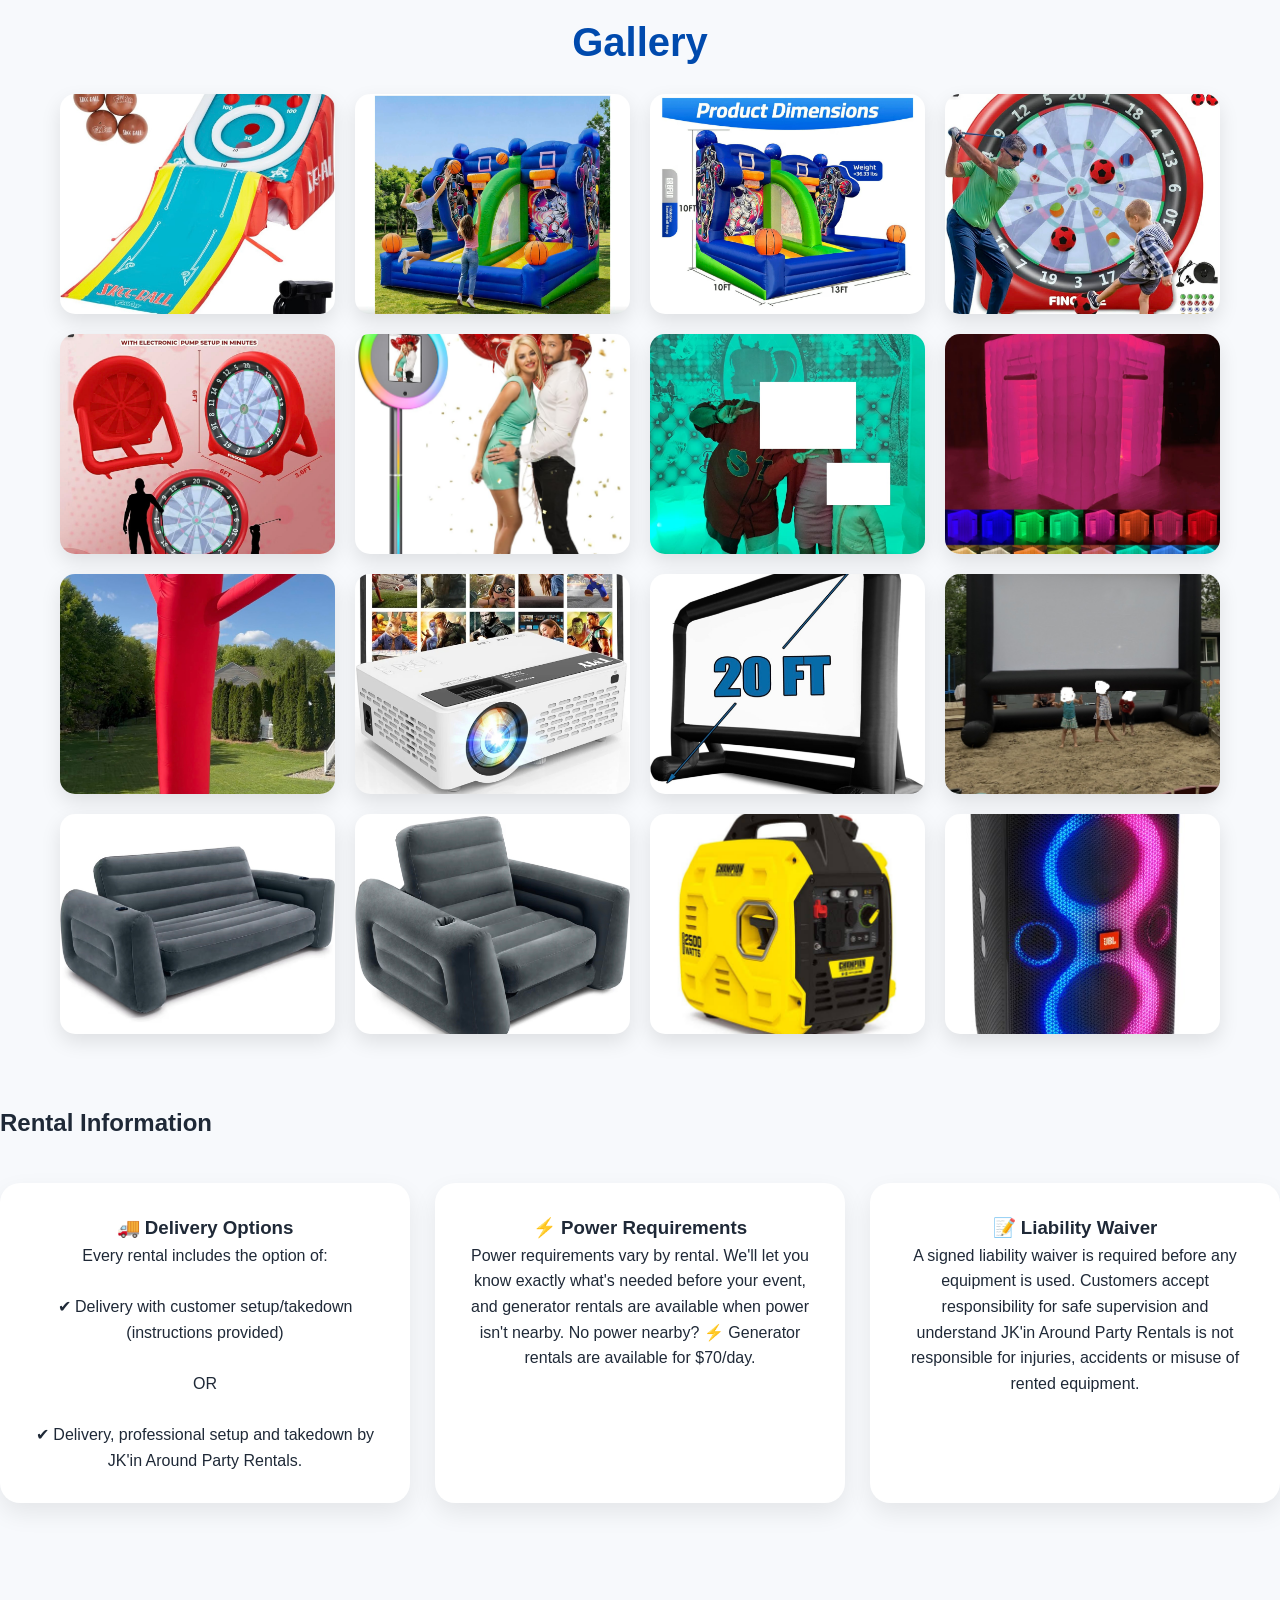
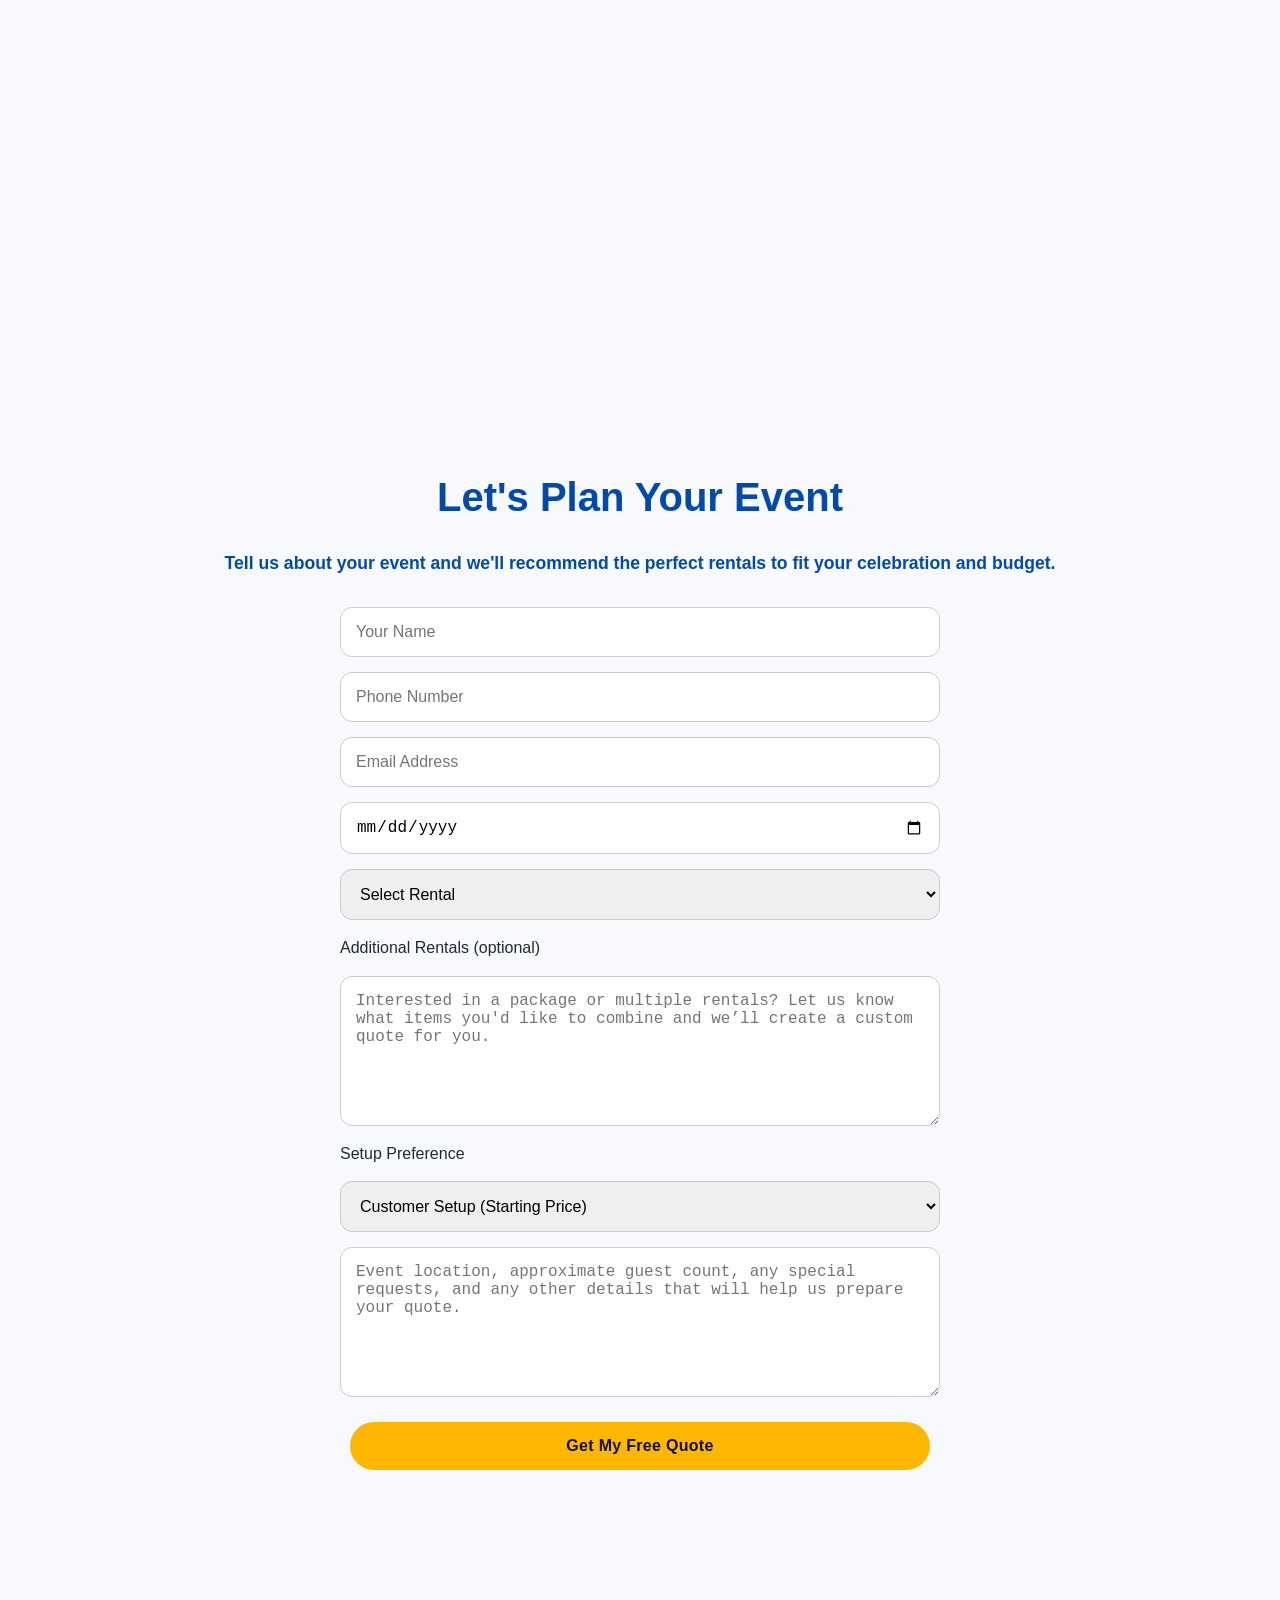
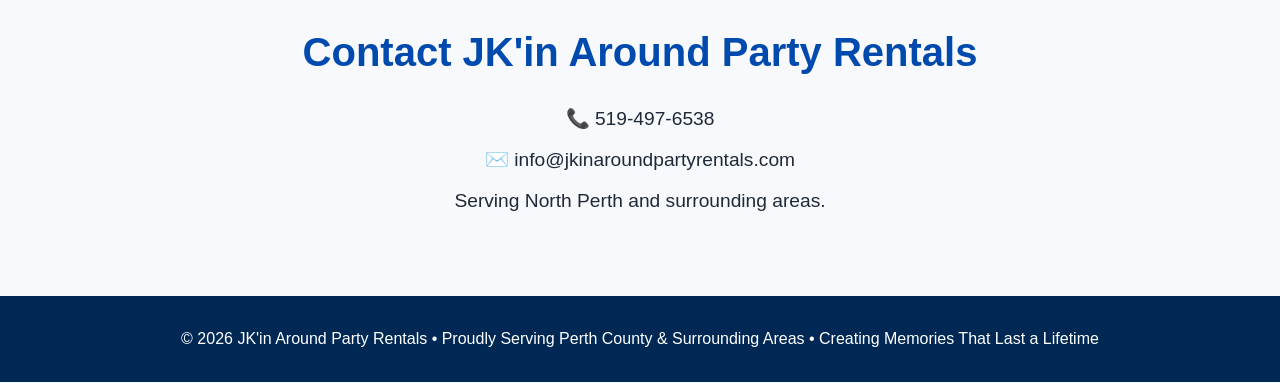
==== commit d6f6fcf9: "Update index.html" ====
--- a/index.html
+++ b/index.html
@@ -24,23 +24,19 @@
 
 <header class="hero">
 
-<nav class="navbar" style="background: #000000 !important; background-color: #000000 !important; height: auto !important; min-height: 140px !important; padding: 15px 40px !important; display: flex !important; align-items: center !important; justify-content: space-between !important; flex-wrap: nowrap !important; box-sizing: border-box !important; width: 100% !important; max-width: 100% !important; gap: 20px !important; position: relative !important; z-index: 9999 !important;">
-
-  <!-- Logo Container -->
-  <div class="logo" style="margin: 0 !important; padding: 0 !important; display: flex !important; align-items: center !important; height: auto !important; width: auto !important; flex-shrink: 0 !important; mix-blend-mode: screen !important;">
-    <img src="images/logo.jpg" alt="JK'in Around Party Rentals Logo" class="hero-logo-img" style="height: 180px !important; max-height: 180px !important; width: auto !important; display: block !important; object-fit: contain !important; pointer-events: auto !important; filter: brightness(1.1) contrast(1.1) !important;">
+<nav class="navbar">
+  <div class="logo">
+    <img src="images/logo.png" alt="JK'in Around Party Rentals Logo" class="hero-logo-img">
   </div>
-
-  <!-- Navigation Links Container -->
-  <div class="nav-links" style="display: flex !important; gap: 25px !important; align-items: center !important; margin-left: auto !important; flex-wrap: nowrap !important; height: auto !important;">
-    <a href="#rentals" style="color: #ffffff !important; text-decoration: none !important; font-weight: 600 !important; font-size: 1.1rem !important; white-space: nowrap !important;">Rentals</a>
-    <a href="#movie" style="color: #ffffff !important; text-decoration: none !important; font-weight: 600 !important; font-size: 1.1rem !important; white-space: nowrap !important;">Movie Night</a>
-    <a href="#gallery" style="color: #ffffff !important; text-decoration: none !important; font-weight: 600 !important; font-size: 1.1rem !important; white-space: nowrap !important;">Gallery</a>
-    <a href="#quote" style="color: #ffffff !important; text-decoration: none !important; font-weight: 600 !important; font-size: 1.1rem !important; white-space: nowrap !important;">Request Quote</a>
-    <a href="#contact" style="color: #ffffff !important; text-decoration: none !important; font-weight: 600 !important; font-size: 1.1rem !important; white-space: nowrap !important;">Contact</a>
+  <div class="nav-links">
+    <a href="#rentals">Rentals</a>
+    <a href="#movie">Movie Night</a>
+    <a href="#gallery">Gallery</a>
+    <a href="#quote">Request Quote</a>
+    <a href="#contact">Contact</a>
   </div>
-
 </nav>
+
 
 
   
--- a/style.css
+++ b/style.css
@@ -41,40 +41,34 @@
 
 
 .navbar {
-
-    display:flex;
-
-    justify-content:space-between;
-
-    align-items:center;
-
-    padding:25px 8%;
-
-    background:rgba(0,0,0,.25);
-
-    position:sticky;
-
-    top:0;
-
-    z-index:100;
-
-}
-
-
-
-.logo{
-
-display:flex;
-
-flex-direction:column;
-
-justify-content:center;
-
-align-items:flex-start;
-
-line-height:1;
-
-}
+    display: flex;
+    justify-content: space-between;
+    align-items: center;
+    padding: 10px 4%;
+    background: #000000 !important;
+    position: sticky;
+    top: 0;
+    z-index: 1000;
+    box-sizing: border-box;
+    width: 100%;
+}
+
+.logo {
+    display: flex;
+    align-items: center;
+    justify-content: center;
+    height: 140px;
+    margin: 5px 0;
+}
+
+.hero-logo-img {
+    height: 160px !important;
+    width: auto;
+    object-fit: contain;
+    mix-blend-mode: screen !important;
+    display: block;
+}
+
 
 
 
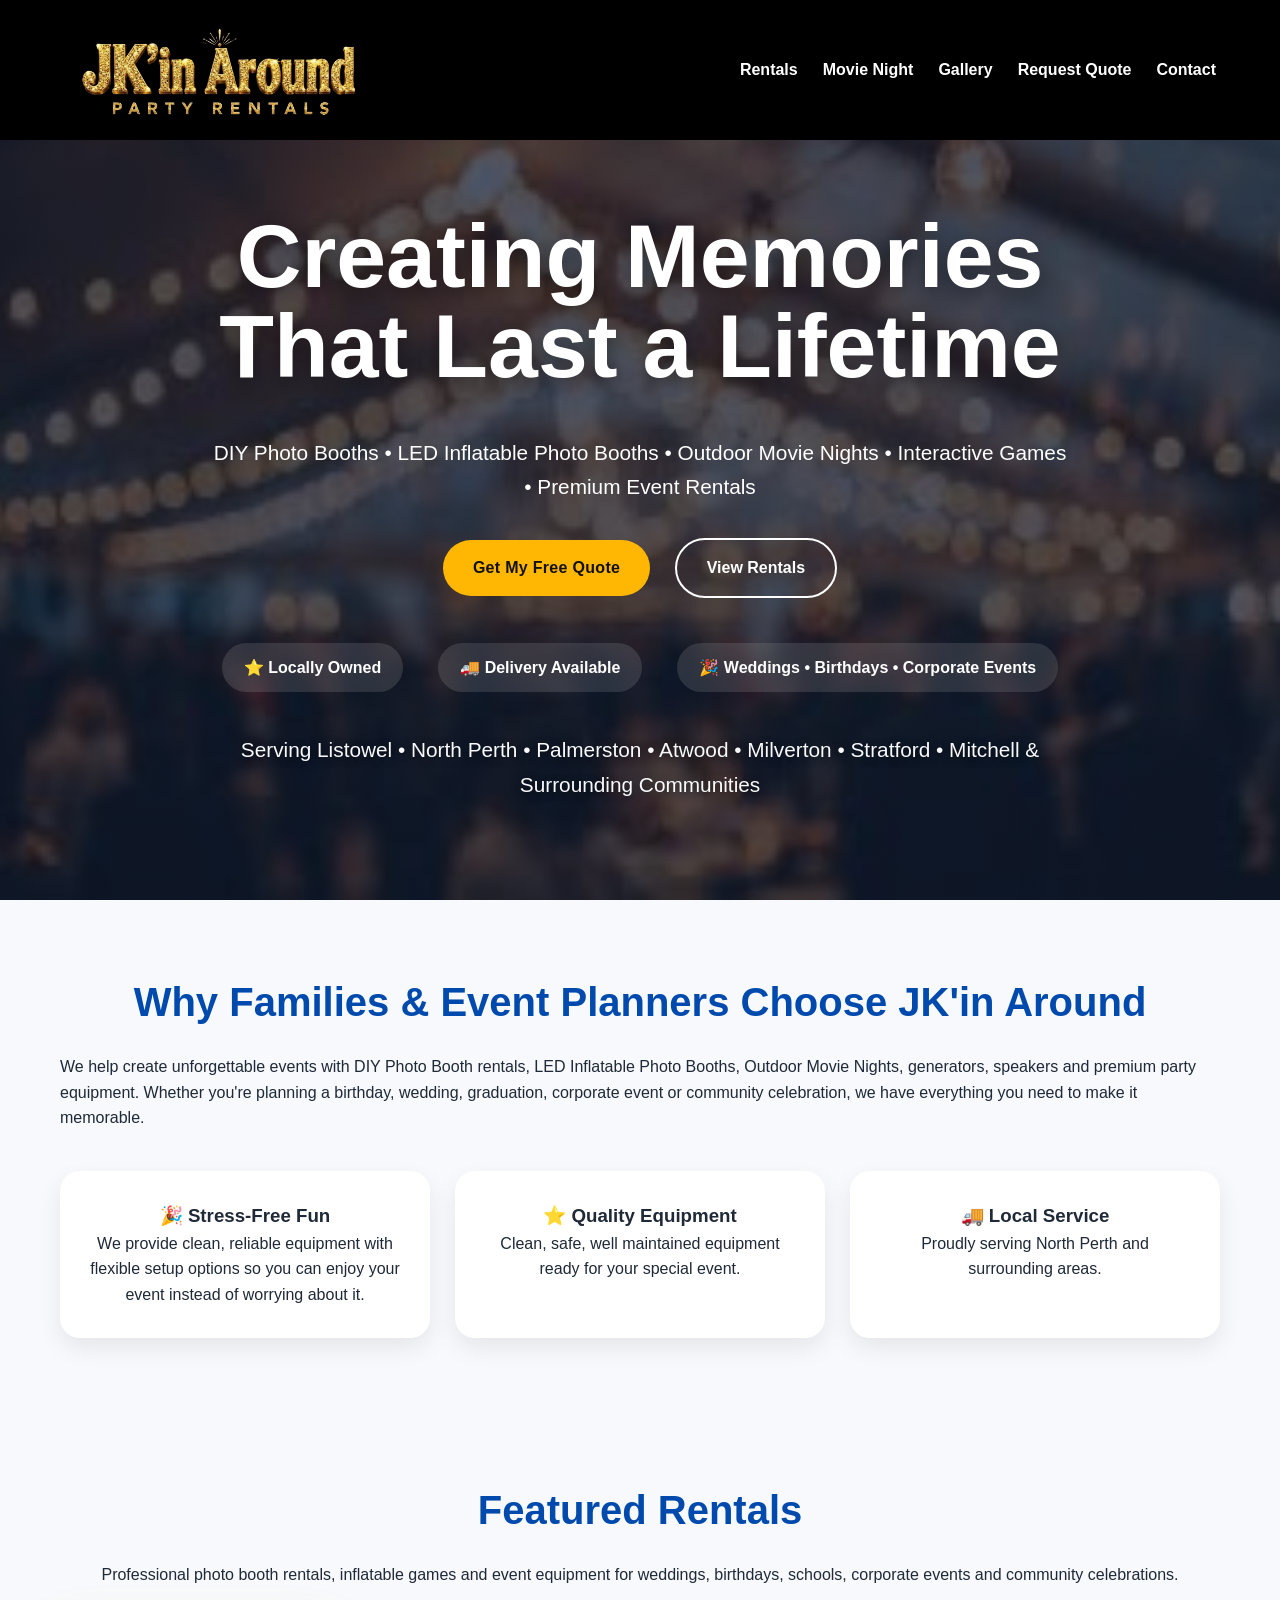
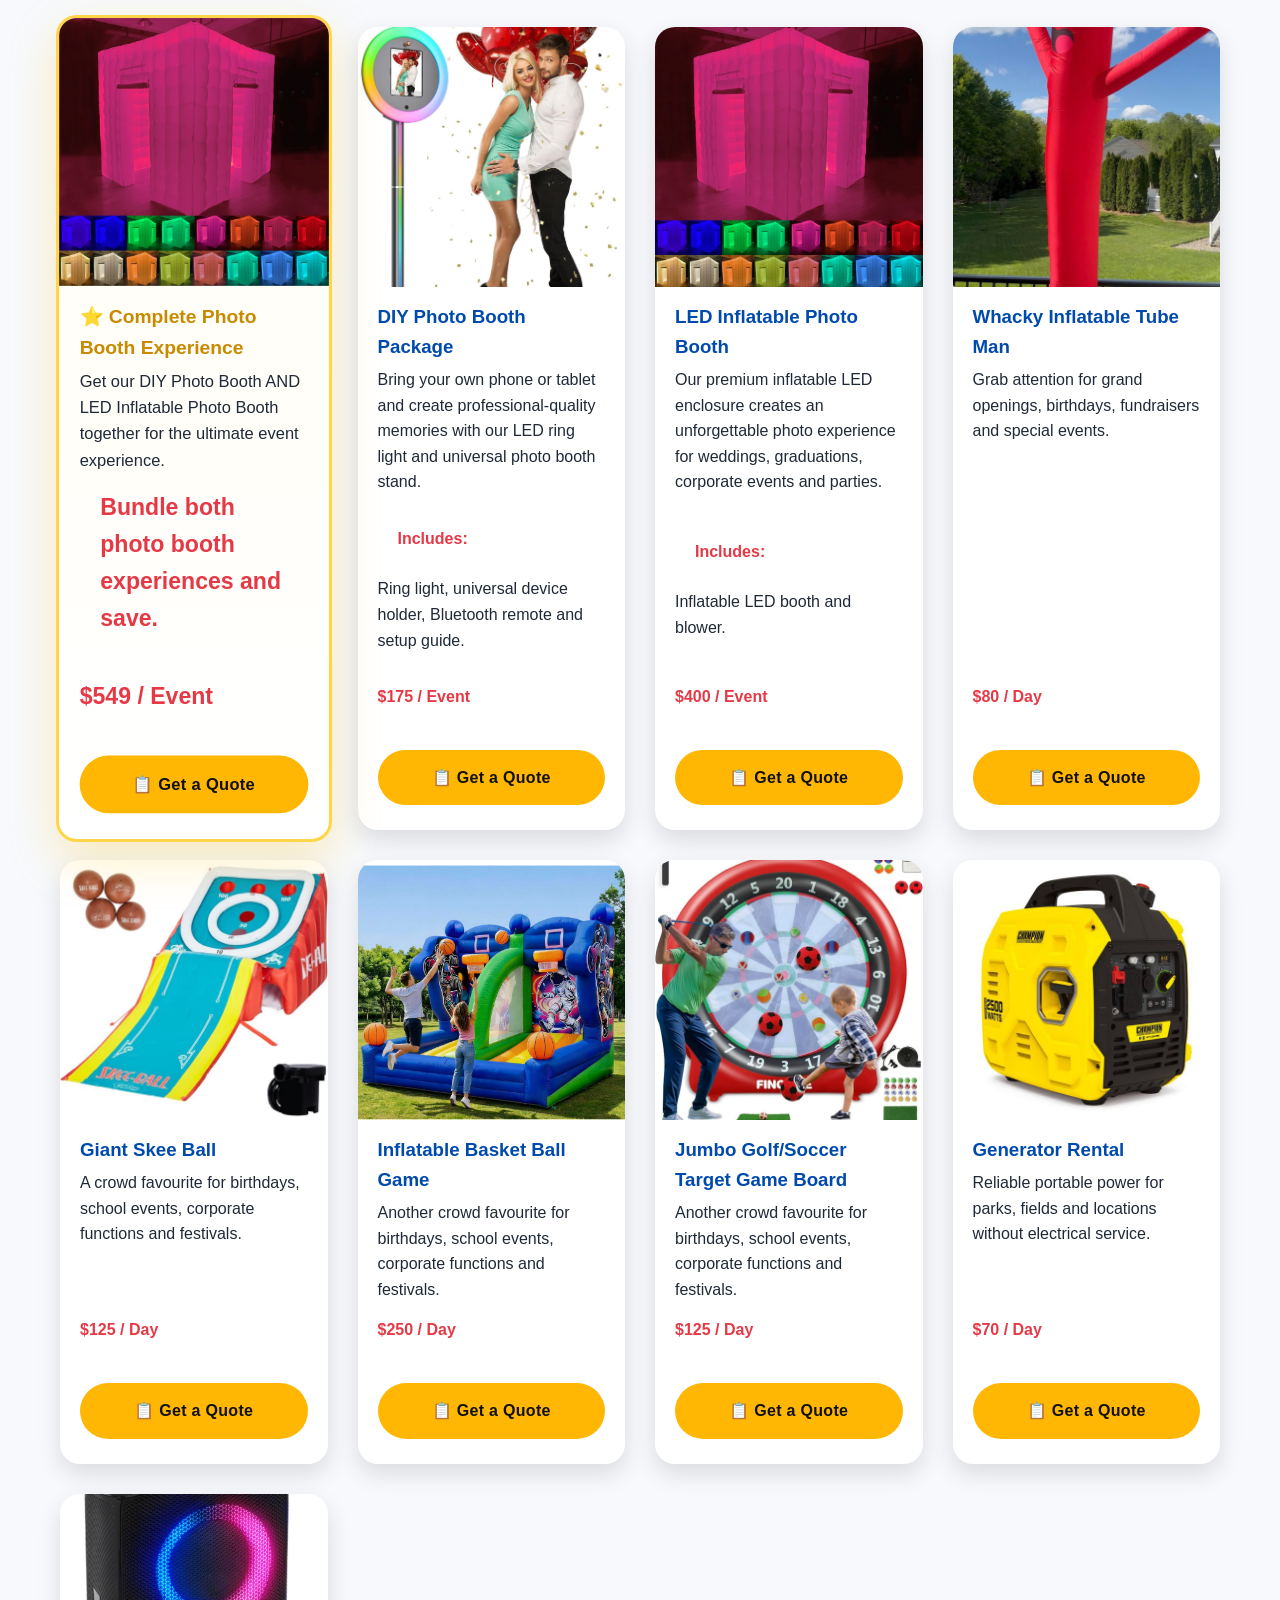
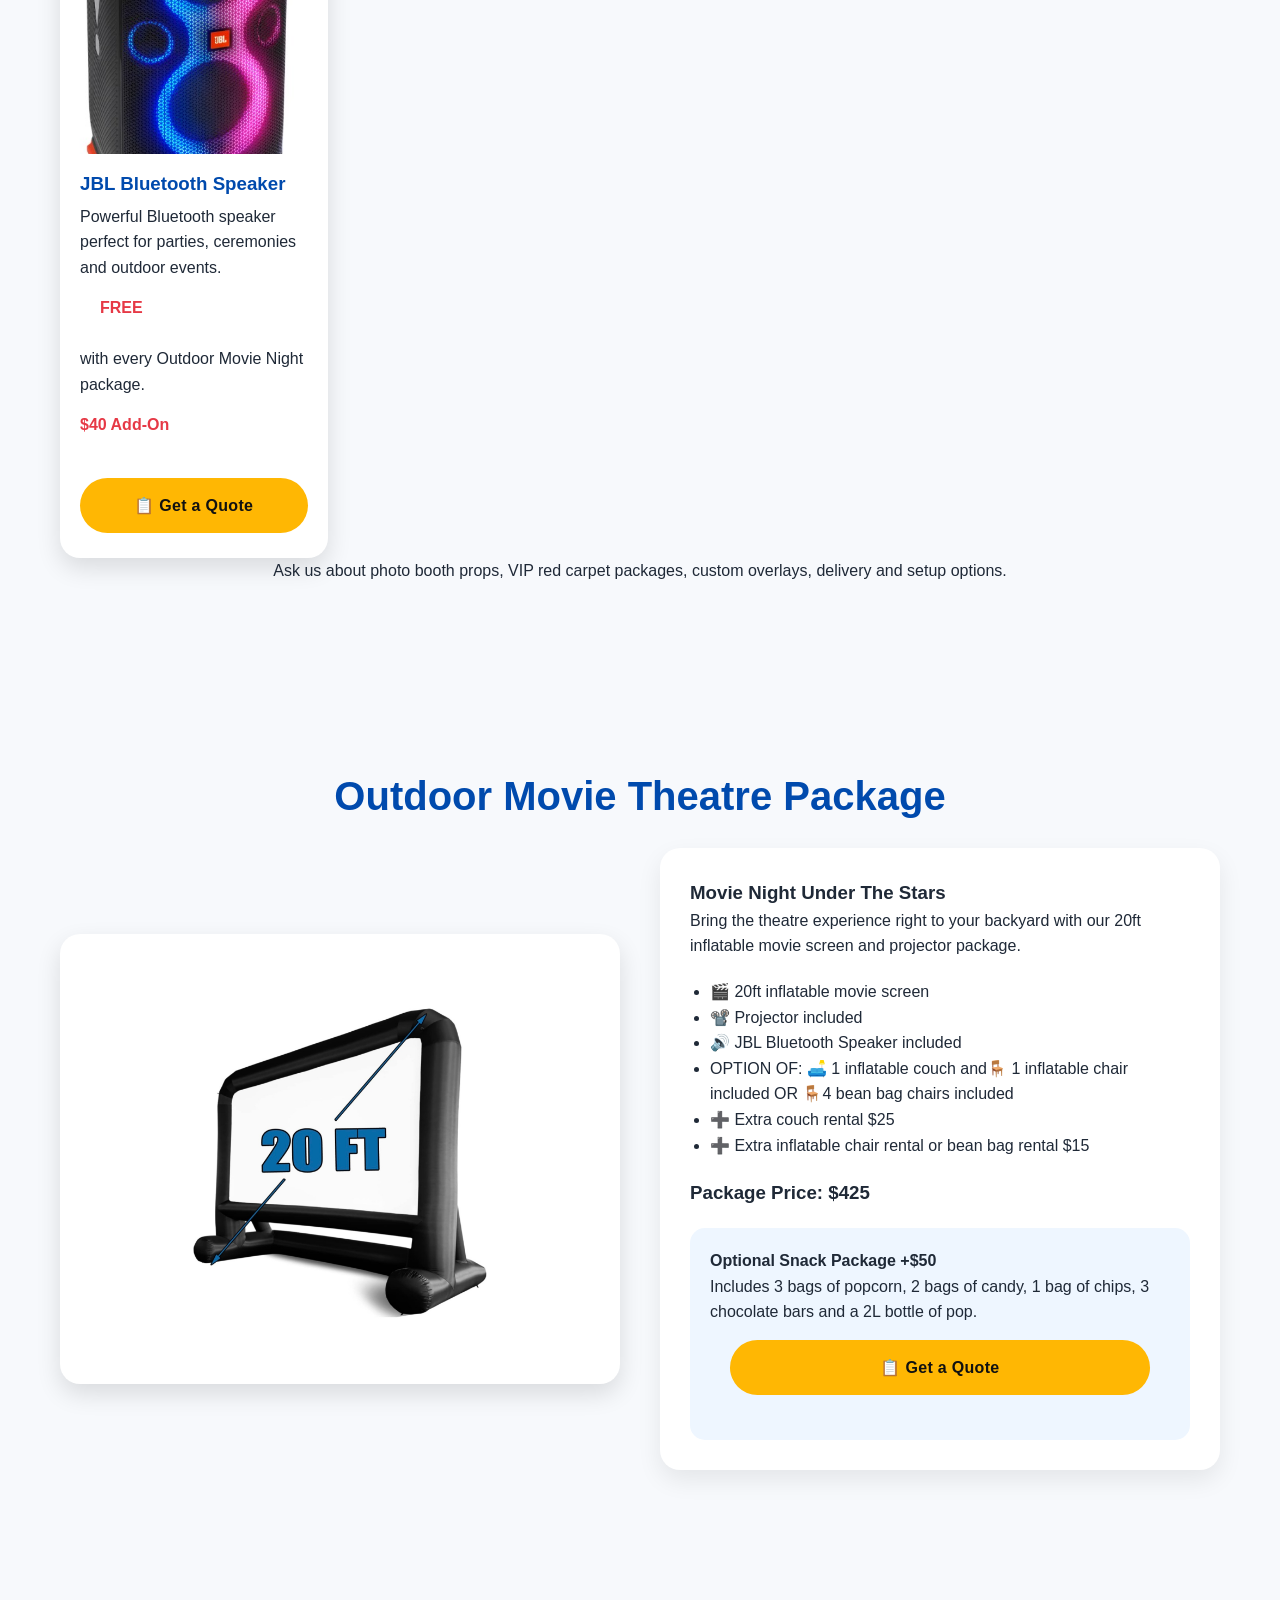
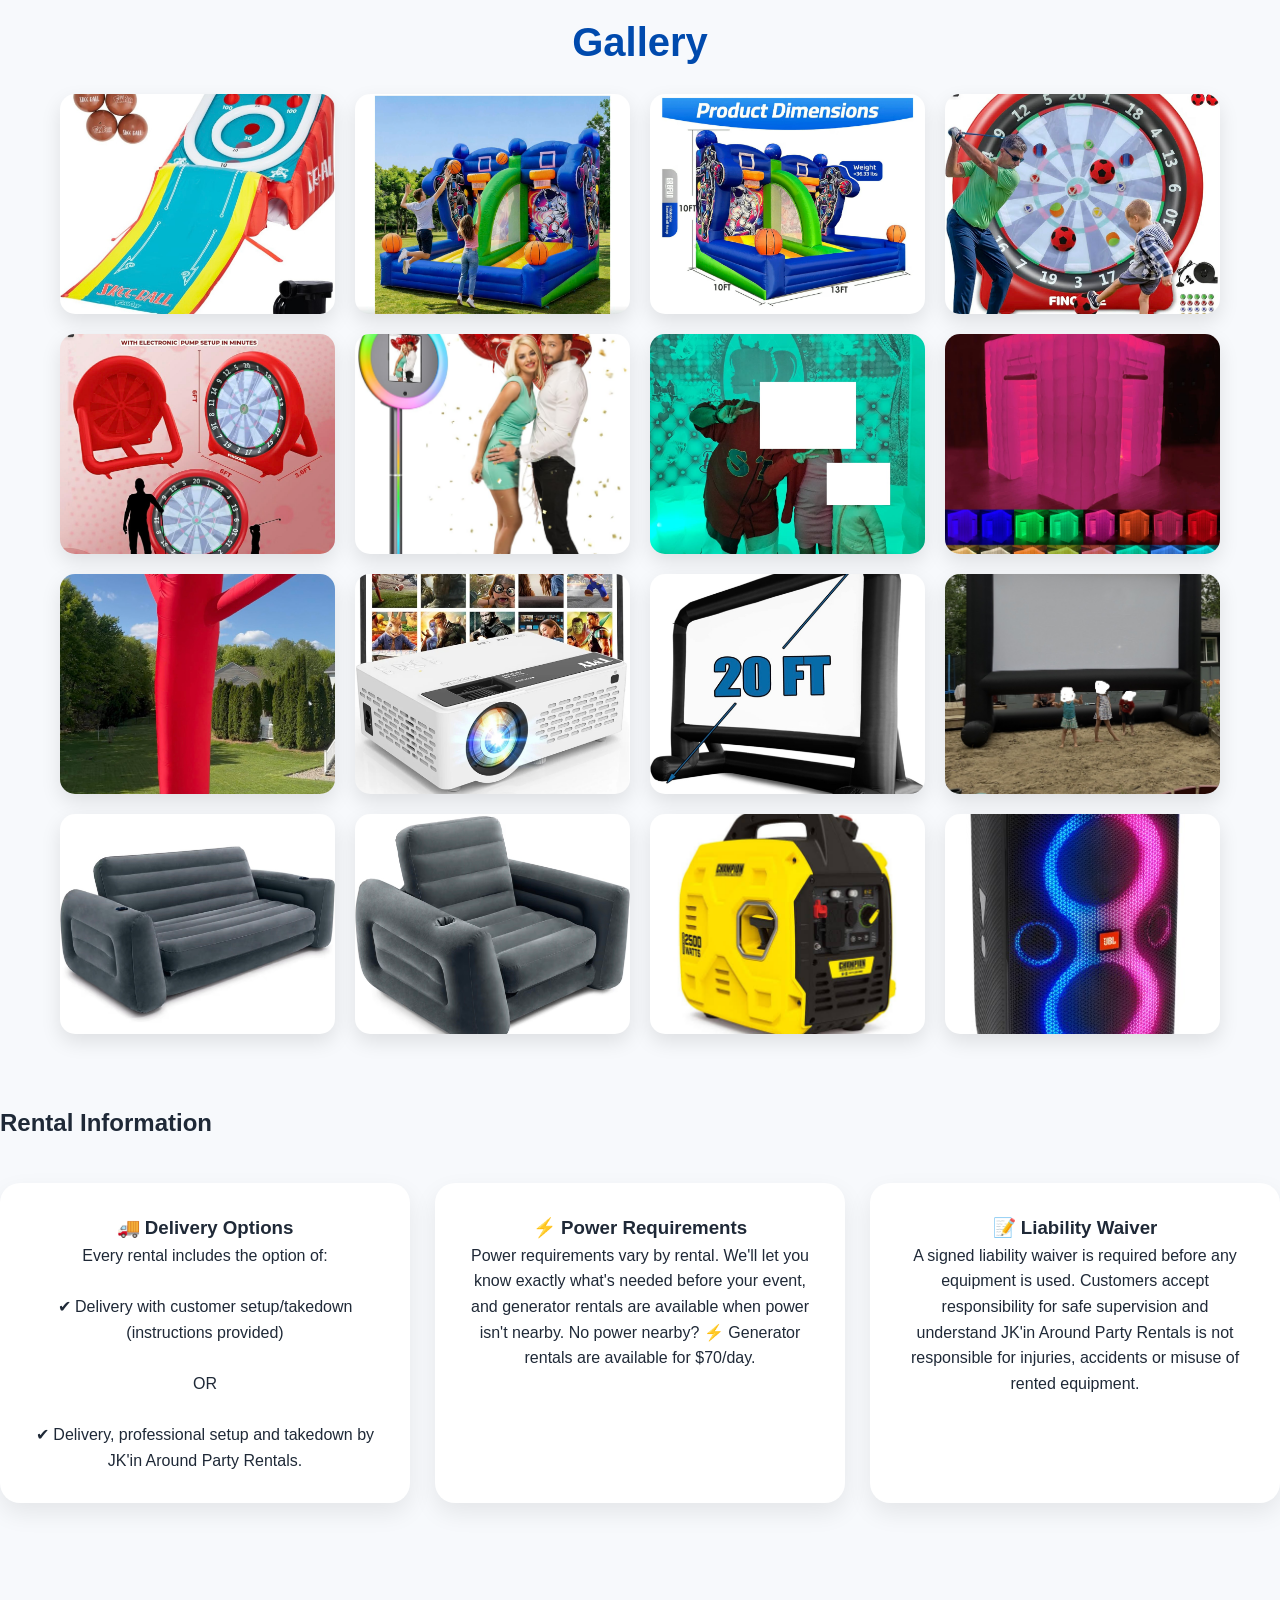
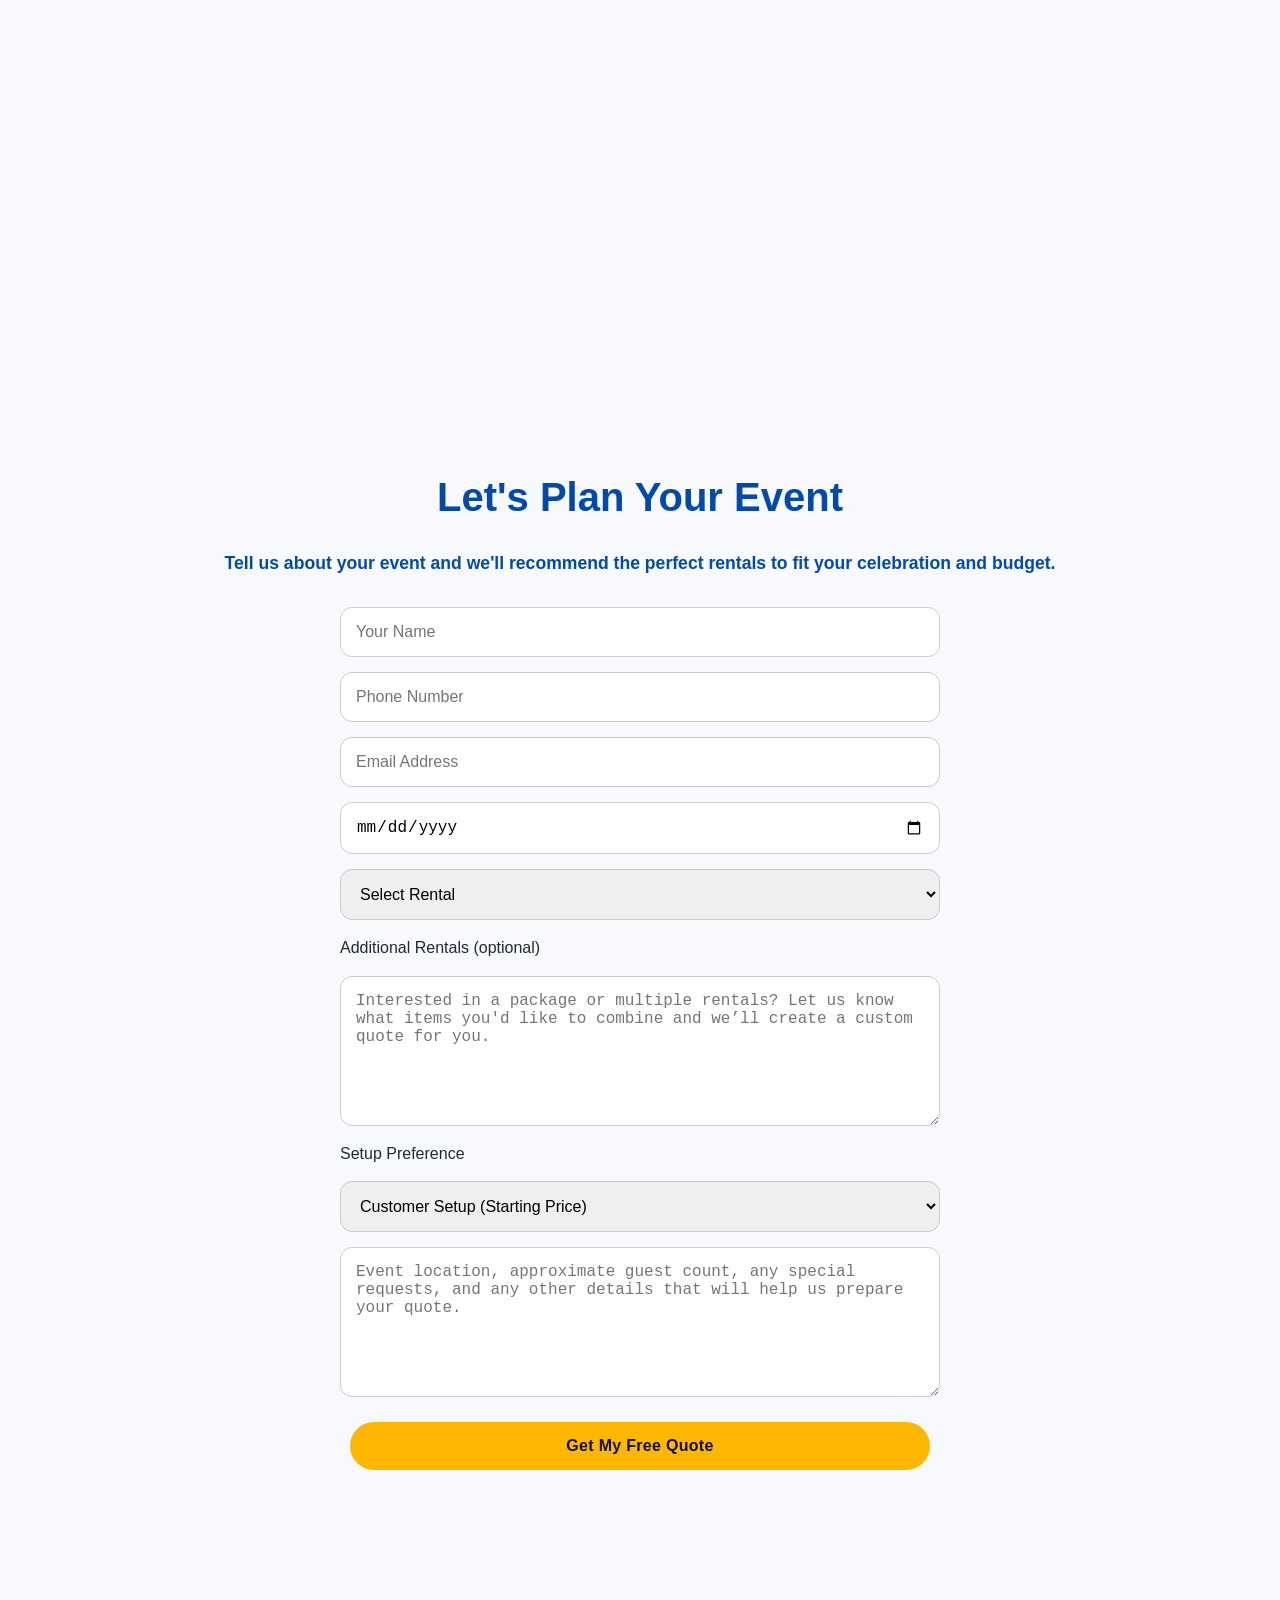
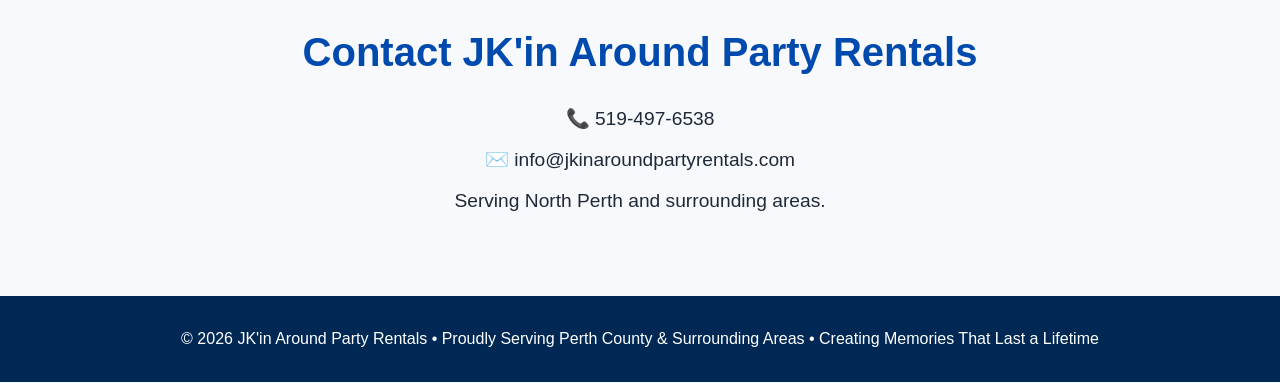
==== commit 6fb50329: "Update index.html" ====
--- a/index.html
+++ b/index.html
@@ -26,7 +26,7 @@
 
 <nav class="navbar">
   <div class="logo">
-    <img src="images/logo.png" alt="JK'in Around Party Rentals Logo" class="hero-logo-img">
+    <img src="images/logo.jpg" alt="JK'in Around Party Rentals Logo" class="hero-logo-img">
   </div>
   <div class="nav-links">
     <a href="#rentals">Rentals</a>
--- a/style.css
+++ b/style.css
@@ -44,30 +44,30 @@
     display: flex;
     justify-content: space-between;
     align-items: center;
-    padding: 10px 4%;
+    padding: 10px 5%;
     background: #000000 !important;
     position: sticky;
     top: 0;
     z-index: 1000;
     box-sizing: border-box;
     width: 100%;
+    height: 140px;
 }
 
 .logo {
     display: flex;
     align-items: center;
-    justify-content: center;
-    height: 140px;
-    margin: 5px 0;
+    height: 100%;
 }
 
 .hero-logo-img {
-    height: 160px !important;
+    height: 220px !important;
     width: auto;
     object-fit: contain;
-    mix-blend-mode: screen !important;
     display: block;
-}
+    transform: translateY(10px);
+}
+
 
 
 
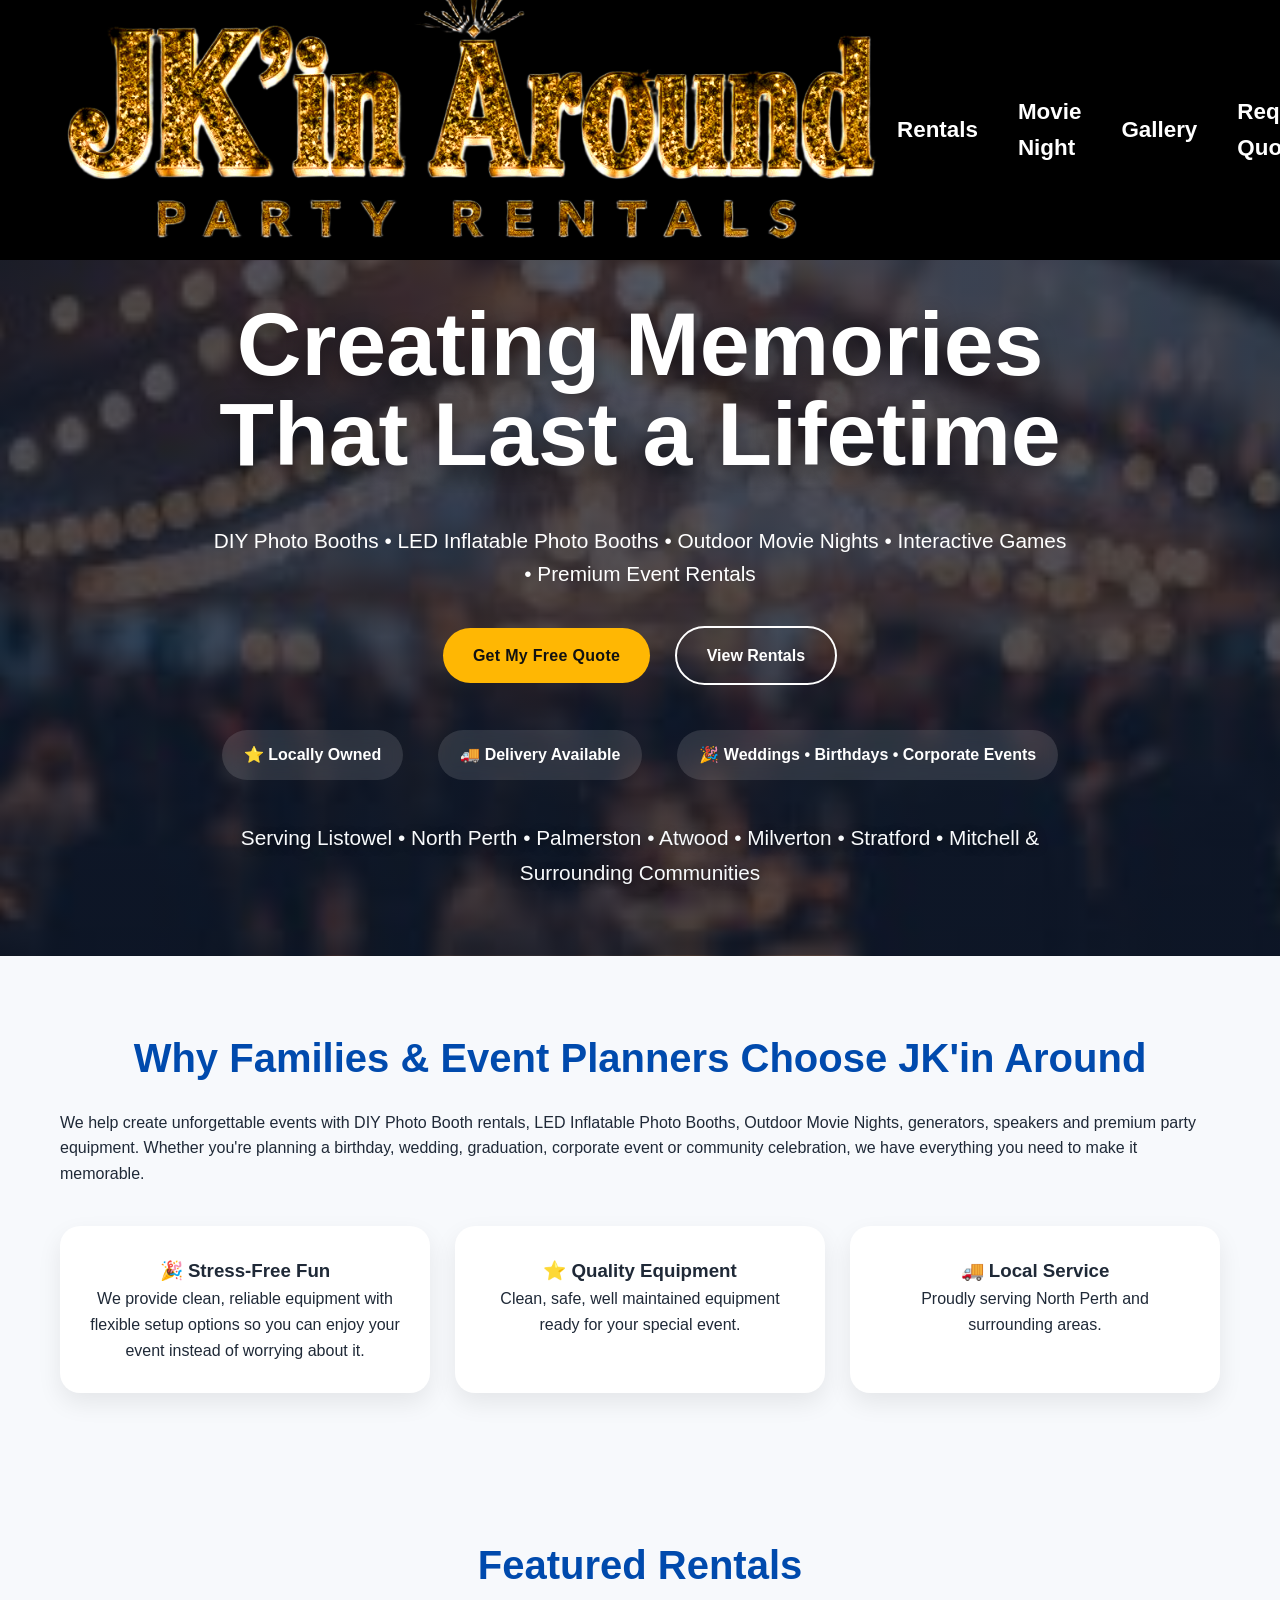
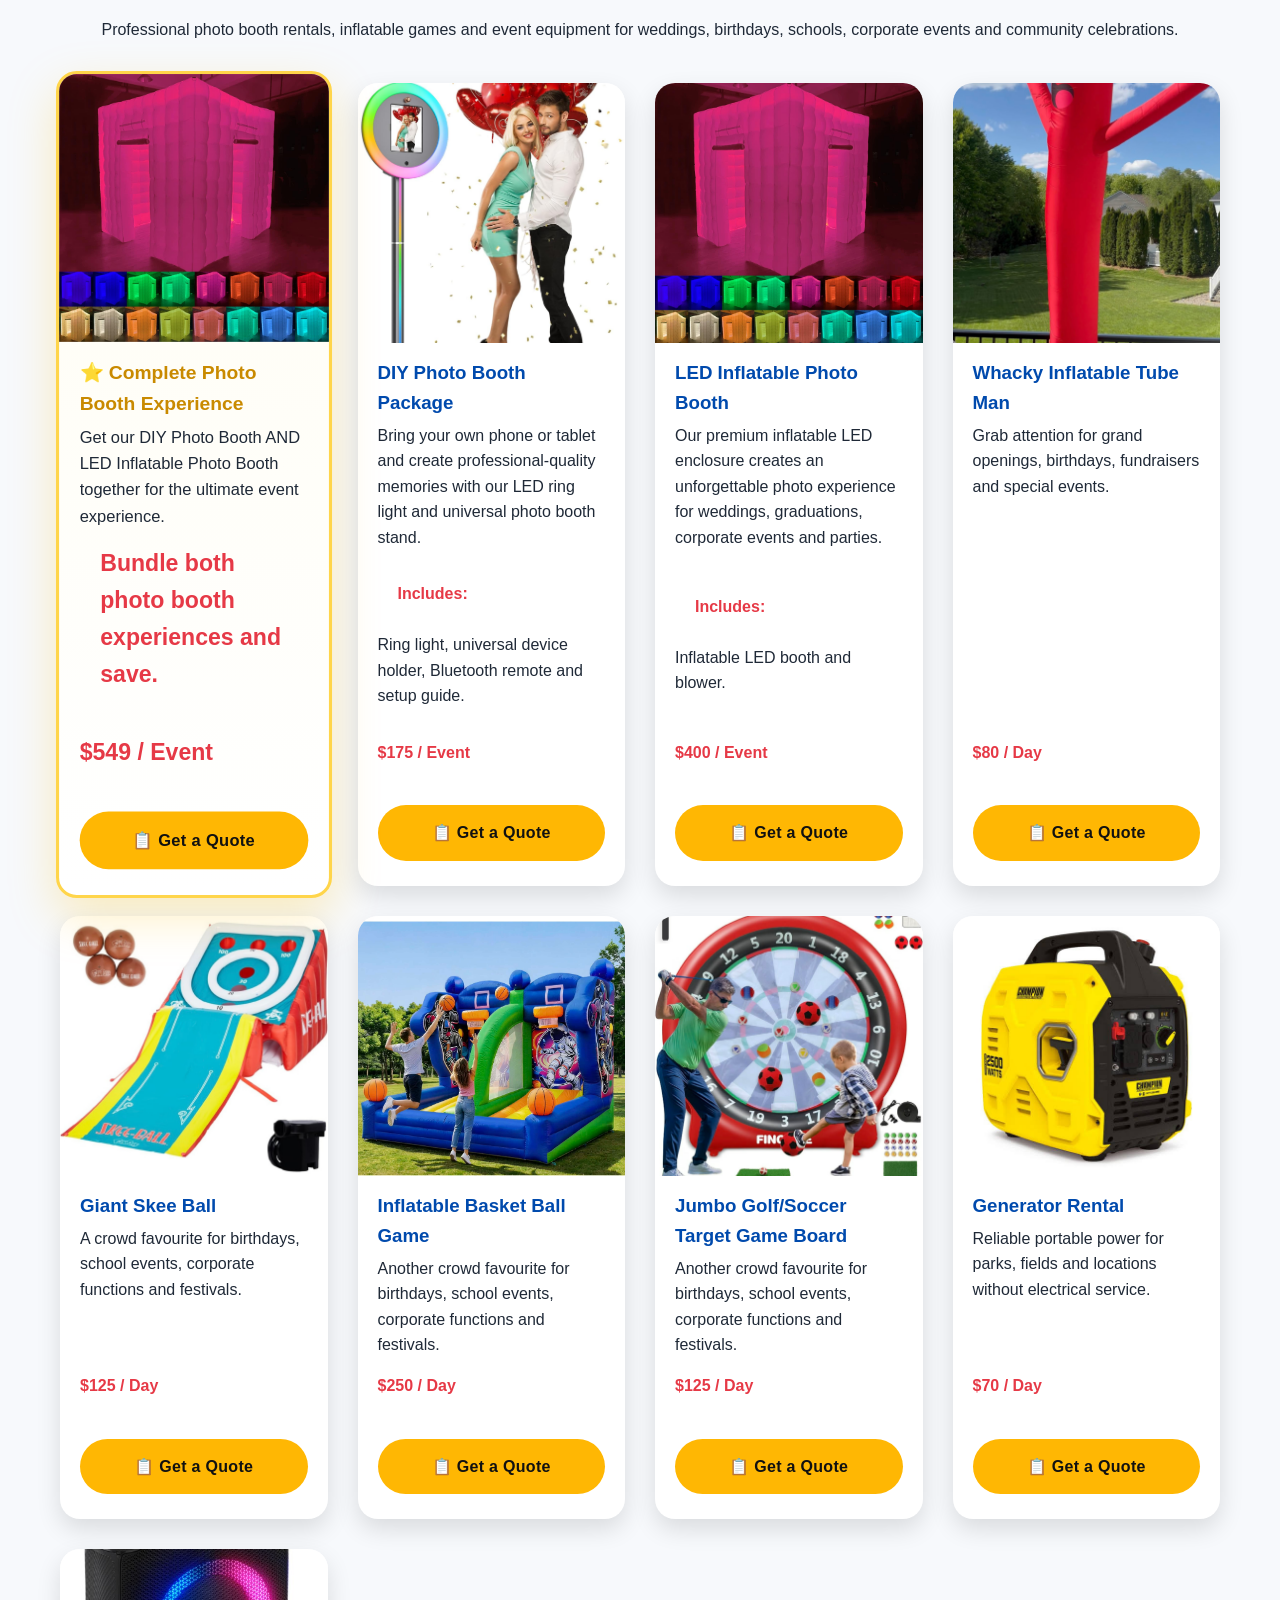
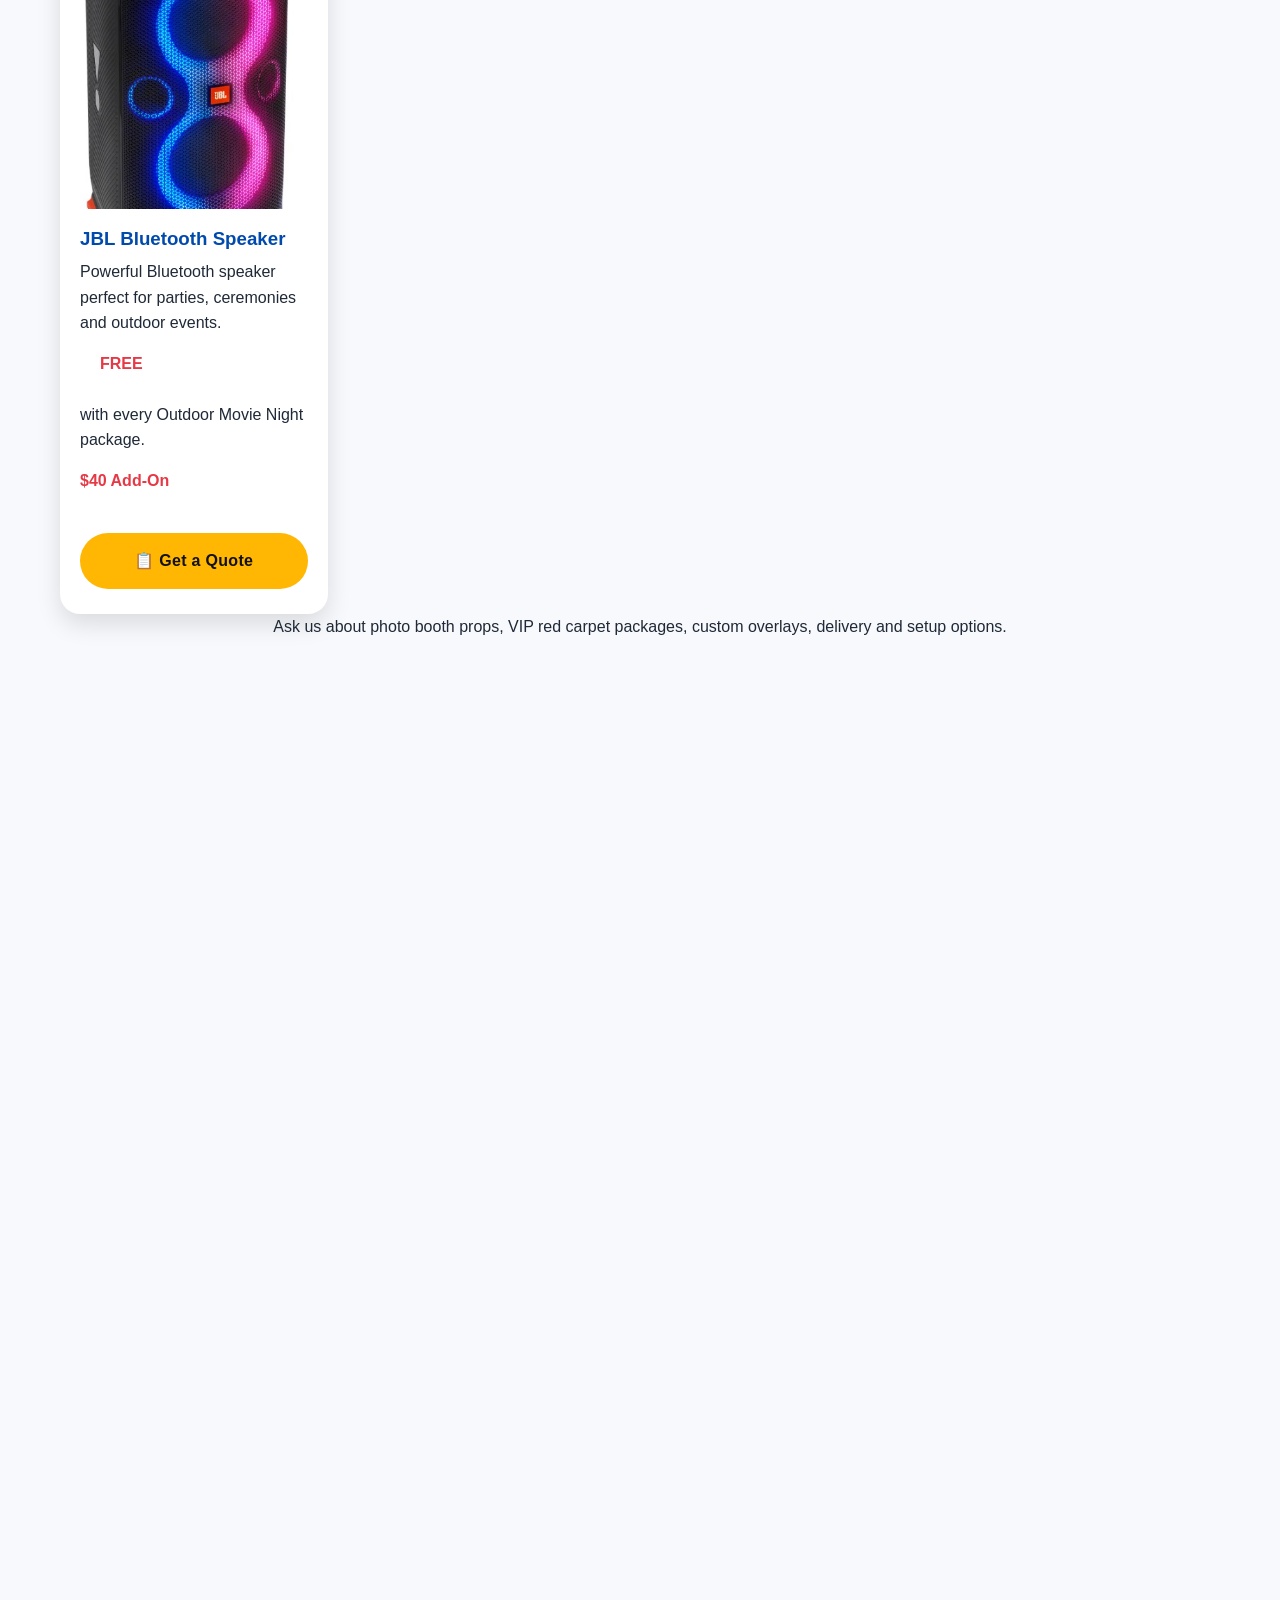
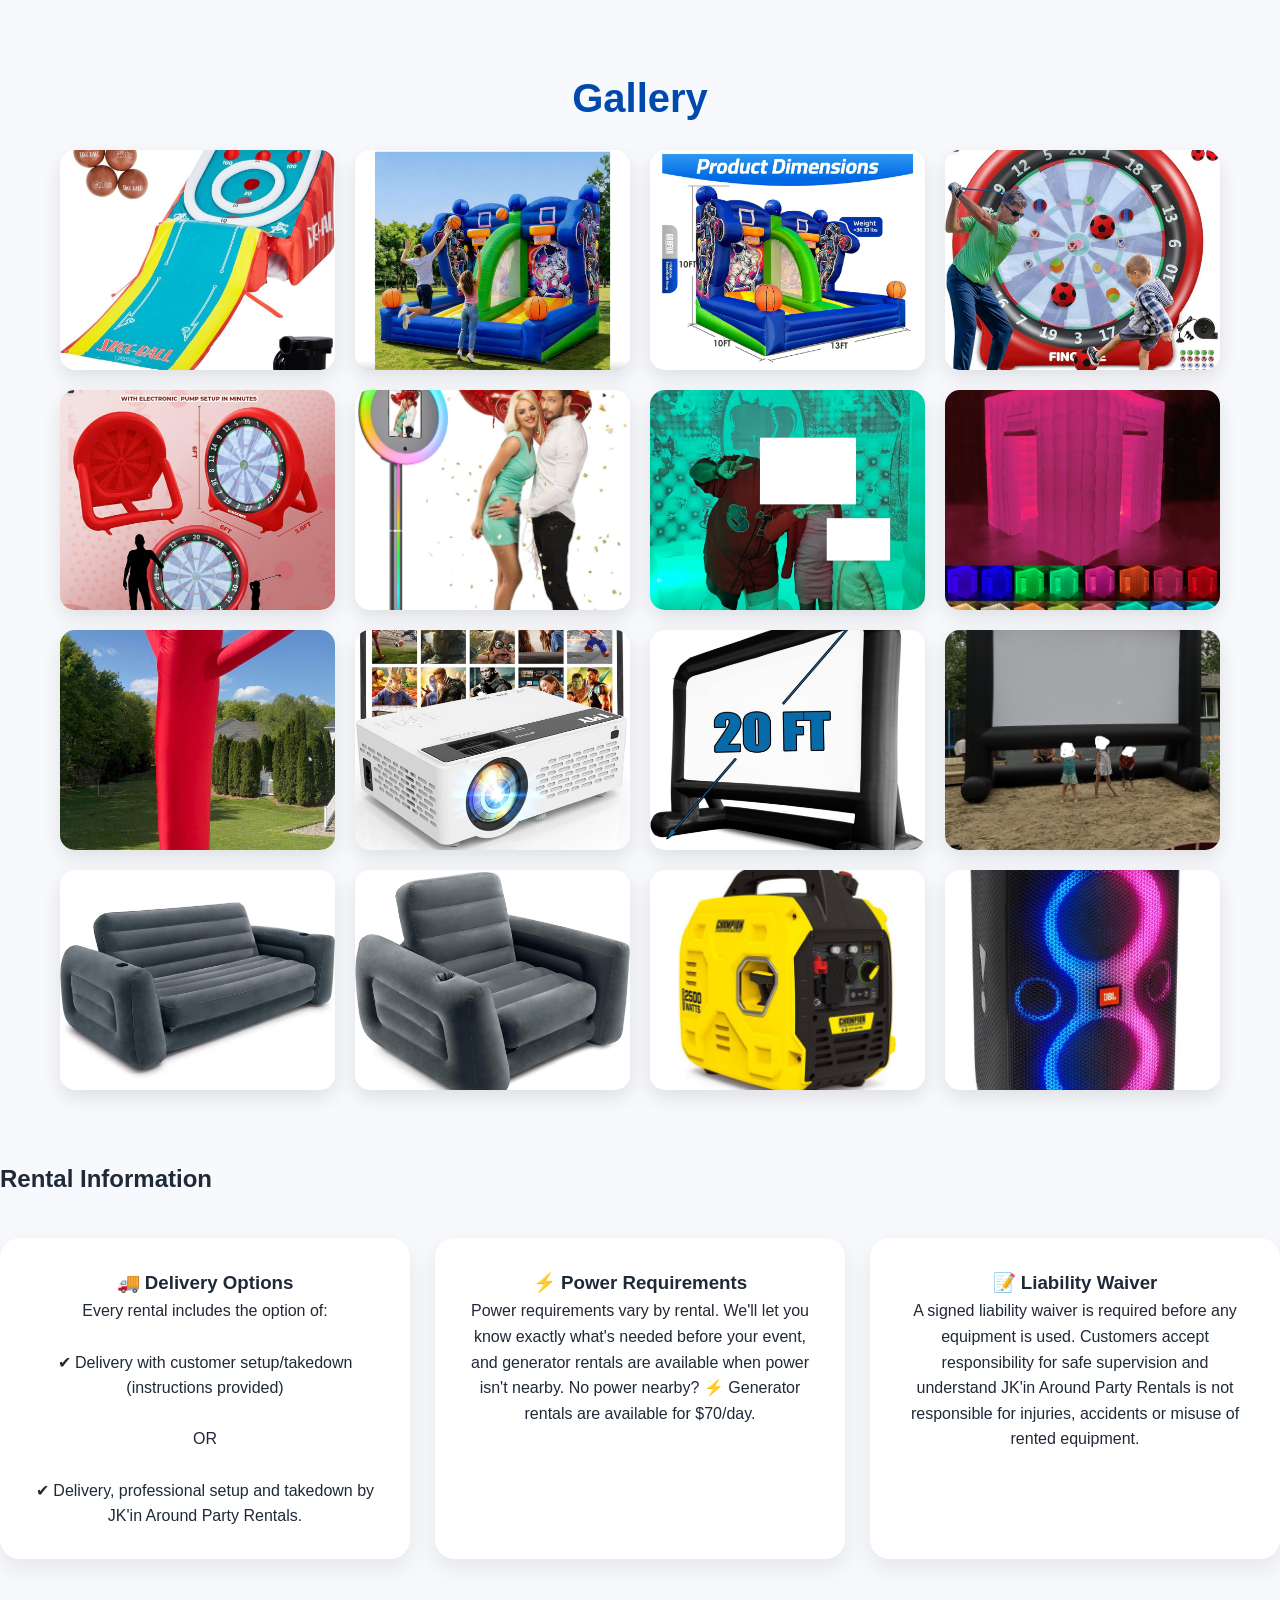
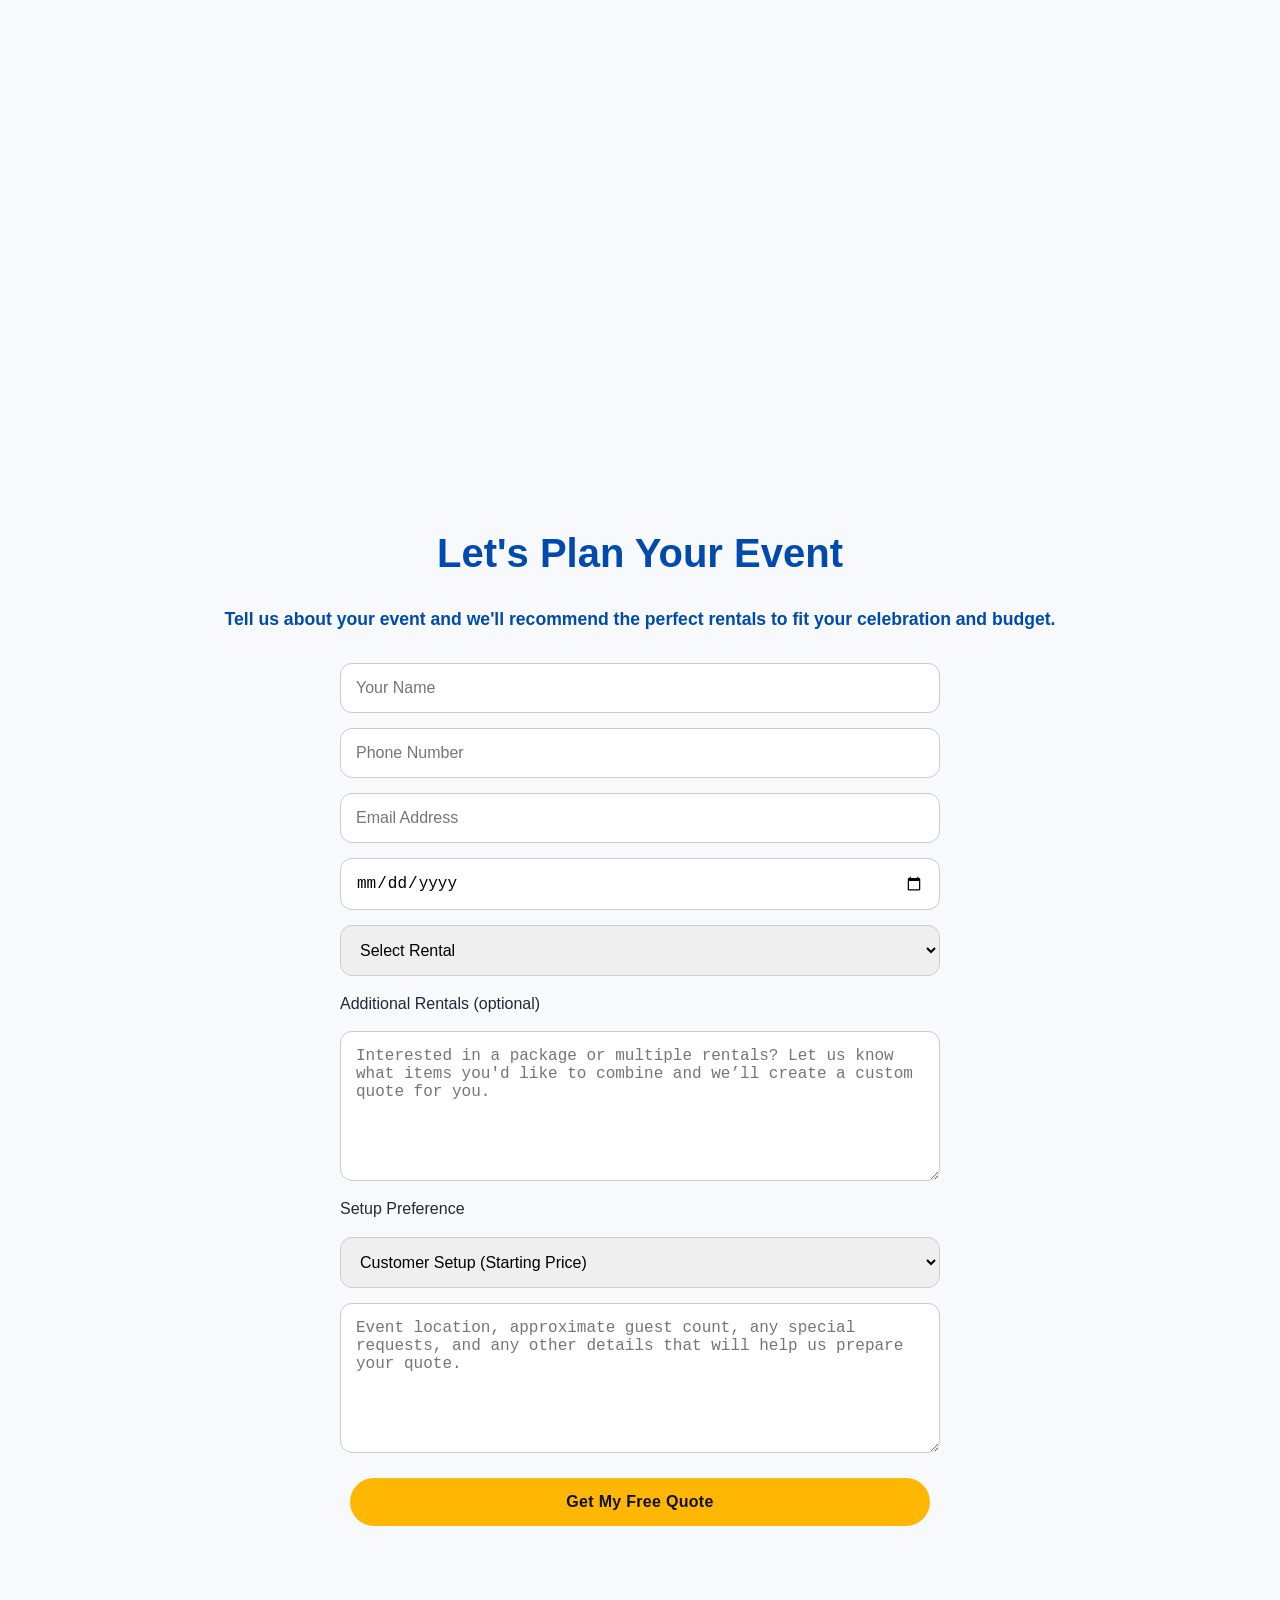
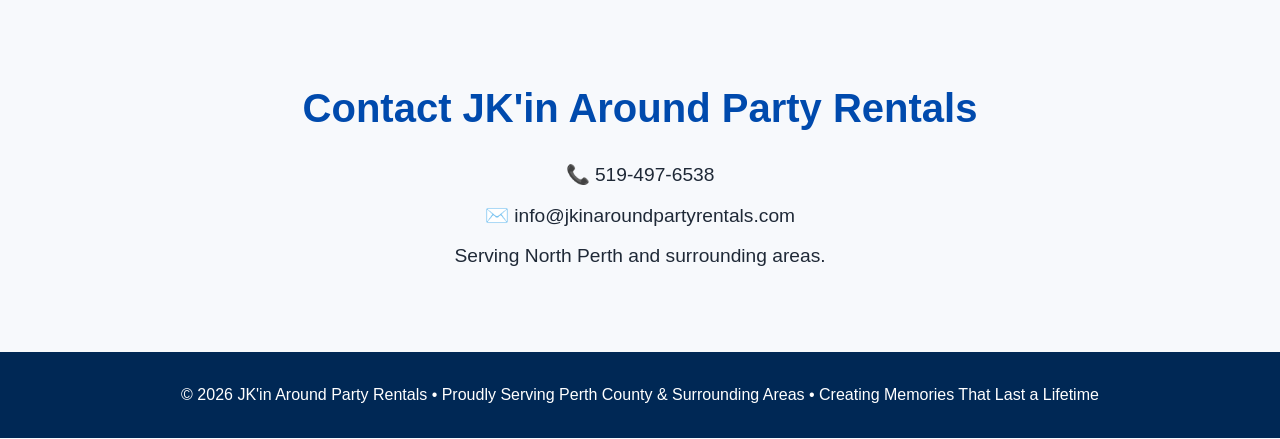
==== commit d1e80c1d: "Update index.html" ====
--- a/index.html
+++ b/index.html
@@ -139,7 +139,7 @@
 
 <div class="rental-card featured">
 
-<img loading="lazy" src="images/booth3.jpg" alt="VIP Photo Booth Experience">
+<img src="images/booth3.jpg" alt="VIP Photo Booth Experience">
 
 <h3>⭐ Complete Photo Booth Experience</h3>
 
@@ -159,7 +159,7 @@
 
 <div class="rental-card">
 
-<img loading="lazy" src="images/booth1.jpg" alt="DIY Photo Booth">
+<img src="images/booth1.jpg" alt="DIY Photo Booth">
 
 <h3>DIY Photo Booth Package</h3>
 
@@ -179,7 +179,7 @@
 
 <div class="rental-card">
 
-<img loading="lazy" src="images/booth3.jpg" alt="LED Inflatable Photo Booth">
+<img src="images/booth3.jpg" alt="LED Inflatable Photo Booth">
 
 <h3>LED Inflatable Photo Booth</h3>
 
@@ -198,7 +198,7 @@
 
 <div class="rental-card">
 
-<img loading="lazy" src="images/WhackyMan.jpg" alt="Whacky Inflatable Tube Man">
+<img src="images/WhackyMan.jpg" alt="Whacky Inflatable Tube Man">
 
 <h3>Whacky Inflatable Tube Man</h3>
 
@@ -216,7 +216,7 @@
 
 <div class="rental-card">
 
-<img loading="lazy" src="images/SkeeBall.jpg" alt="Giant Skee Ball">
+<img src="images/SkeeBall.jpg" alt="Giant Skee Ball">
 
 <h3>Giant Skee Ball</h3>
 
@@ -234,7 +234,7 @@
 
 <div class="rental-card">
 
-<img loading="lazy" src="images/DoubleBasketBall.jpg" alt="Double Basket Ball">
+<img src="images/DoubleBasketBall.jpg" alt="Double Basket Ball">
 
 <h3>Inflatable Basket Ball Game</h3>
 
@@ -252,7 +252,7 @@
 
 <div class="rental-card">
 
-<img loading="lazy" src="images/JumboDartBoardGolfSoccer.jpg" alt="Jumbo Target Board Game">
+<img src="images/JumboDartBoardGolfSoccer.jpg" alt="Jumbo Target Board Game">
 
 <h3>Jumbo Golf/Soccer Target Game Board</h3>
 
@@ -272,7 +272,7 @@
 
 <div class="rental-card">
 
-<img loading="lazy" src="images/Generator.jpg" alt="Generator Rental">
+<img src="images/Generator.jpg" alt="Generator Rental">
 
 <h3>Generator Rental</h3>
 
@@ -290,7 +290,7 @@
 
 <div class="rental-card">
 
-<img loading="lazy" src="images/JBLSpeaker.jpg" alt="JBL Bluetooth Speaker">
+<img src="images/JBLSpeaker.jpg" alt="JBL Bluetooth Speaker">
 
 <h3>JBL Bluetooth Speaker</h3>
 
--- a/style.css
+++ b/style.css
@@ -44,29 +44,34 @@
     display: flex;
     justify-content: space-between;
     align-items: center;
-    padding: 10px 5%;
+    padding: 0px 5%;
     background: #000000 !important;
     position: sticky;
     top: 0;
     z-index: 1000;
     box-sizing: border-box;
     width: 100%;
-    height: 140px;
+    height: 260px !important; /* Blows up total header bar space */
+    overflow: hidden;
 }
 
 .logo {
     display: flex;
     align-items: center;
     height: 100%;
+    width: auto;
 }
 
 .hero-logo-img {
-    height: 220px !important;
+    height: 650px !important; /* Forces the image lettering out of its dead-space container */
     width: auto;
     object-fit: contain;
     display: block;
-    transform: translateY(10px);
-}
+    filter: invert(1) hue-rotate(180deg) brightness(1.2) contrast(1.2);
+    margin-top: 10px;
+    margin-left: -50px; /* Pulls graphic inward so text stays tight left */
+}
+
 
 
 
@@ -127,23 +132,16 @@
 
 
 .nav-links {
-
-    display:flex;
-
-    gap:25px;
-
-}
-
-
+    display: flex;
+    gap: 40px; /* Added extra space between the larger buttons */
+    align-items: center;
+}
 
 .nav-links a {
-
-    color:white;
-
-    text-decoration:none;
-
-    font-weight:bold;
-
+    color: white;
+    text-decoration: none;
+    font-weight: bold;
+    font-size: 1.4rem !important; /* Blows up the text size proportionally */
 }
 
 
@@ -632,67 +630,98 @@
 
 @media(max-width:768px) {
 
-
-.navbar{
-
-display:flex;
-
-justify-content:space-between;
-
-align-items:center;
-
-padding:20px 8%;
-
-background:rgba(15,23,42,.45);
-
-backdrop-filter:blur(12px);
-
-position:sticky;
-
-top:0;
-
-z-index:1000;
-
-}
-
-
-
-.nav-links {
-
-    flex-wrap:wrap;
-
-    justify-content:center;
-
-    gap:15px;
-
-    padding-top:10px;
-
-}
-
-
-
-.hero-content {
-
-    padding:80px 20px;
-
-}
-
-
-
-.hero-content h1 {
-
-    font-size:2.5rem;
-
-}
-
-
-
-.rental-card img {
-
-    height:220px;
-
-}
-
+    .navbar {
+        flex-direction: column;
+        align-items: center;
+        justify-content: center;
+        padding: 12px 10px !important;
+        height: auto !important;
+        min-height: 0;
+        overflow: visible;
+    }
+
+    .logo {
+        width: 100%;
+        height: auto;
+        justify-content: center;
+    }
+
+    .hero-logo-img {
+        width: auto;
+        max-width: 85%;
+        height: 150px !important;
+        object-fit: contain;
+        margin: 0 !important;
+    }
+
+    .nav-links {
+        width: 100%;
+        flex-wrap: wrap;
+        justify-content: center;
+        gap: 8px 14px;
+        padding: 10px 5px 5px;
+    }
+
+    .nav-links a {
+        font-size: 0.95rem !important;
+    }
+
+    .hero {
+        min-height: 100vh;
+        padding-top: 0 !important;
+    }
+
+    .hero-content {
+        width: 100%;
+        padding: 45px 15px 30px;
+        box-sizing: border-box;
+    }
+
+    .hero-content h1 {
+        font-size: 2.5rem;
+        line-height: 1.15;
+    }
+
+    .hero-content p {
+        font-size: 1rem;
+    }
+
+    .trust-bar {
+        flex-direction: column;
+        gap: 8px;
+        width: 100%;
+    }
+
+    .trust-bar div {
+        width: 100%;
+        box-sizing: border-box;
+    }
+
+    .service-area {
+        font-size: 0.95rem;
+        margin-top: 25px;
+    }
+
+    .rental-grid {
+        display: grid;
+        grid-template-columns: 1fr;
+        width: 100%;
+        gap: 25px;
+    }
+
+    .rental-card {
+        width: 100%;
+        max-width: 100%;
+        box-sizing: border-box;
+        overflow: hidden;
+    }
+
+    .rental-card img {
+        display: block;
+        width: 100%;
+        height: 220px;
+        object-fit: cover;
+    }
 
 }
 
